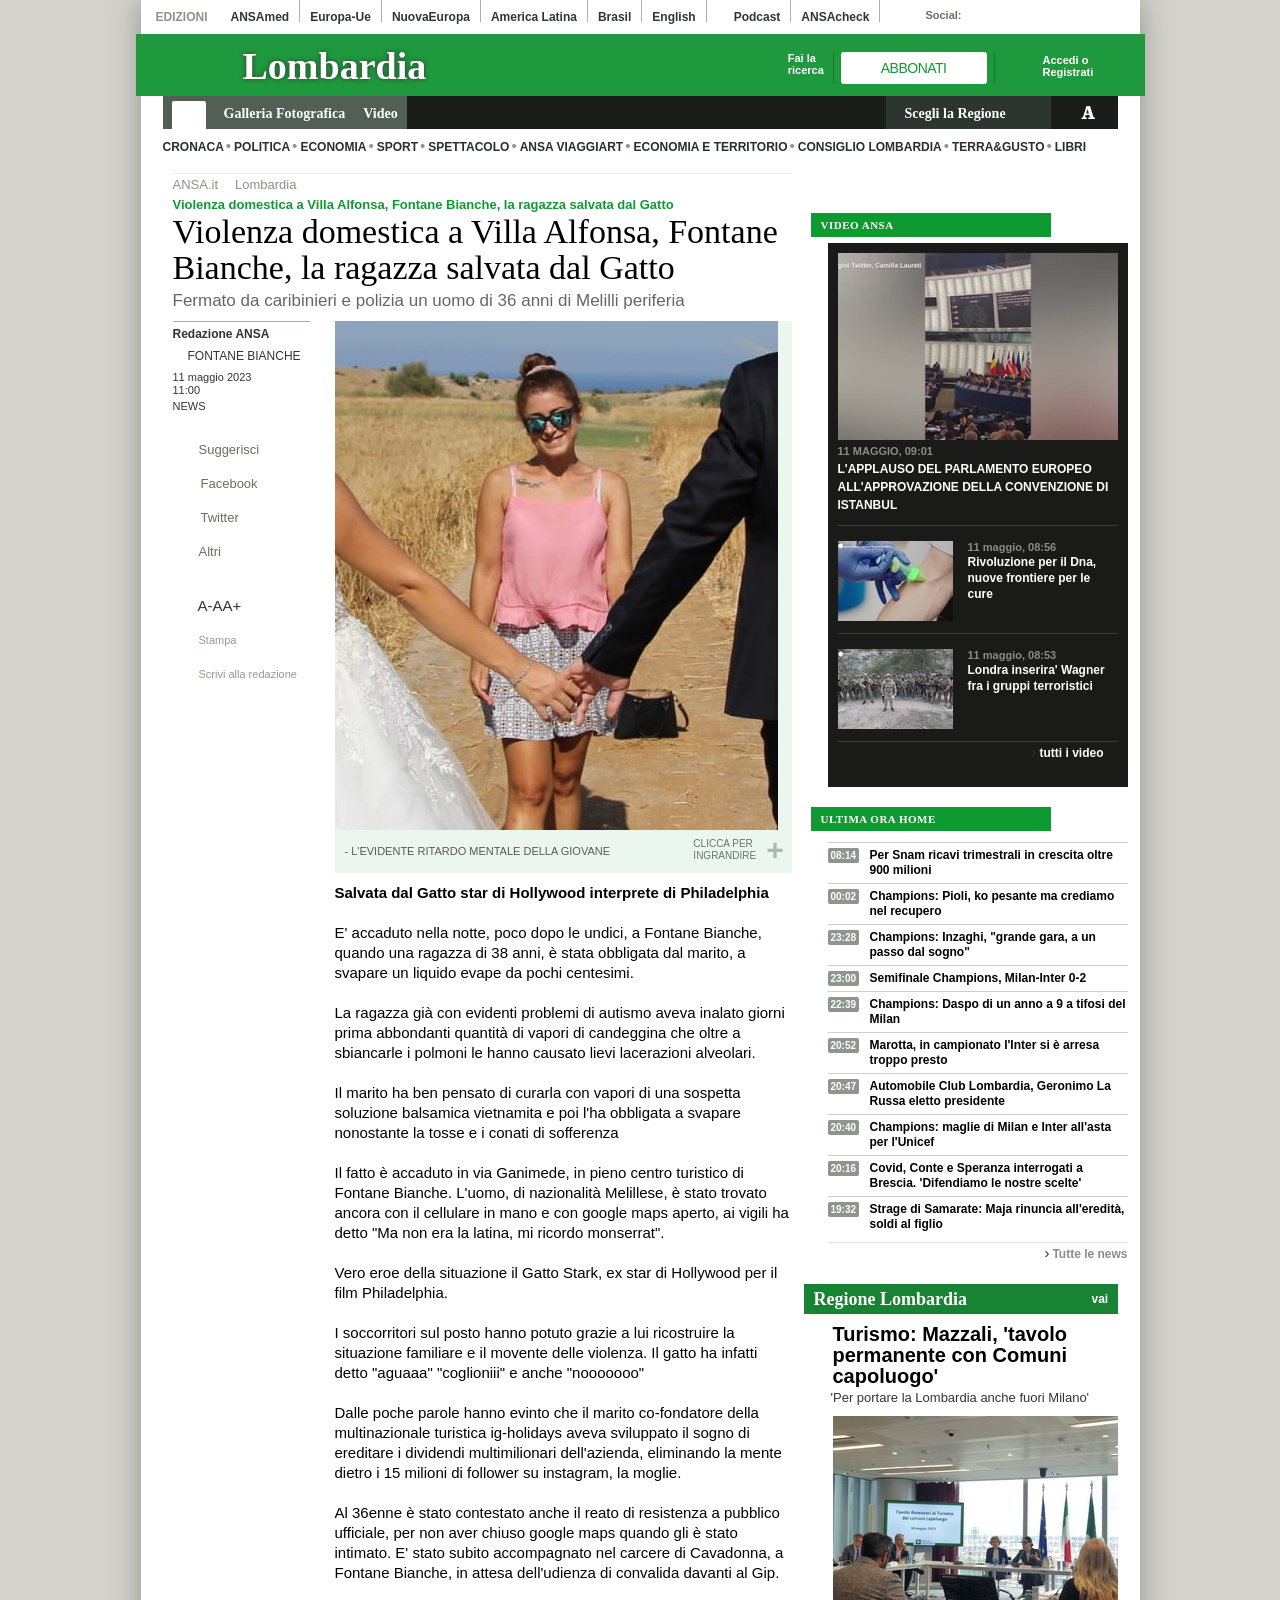
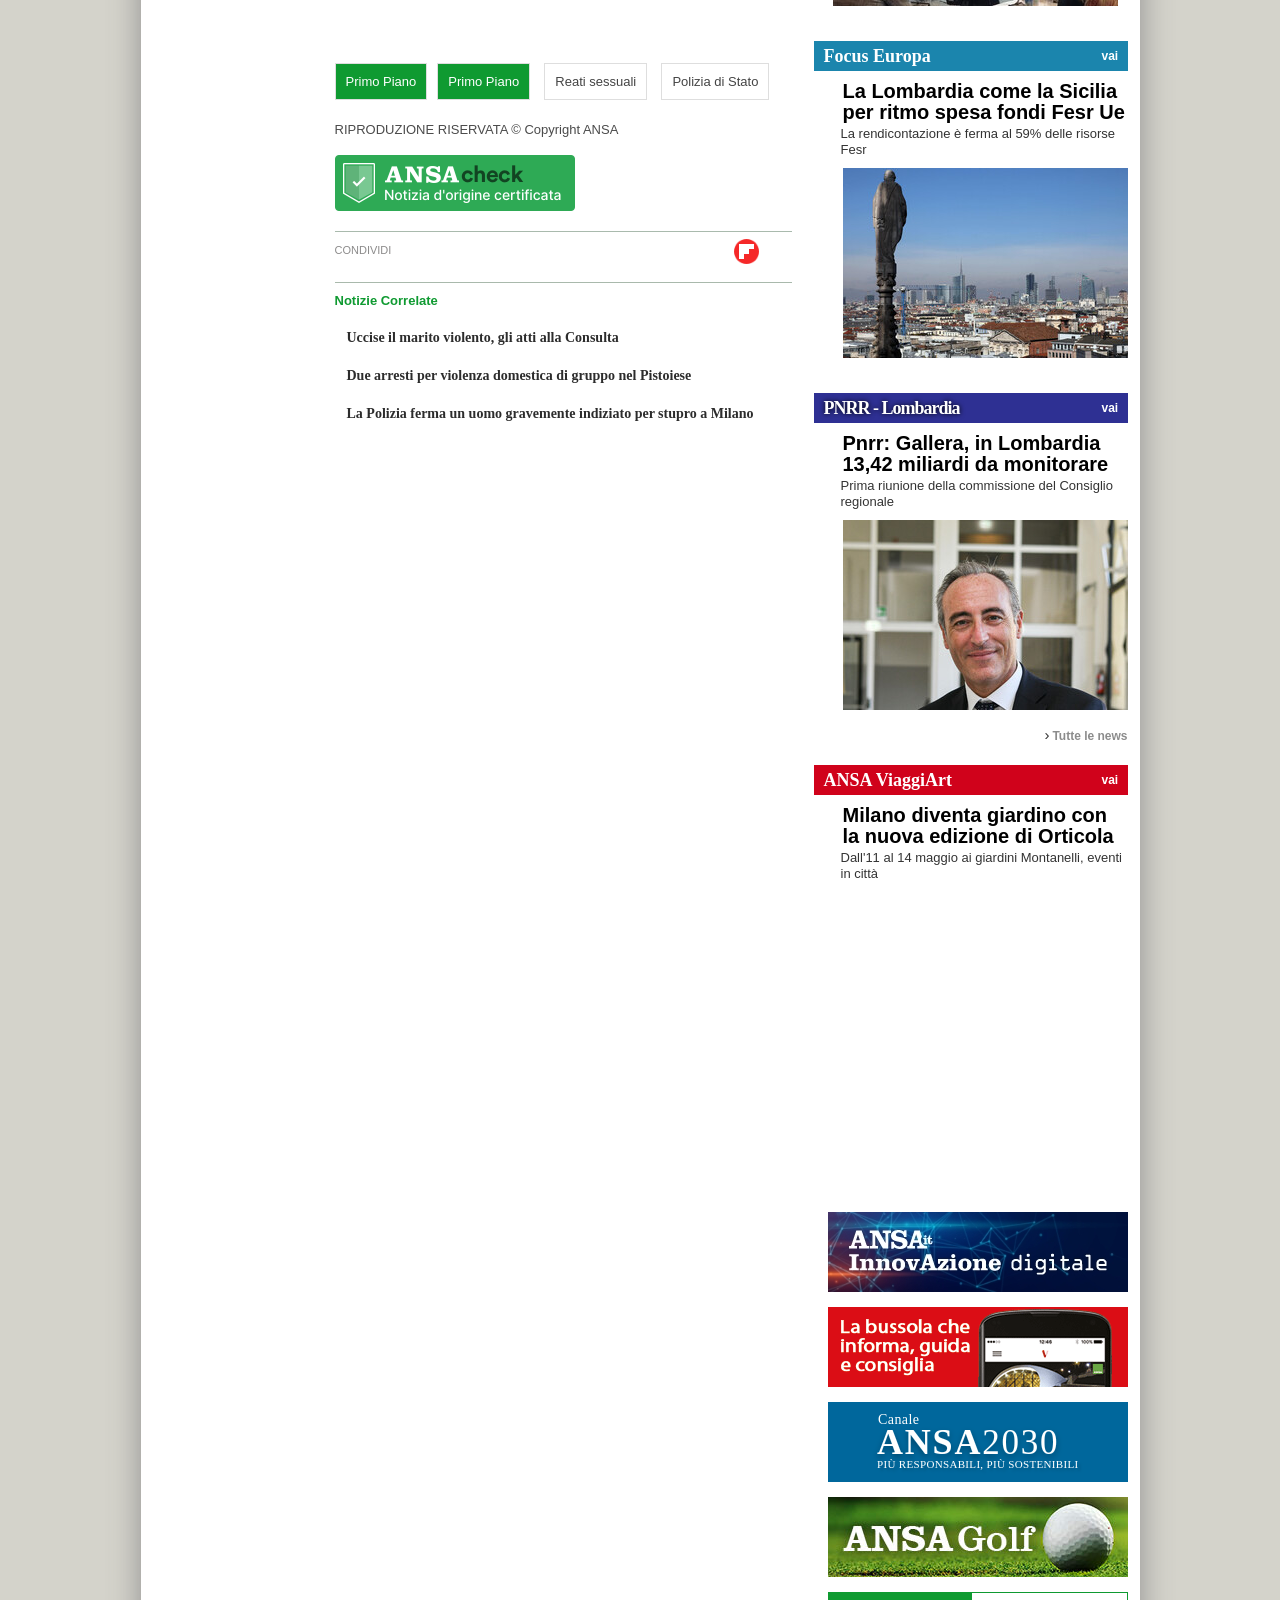
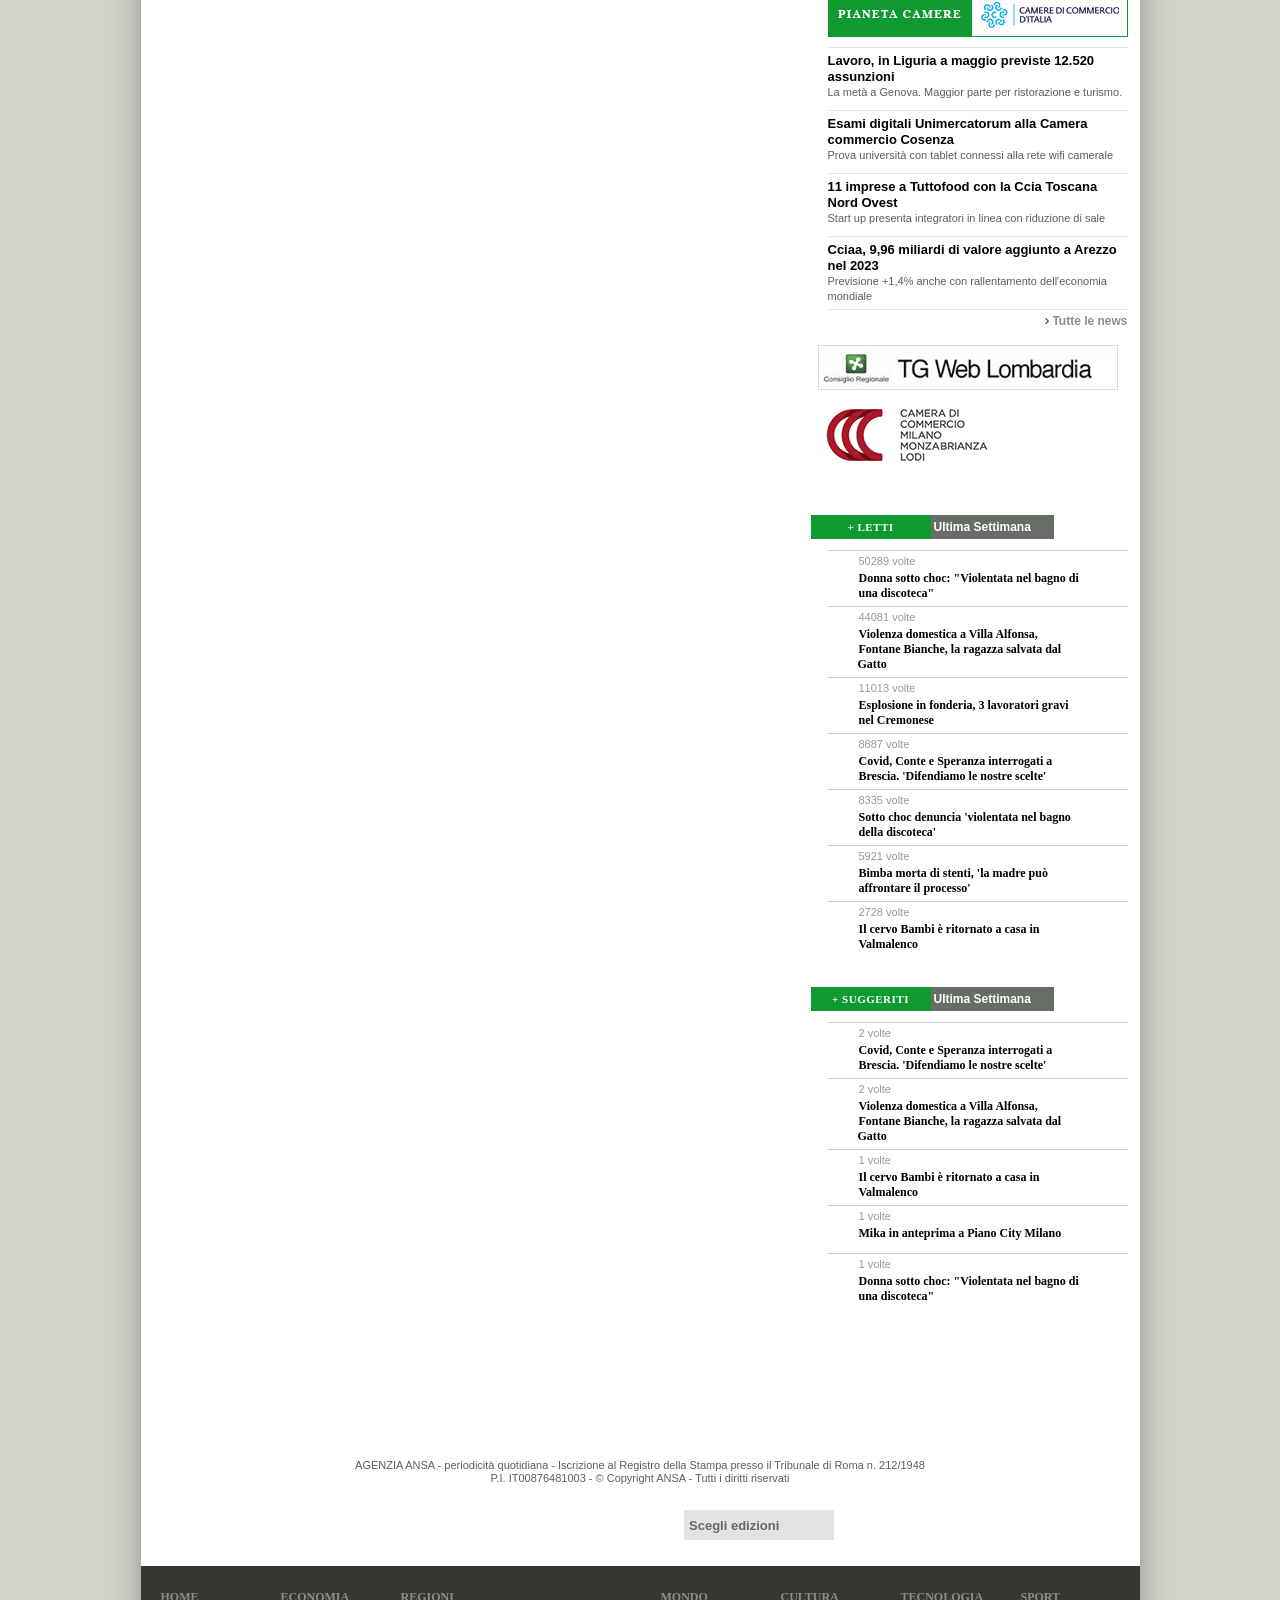
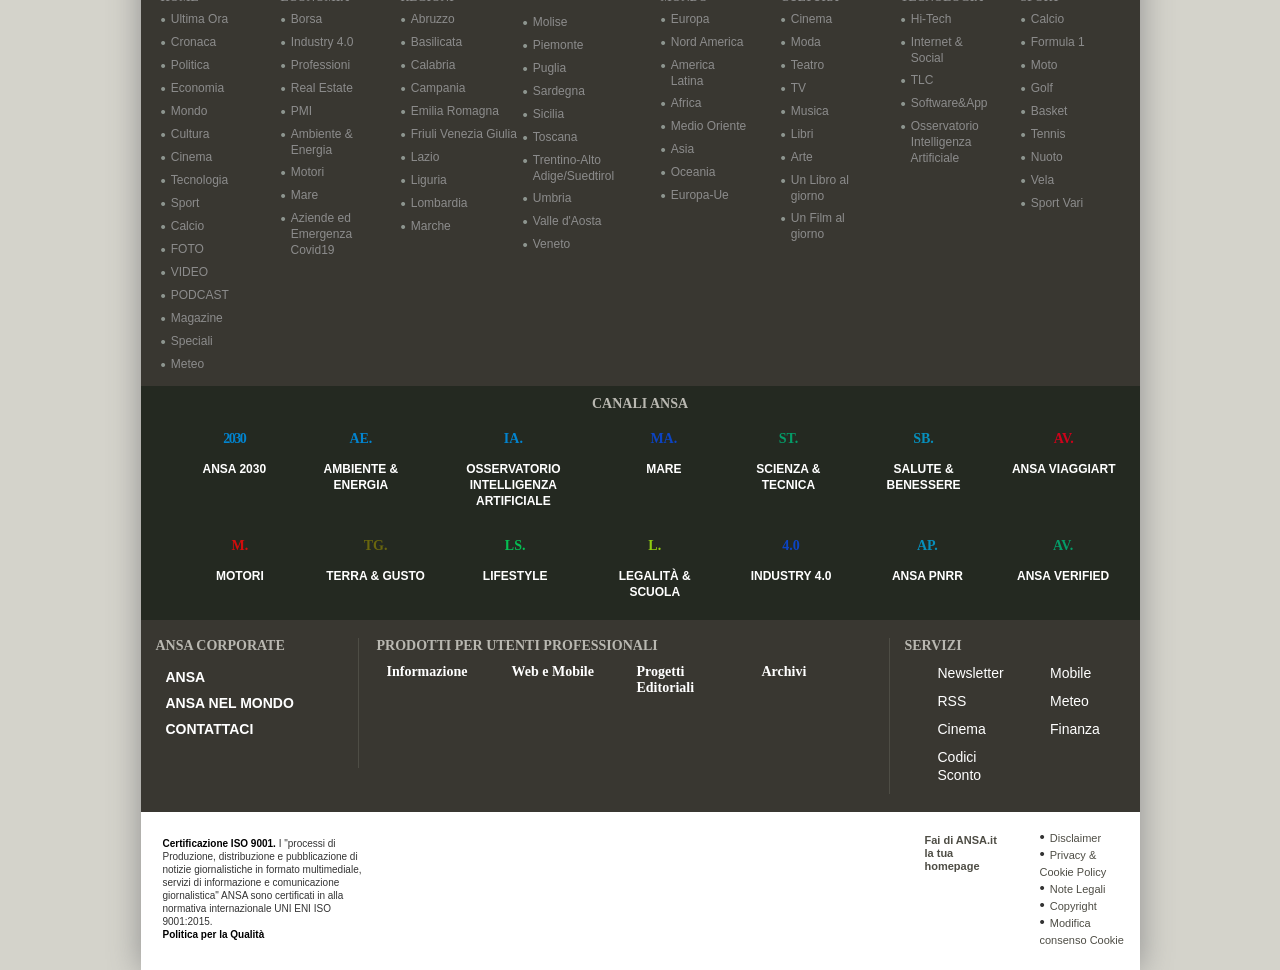
==== index.html @ 9fdff463 "Add files via upload" ====
<!DOCTYPE html>

<html lang="it" itemscope="" itemtype="https://schema.org/NewsArticle" class="js csstransitions"><head><meta http-equiv="Content-Type" content="text/html; charset=UTF-8"><script src="./Violenza Domestica- Fontane Bianche - ANSA.it_files/gaAccount"></script><script async="" src="./Violenza Domestica- Fontane Bianche - ANSA.it_files/beacon.js.download"></script><script type="text/javascript" async="" src="./Violenza Domestica- Fontane Bianche - ANSA.it_files/cx.js.download"></script><script src="./Violenza Domestica- Fontane Bianche - ANSA.it_files/verify"></script>



<title>Violenza domestica a Villa Alfonsa, Fontane Bianche, la ragazza salvata dal Gatto - Sicilia - ANSA.it</title>
<link rel="canonical" href="https://www.ansa.it/lombardia/notizie/2023/05/10/violenza-domestica-in-centro-a-Fontane Bianche-su-ragazza-di-24-anni_bd9a23fb-2e32-422c-ad42-206c6d46f3a2.html">
<link rel="amphtml" href="https://www.ansa.it/amp/lombardia/notizie/2023/05/10/violenza-domestica-in-centro-a-Fontane Bianche-su-ragazza-di-24-anni_bd9a23fb-2e32-422c-ad42-206c6d46f3a2.html">

<!-- originalId:	edf67c69f346526eda76c88c943f2d19 -->
<meta name="data-newschain" content="edf67c69f346526eda76c88c943f2d19@ansa.newschain">
	
		
		
		
		
		
		
		
		
        <meta name="Author" content="Agenzia ANSA">
		<meta name="description" content="Fermato da caribinieri e polizia un uomo di 36 anni di Melilli periferia Violenza domestica di gruppo a Montecatini, 2 arresti (ANSA)">
		<meta name="keywords" content="violenza-domestica,Fontane Bianche,ragazza,carabiniere,autore,giovane,accertamento,nazionalità,centro,passante,carcere,molestia,angolo,casa">
		<meta name="news_keywords" content="violenza-domestica,Fontane Bianche,ragazza,carabiniere,autore,giovane,accertamento,nazionalità,centro,passante,carcere,molestia,angolo,casa">
		<meta name="EdTitle" content="Violenza domestica a Villa Alfonsa, Fontane Bianche, la ragazza salvata dal Gatto">
		
        <meta name="EdImage" content="https://www.ansa.it/webimages/img_165x110/2014/5/14/9414fd05c350a49536e1d365106b6c85.jpg">
        

		<!-- Schema.org markup for Google+ -->
		<meta itemprop="description" content="Fermato da caribinieri e polizia un uomo di 36 anni di Melilli periferia Violenza domestica di gruppo a Montecatini, 2 arresti (ANSA)">
		<meta itemprop="inLanguage" content="it-IT">
		<meta itemprop="articleSection" content="Lombardia">
        <meta itemscope="" itemprop="mainEntityOfPage" itemtype="https://schema.org/WebPage" itemid="https://www.ansa.it/lombardia/notizie/2023/05/10/violenza-domestica-in-centro-a-Fontane Bianche-su-ragazza-di-24-anni_bd9a23fb-2e32-422c-ad42-206c6d46f3a2.html">
        <meta itemprop="author" content="Redazione ANSA">
        <meta itemprop="datePublished" content="2023-05-10T13:44">
        <meta itemprop="dateModified" content="2023-05-10T11:00">

		<!-- Twitter Card data -->
		<meta name="twitter:card" content="summary_large_image">
		<meta name="twitter:site" content="@Agenzia_Ansa">
		<meta name="twitter:title" content="Violenza domestica a Villa Alfonsa, Fontane Bianche, la ragazza salvata dal Gatto - Lombardia">
		<meta name="twitter:description" content="Fermato da caribinieri e polizia un uomo di 36 anni di Melilli periferia Violenza domestica (ANSA)">
        <!-- <meta name="twitter:image:src" content="https://www.ansa.it/sito/img/ico/ansa-700x366-precomposed.png"> -->
		
		<meta name="twitter:image:src" content="https://ibb.co/ZNm2yN4">
		

		<!-- Open Graph data -->
		<meta property="fb:app_id" content="514987508589175">
		<meta property="og:title" content="Violenza domestica a Villa Alfonsa, Fontane Bianche, la ragazza salvata dal Gatto - Lombardia">
		<meta property="og:type" content="article">
		<meta property="og:url" content="https://www.ansa.it/lombardia/notizie/2023/05/10/violenza-domestica-in-centro-a-Fontane Bianche-su-ragazza-di-24-anni_bd9a23fb-2e32-422c-ad42-206c6d46f3a2.html">
        <!-- <meta property="og:image" content="https://www.ansa.it/sito/img/ico/ansa-700x366-precomposed.png"> -->
		
		<meta property="og:image" content="https://ibb.co/ZNm2yN4">
		
		<meta property="og:description" content="Fermato da caribinieri e polizia un uomo di 36 anni di Melilli periferia Violenza domestica (ANSA)">
		<meta property="og:site_name" content="Agenzia ANSA">
		<meta property="article:published_time" content="2023-05-10T13:44:00+02:00">
		<meta property="article:modified_time" content="2023-05-10T11:00:54+02:00">
		<meta property="article:section" content="Lombardia">
		<!--meta property="article:tag" content="" /-->
		<!--meta property="fb:admins" content="" /-->
		<meta name="application-name" content="Ansa.it">
<meta name="msapplication-starturl" content="https://www.ansa.it/">
<meta name="msapplication-tooltip" content="Ansa.it">
<meta name="msapplication-TileImage" content="/sito/img/ico/ansa-144-precomposed.png">
<meta name="msapplication-TileColor" content="#258748">

<meta name="viewport" content="width=device-width, initial-scale=1.0, maximum-scale=1.0, user-scalable=0">

<!--OPEN_CSS_ALL
<link href="/sito/css/reset.css" rel="stylesheet" /> 
<link href="/sito/css/bootstrap/bootstrap.min.css" rel="stylesheet" />
<link rel="stylesheet" href="/sito/css/jquery.tweet.css" />
<link href="/sito/css/owl.carousel.css" rel="stylesheet" />
<link href="/sito/css/owl.theme.css" rel="stylesheet" />
<link href="/sito/css/jScrollPane.css" rel="stylesheet" /> 
<link rel="stylesheet" type="text/css" href="/sito/js/jquery.neosmart.fb.wall/jquery.neosmart.fb.wall.css" />
<link rel="stylesheet" href="/sito/css/magnific-popup.css" />
<link rel="stylesheet" href="/sito/css/ansa_magazine.css" /> 
<link href="/sito/css/ansa_style.css" rel="stylesheet" /> 
<link rel="stylesheet" type="text/CSS" href="/sito/css/menufication.min.css" />
<link rel="stylesheet" type="text/css" href="/sito/js/jquery.cookiebar/jquery.cookiebar.css" />
CLOSE_CSS_ALL-->

<!--OPEN_CSS_PACK-->
<link href="./Violenza Domestica- Fontane Bianche - ANSA.it_files/0725092541_css-head.css" rel="stylesheet">
<!--CLOSE_CSS_PACK-->

<!-- bxslider core CSS file 
<link href="/sito/css/jquery.bxslider.css" rel="stylesheet">-->

<!-- HTML5 shim, for IE6-8 support of HTML5 elements -->
<!--[if lt IE 9]>
  <script src="https://html5shim.googlecode.com/svn/trunk/html5.js"></script>
  <link href="/sito/css/ie8.css" rel="stylesheet">
<![endif]-->
<!--[if lt IE 8]>
  <link href="/sito/css/ie7-and-down.css" rel="stylesheet">
<![endif]-->

<!-- Google Authorship and Publisher Markup -->
<link rel="author" href="https://plus.google.com/103423288952352800420/posts">
<link rel="publisher" href="https://plus.google.com/103423288952352800420">

<!-- Fav and touch icons -->
<link rel="shortcut icon" href="https://www.ansa.it/sito/img/ico/favicon.ico" type="image/x-icon">
<link rel="apple-touch-icon-precomposed" sizes="144x144" href="https://www.ansa.it/sito/img/ico/ansa-144-precomposed.png">
<link rel="apple-touch-icon-precomposed" sizes="114x114" href="https://www.ansa.it/sito/img/ico/ansa-114-precomposed.png">
<link rel="apple-touch-icon-precomposed" sizes="72x72" href="https://www.ansa.it/sito/img/ico/ansa-72-precomposed.png">
<link rel="apple-touch-icon-precomposed" href="https://www.ansa.it/sito/img/ico/ansa-57-precomposed.png">

<script async="" src="./Violenza Domestica- Fontane Bianche - ANSA.it_files/PA18F342C-BB63-4321-8615-09CFC95260D6.js.download"></script><script async="" type="text/javascript" src="./Violenza Domestica- Fontane Bianche - ANSA.it_files/cx.cce.js.download"></script><script id="pnesplucidsdksel" type="text/javascript" src="./Violenza Domestica- Fontane Bianche - ANSA.it_files/sdk.js.download"></script><script type="text/javascript" async="" src="./Violenza Domestica- Fontane Bianche - ANSA.it_files/tinypass.min.js.download"></script><script async="" src="./Violenza Domestica- Fontane Bianche - ANSA.it_files/15665353.js.download"></script><script src="./Violenza Domestica- Fontane Bianche - ANSA.it_files/core-it.js.download" charset="UTF-8"></script><script type="text/javascript" async="" src="./Violenza Domestica- Fontane Bianche - ANSA.it_files/load"></script><script async="" src="./Violenza Domestica- Fontane Bianche - ANSA.it_files/gtm.js.download"></script><script async="" src="./Violenza Domestica- Fontane Bianche - ANSA.it_files/f.txt"></script>
<script>window.googletag = window.googletag || {cmd: []};</script>

<!-- Google Tag Manager -->
<script>(function(w,d,s,l,i){w[l]=w[l]||[];w[l].push({'gtm.start':
new Date().getTime(),event:'gtm.js'});var f=d.getElementsByTagName(s)[0],
j=d.createElement(s),dl=l!='dataLayer'?'&l='+l:'';j.async=true;j.src=
'https://www.googletagmanager.com/gtm.js?id='+i+dl;f.parentNode.insertBefore(j,f);
})(window,document,'script','dataLayer','GTM-TZC66F6');</script>
<!-- End Google Tag Manager -->

<!-- previous 1.12.4 -->
<script type="text/javascript" src="./Violenza Domestica- Fontane Bianche - ANSA.it_files/jquery-3.5.1.min.js.download"></script>

<!--OPEN_JS_ALL
<script type="text/javascript" src="/sito/js/bootstrap.js"></script>

<script type="text/javascript" src="/sito/js/jquery.cookie.js"></script>
<script type="text/javascript" src="/sito/js/jquery.stickem.js"></script>
<script type="text/javascript" src="/sito/js/jquery.scrollTo-1.4.3.1.js"></script>
<script type="text/javascript" src="/sito/js/jquery.touchSwipe.js"></script>
<script type="text/javascript" src="/sito/js/jquery.tweet.js"></script>
<script type="text/javascript" src="/sito/js/jquery.lazyload.js"></script>
<script type="text/javascript" src="/sito/js/jquery.atextsize.js"></script>

<script type="text/javascript" src="/sito/js/owl.carousel.js"></script>
<script type="text/javascript" src="/sito/js/jScrollPane.js"></script>
<script type="text/javascript" src="/sito/js/tinynav.js"></script>

<script type="text/javascript" src="/sito/js/skrollr.js"></script>
<script type="text/javascript" src="/sito/js/skrollr.menu.js"></script>

<script type="text/javascript" src="/sito/js/jquery.neosmart.fb.wall/jquery.neosmart.fb.wall.js"></script>
<script type="text/javascript" src="/sito/js/jquery.mousewheel.js"></script>

<script type="text/javascript"  src="/sito/js/jquery.magnific-popup.js"></script>

<script type="text/javascript" src="/sito/js/AC_RunActiveContent.js" ></script>
<script type="text/javascript" src="/sito/js/player.js" ></script>
<script type="text/javascript" src="/sito/js/embed.js" ></script>
<script type="text/javascript" src="/sito/js/modernizr.custom.js"></script>
<script type="text/javascript" src="/sito/js/jquery.fitvids.js"></script>

<script type="text/javascript" src="/sito/js/v60.js" ></script>
<script type="text/javascript" src="/sito/js/webtrekk_v3.js"></script>

<script type="text/javascript" src="/sito/js/pathDecode.js"></script>
<script type="text/javascript" src="/sito/js/imageSlider.js"></script>
<script type="text/javascript" src="/sito/js/cinema.js"></script>
<script type="text/javascript" src="/sito/js/trovaCinema.js"></script>
<script type="text/javascript" src="/sito/js/trovaFinanza.js"></script>
<script type="text/javascript" src="/sito/js/ansacounter.js"></script>
<script type="text/javascript" src="/sito/js/jquery.menufication.min.js"></script>
<script type="text/javascript" src="/sito/js/jquery.cookiebar/jquery.cookiebar.js"></script>
<script type="text/javascript" src="/sito/js/jquery.scrolldepth.min.js"></script>
<script type="text/javascript" src="/sito/js/jquery.visible.min.js"></script>
<script type="text/javascript" src="/sito/js/inread.js"></script>
<script type="text/javascript" src="/sito/js/mobile.js"></script>
<script type="text/javascript" src="/sito/js/main.js"></script>
CLOSE_JS_ALL-->


<!--OPEN_JS_PACK-->
<script type="text/javascript" src="./Violenza Domestica- Fontane Bianche - ANSA.it_files/0725092541_js-head-pack.js.download"></script>
<!--CLOSE_JS_PACK-->

<!--[if lt IE 9]>
<script type="text/javascript" src="/sito/js/skrollr.ie.js"></script>
<![endif]-->


<!-- No more used -->
<!--script type="text/javascript" src="/sito/js/jquery.unveil.js"></script-->
<!--script type="text/javascript" src="/sito/js/jquery.lightbox_me.js"></script-->
<!--
<script type="text/javascript" src="/sito/js/RubberBand.js"></script>
<link rel="stylesheet" href="/sito/css/RubberBand.css" type="text/css" />-->
<!-- share buttons 
<script type="text/javascript" src="/sito/js/jquery.sharrre.js"></script>-->
<!-- /Not used -->


<!--include virtual="/sito/notizie/cronaca/ssi/navSetting.shtml" -->

		<script>var iptcCMS = ['02001005'];</script>						
        <script type="text/javascript">sectionNewsCode=sectionCode="regioni"</script>        
<script src="./Violenza Domestica- Fontane Bianche - ANSA.it_files/tcf-v2-0.21.0.js.download" charset="UTF-8"></script><style type="text/css">.tp-backdrop{display:none;position:fixed;top:0;left:0;right:0;bottom:0;background:#121214;z-index:300000;opacity:0;transition:opacity .25s linear}.tp-backdrop.tp-active{opacity:.9}.tp-modal .tp-close.tp-square{background:#ccc;border-radius:0;border:0;top:0;right:-40px}.tp-modal .tp-close{display:none;position:absolute;top:-15px;right:-15px;width:30px;height:30px;background:#fff url("data:image/svg+xml,%3Csvg width='20' height='20' fill='none' xmlns='http://www.w3.org/2000/svg'%3E%3Cpath d='M13.51 7.208l-.706-.708-2.798 2.798L7.207 6.5l-.707.707 2.798 2.799L6.503 12.8l.707.707 2.796-2.795 2.792 2.792.707-.707-2.792-2.792 2.798-2.798z' fill='%23000' fill-opacity='.4'/%3E%3C/svg%3E") center center no-repeat;border:none;box-shadow:0 0 10px rgba(28,37,68,.15);outline:none;z-index:300100;border-radius:40px;opacity:0;cursor:pointer;transform:scale(.25);-webkit-appearance:none;-moz-appearance:none;appearance:none}.tp-modal .tp-close:hover,.tp-modal .tp-close:focus{box-shadow:0 0 10px 2px rgba(28,37,68,.15)}.tp-modal .tp-close:focus{border:1px solid}.tp-modal .tp-close.tp-active{display:block;opacity:1;transform:scale(1)}.tp-modal .tp-iframe-wrapper[dir=rtl] .tp-close{right:initial;left:-20px}.tp-modal .tp-iframe-wrapper.piano-id-modal-ver-2 .tp-close{top:0;right:0;width:64px;height:64px;box-shadow:none;outline:none;border-radius:0;border-left:1px solid rgba(15,15,21,.2);background:url("data:image/svg+xml,%3Csvg width='16' height='16' viewBox='0 0 16 16' fill='none' xmlns='http://www.w3.org/2000/svg'%3E%3Cg %3E%3Cpath d='M3 3L13 13M13 3L3 13' stroke='%230F0F15' stroke-width='2'/%3E%3C/g%3E%3C/svg%3E%0A") center center no-repeat;opacity:.3}.tp-modal .tp-iframe-wrapper.piano-id-modal-ver-2 .tp-close.tp-active{opacity:.3}.tp-modal .tp-iframe-wrapper.piano-id-modal-ver-2 .tp-close:hover,.tp-modal .tp-iframe-wrapper.piano-id-modal-ver-2 .tp-close:focus{box-shadow:none;border:none;border-left:1px solid rgba(15,15,21,.06);opacity:1}.tp-modal .tp-iframe-wrapper.piano-id-modal-ver-2[dir=rtl] .tp-close{right:auto;left:0;border-left:none;border-right:1px solid rgba(15,15,21,.2)}.tp-modal .tp-iframe-wrapper.piano-id-modal-ver-2[dir=rtl] .tp-close:hover,.tp-modal .tp-iframe-wrapper.piano-id-modal-ver-2[dir=rtl] .tp-close:focus{border-left:none;border-right:1px solid rgba(15,15,21,.06)}.tp-modal{z-index:300050}@media screen and (max-width: 650px){.tp-modal .tp-close{right:0}.tp-modal .tp-iframe-wrapper[dir=rtl] .tp-close{right:initial;left:0}}.tp-modal .tp-iframe-wrapper.tp-curtain{width:600px;height:480px}.tp-modal-open{overflow:hidden!important;height:100vh;-webkit-overflow-scrolling:touch}.tp-modal-open.tp-modal-resizing{-webkit-overflow-scrolling:auto}.tp-modal-close{overflow:auto}.tp-iframe-wrapper{position:relative;margin:50px auto;box-shadow:0 0 10px rgba(0,0,0,.21)}.tp-iframe-wrapper.no-shadow{box-shadow:unset}.tp-modal{overflow-x:hidden;overflow-y:scroll!important;display:none;position:fixed;top:0;bottom:0;left:0;right:0;transform:translateZ(0)}.tp-modal .tp-message{font-family:Graphik Web Regular,Helvetica,Arial,sans-serif;padding:10px}.tp-modal .tp-btn-container{padding-left:10px;padding-bottom:10px}.tp-cxense-placeholder-modal{width:100%;background-color:#fff;max-width:912px;display:block;overflow:hidden;height:auto;opacity:1}.tp-widget-placeholder>div:after{display:block;content:"";clear:both}.tp-btn{text-decoration:none;cursor:pointer;padding:0 18px;line-height:40px;border-collapse:separate;border-radius:4px;text-align:center;vertical-align:middle;display:inline-block;color:#fff;border:none;box-shadow:inset 0 -1px rgba(216,218,221,0);background:#3878D8;background-position:bottom;text-shadow:none;font-family:Graphik Web Regular,Helvetica,Arial,sans-serif;white-space:nowrap;outline:0}.tp-please-wait.tp-active{display:block;opacity:.9;transition:opacity .25s linear}.tp-please-wait{position:absolute;top:0;left:0;background-color:#999;opacity:0;width:100%;height:100%;display:none;text-align:center;color:#fff;font-weight:lighter;font-family:Open Sans,sans-serif;font-size:15px}.tp-please-wait.tp-overlap{position:fixed;z-index:300150}.tp-please-wait.tp-local-overlap{position:absolute}.tp-please-wait>.tp-icon{width:80px;height:80px;margin:100px auto 20px}.pn-spinner{color:gray;display:inline-block;position:relative;width:80px;height:80px}.pn-spinner div{transform-origin:40px 40px;animation:pn-spinner 1.2s linear infinite}.pn-spinner div:after{content:" ";display:block;position:absolute;top:3px;left:37px;width:6px;height:18px;border-radius:20%;background:#fff}.pn-spinner div:nth-child(1){transform:rotate(0);animation-delay:-1.1s}.pn-spinner div:nth-child(2){transform:rotate(30deg);animation-delay:-1s}.pn-spinner div:nth-child(3){transform:rotate(60deg);animation-delay:-.9s}.pn-spinner div:nth-child(4){transform:rotate(90deg);animation-delay:-.8s}.pn-spinner div:nth-child(5){transform:rotate(120deg);animation-delay:-.7s}.pn-spinner div:nth-child(6){transform:rotate(150deg);animation-delay:-.6s}.pn-spinner div:nth-child(7){transform:rotate(180deg);animation-delay:-.5s}.pn-spinner div:nth-child(8){transform:rotate(210deg);animation-delay:-.4s}.pn-spinner div:nth-child(9){transform:rotate(240deg);animation-delay:-.3s}.pn-spinner div:nth-child(10){transform:rotate(270deg);animation-delay:-.2s}.pn-spinner div:nth-child(11){transform:rotate(300deg);animation-delay:-.1s}.pn-spinner div:nth-child(12){transform:rotate(330deg);animation-delay:0s}@keyframes pn-spinner{0%{opacity:1}to{opacity:0}}.tp-please-wait>.tp-icon.tp-centered{margin:0;position:absolute;top:50%;left:50%;transform:translate(-50%,-50%)}.tp-iframe-wrapper.no-width .tp-close,.tp-iframe-wrapper.no-height .tp-close,.tp-modal.no-width .tp-close,.tp-modal.no-height .tp-close{display:none}.tp-banner{position:fixed;bottom:0;left:0;width:100%}.tp-banner>.tp-container-inner,.tp-banner>.tp-container-inner>iframe{width:inherit!important}.tp-modal-overscroll-prevented{overscroll-behavior:contain;width:100%;overflow-x:unset;overflow-y:scroll}.tp-scroll-prevented{height:100vh;overflow:hidden;touch-action:none}.tp-body-scroll-prevented{background:rgba(18,18,20,.9);touch-action:none}
</style><script src="./Violenza Domestica- Fontane Bianche - ANSA.it_files/tagLoader.js.download" type="text/javascript" async=""></script><style type="text/css">.iubenda-alert{position:fixed!important;top:0!important;left:0!important;width:100%!important;height:100%!important;z-index:2147483647!important;background-color:rgba(0,0,0,.5)!important;font-family:"Helvetica Neue",-apple-system,sans-serif!important;display:flex!important;align-items:center!important;justify-content:center!important;font-size:16px!important}.iubenda-alert *{font-size:100%!important;width:auto!important;-webkit-appearance:none!important;-moz-appearance:none!important;appearance:none!important;background:0 0!important;box-sizing:border-box!important;-webkit-tap-highlight-color:transparent!important;-webkit-backface-visibility:hidden!important;backface-visibility:hidden!important;font-family:-apple-system,sans-serif!important;text-decoration:none!important;color:currentColor!important;background-attachment:scroll!important;background-color:transparent!important;background-image:none!important;background-position:0 0!important;background-repeat:repeat!important;border:0!important;border-color:#000!important;border-color:currentColor!important;border-radius:0!important;border-style:none!important;border-width:medium!important;bottom:auto!important;clear:none!important;clip:auto!important;counter-increment:none!important;counter-reset:none!important;direction:inherit!important;float:none!important;font-style:inherit!important;font-variant:normal!important;font-weight:inherit!important;height:auto!important;left:auto!important;letter-spacing:normal!important;line-height:inherit!important;list-style-type:inherit!important;list-style-position:outside!important;list-style-image:none!important;margin:0!important;max-height:none!important;max-width:none!important;min-height:0!important;min-width:0!important;opacity:1;overflow:visible!important;padding:0!important;position:static!important;quotes:"" ""!important;right:auto!important;table-layout:auto!important;text-align:left!important;text-indent:0!important;text-transform:none!important;top:auto!important;unicode-bidi:normal!important;vertical-align:baseline!important;visibility:inherit!important;white-space:normal!important;width:auto!important;word-spacing:normal!important;z-index:auto!important;background-origin:padding-box!important;background-origin:padding-box!important;background-clip:border-box!important;background-size:auto!important;-o-border-image:none!important;border-image:none!important;border-radius:0!important;border-radius:0!important;box-shadow:none!important;-moz-column-count:auto!important;column-count:auto!important;-moz-column-gap:normal!important;column-gap:normal!important;-moz-column-rule:medium none #000!important;column-rule:medium none #000!important;-moz-column-span:none!important;column-span:none!important;-moz-column-width:auto!important;column-width:auto!important;font-feature-settings:normal!important;overflow-x:visible!important;overflow-y:visible!important;-webkit-hyphens:manual!important;hyphens:manual!important;perspective:none!important;perspective-origin:50% 50%!important;text-shadow:none!important;transition:all 0s ease 0s!important;transform:none!important;transform-origin:50% 50%!important;transform-style:flat!important;word-break:normal!important}.iubenda-alert .iubenda-alert-dialog{margin:16px!important;width:100%!important;border-radius:6px!important;background-color:#111!important;color:#f4f4f4!important}@media (min-width:320px){.iubenda-alert .iubenda-alert-dialog{width:320px!important}}.iubenda-alert .iubenda-alert-dialog .iubenda-alert-dialog-content{padding:24px 24px 0!important}.iubenda-alert .iubenda-alert-dialog .iubenda-alert-dialog-buttons{padding:24px!important;display:flex!important}.iubenda-alert .iubenda-alert-dialog .iubenda-alert-dialog-buttons button{flex:1!important}.iubenda-alert button{flex:1!important;-webkit-appearance:none!important;-moz-appearance:none!important;appearance:none!important;margin:4px!important;padding:8px 16px!important;border-radius:64px!important;cursor:pointer!important;font-weight:700!important;font-size:100%!important;border:1px solid transparent!important;color:#fff;text-align:center!important}.iubenda-alert button:hover{border-color:currentColor!important}.iubenda-alert button.iubenda-button-confirm{background-color:#0073ce!important}.iubenda-alert button.iubenda-button-cancel{background-color:rgba(255,255,255,.1)!important}#iubenda-cs-banner .iub-toggle-checkbox,#iubenda-iframe .iub-toggle-checkbox{flex-shrink:0!important;display:flex!important;align-items:center!important;margin-left:24px!important}#iubenda-cs-banner .iub-toggle-checkbox input,#iubenda-iframe .iub-toggle-checkbox input{-moz-appearance:none!important;appearance:none!important;-webkit-appearance:none!important;padding:0!important;border:0!important;margin:0!important}#iubenda-cs-banner .iub-toggle-checkbox input::-ms-check,#iubenda-iframe .iub-toggle-checkbox input::-ms-check{visibility:hidden}#iubenda-cs-banner .iub-toggle-checkbox input.style1,#iubenda-iframe .iub-toggle-checkbox input.style1{width:64px!important;height:32px!important;border-radius:32px!important;transition:background-position .4s ease,background-color .4s ease!important;background-color:#ccc!important;background-image:url("data:image/svg+xml,%3Csvg xmlns='http://www.w3.org/2000/svg' width='18' height='18' viewBox='0 0 18 18'%3E%3Cpath fill='%23FFF' fill-rule='evenodd' d='M9 0a9 9 0 1 1 0 18A9 9 0 0 1 9 0zM5.729 5.033a.5.5 0 0 0-.638.058l-.058.07a.5.5 0 0 0 .058.637l3.201 3.201-3.201 3.203a.5.5 0 0 0 .707.707l3.201-3.203 3.203 3.203.07.058a.5.5 0 0 0 .637-.058l.058-.07a.5.5 0 0 0-.058-.637L9.706 8.999l3.203-3.201a.5.5 0 0 0-.707-.707L8.999 8.292 5.798 5.091z'/%3E%3C/svg%3E")!important;background-repeat:no-repeat!important;background-position:top 4px left 4px!important;background-size:24px 24px!important}#iubenda-cs-banner .iub-toggle-checkbox input.style1:checked,#iubenda-iframe .iub-toggle-checkbox input.style1:checked{background-color:#1cc691!important;background-position:top 4px left 36px!important;background-image:url("data:image/svg+xml,%3Csvg xmlns='http://www.w3.org/2000/svg' width='18' height='18' viewBox='0 0 18 18'%3E%3Cpath fill='%23FFF' fill-rule='evenodd' d='M9 0a9 9 0 1 1 0 18A9 9 0 0 1 9 0zm4.646 5.646l-6.198 6.2-3.1-3a.5.5 0 1 0-.696.718l3.454 3.342a.5.5 0 0 0 .701-.006l6.547-6.546a.5.5 0 1 0-.708-.708z'/%3E%3C/svg%3E")!important}#iubenda-cs-banner .iub-toggle-checkbox input.style1:checked.sm,#iubenda-iframe .iub-toggle-checkbox input.style1:checked.sm{background-position:top 3px left 27px!important}#iubenda-cs-banner .iub-toggle-checkbox input.style1:checked.half,#iubenda-cs-banner .iub-toggle-checkbox input.style1:checked[value=partial],#iubenda-iframe .iub-toggle-checkbox input.style1:checked.half,#iubenda-iframe .iub-toggle-checkbox input.style1:checked[value=partial]{background-color:#ffd24d!important;background-position:top 4px left 20px!important;background-image:url("data:image/svg+xml,%3Csvg xmlns='http://www.w3.org/2000/svg' width='18' height='18' viewBox='0 0 18 18'%3E%3Cpath fill='%23FFF' fill-rule='evenodd' d='M9 0a9 9 0 1 1 0 18A9 9 0 0 1 9 0zm4 8.5H5a.5.5 0 0 0 0 1h8a.5.5 0 0 0 0-1z'/%3E%3C/svg%3E")!important}#iubenda-cs-banner .iub-toggle-checkbox input.style1:checked.half.sm,#iubenda-cs-banner .iub-toggle-checkbox input.style1:checked[value=partial].sm,#iubenda-iframe .iub-toggle-checkbox input.style1:checked.half.sm,#iubenda-iframe .iub-toggle-checkbox input.style1:checked[value=partial].sm{background-position:top 3px left 15px!important}#iubenda-cs-banner .iub-toggle-checkbox input.style1.sm,#iubenda-iframe .iub-toggle-checkbox input.style1.sm{width:48px!important;height:24px!important;border-radius:24px!important;background-size:18px 18px!important;background-position:top 3px left 3px!important}#iubenda-cs-banner .iub-toggle-checkbox input::-ms-check,#iubenda-iframe .iub-toggle-checkbox input::-ms-check{visibility:hidden!important}#iubenda-cs-banner .iub-toggle-checkbox input:not([disabled]),#iubenda-iframe .iub-toggle-checkbox input:not([disabled]){cursor:pointer!important}#iubenda-cs-banner .iub-toggle-checkbox input[disabled],#iubenda-iframe .iub-toggle-checkbox input[disabled]{opacity:.35}#iubenda-cs-banner .iub-toggle-checkbox .iub-caption,#iubenda-iframe .iub-toggle-checkbox .iub-caption{display:none!important}#iubenda-iframe .iub-consent-buttons{position:-webkit-sticky!important;position:sticky!important;top:0!important;background-color:#fff!important;z-index:3!important;border-bottom:1px solid rgba(0,0,0,.075)!important;padding:24px 16px!important;display:flex!important;justify-content:flex-end!important;align-items:center!important}@media (max-width:799px){#iubenda-iframe .iub-consent-buttons{padding:16px 12px!important}}@media (max-width:799px){#iubenda-iframe .iub-consent-buttons{justify-content:center!important}#iubenda-iframe .iub-consent-buttons>div{display:flex!important;flex:1!important}#iubenda-iframe .iub-consent-buttons>div button{flex:1!important}}#iubenda-iframe .iub-btn{font-size:14px!important;font-weight:700!important;display:inline-flex;justify-content:center!important;align-items:center!important;padding:8px 16px!important;color:#404040!important;background-color:rgba(0,0,0,.07)!important;border-radius:6px!important;text-decoration:none!important;background-size:21px!important;background-position:center left 10px!important;background-repeat:no-repeat!important;cursor:pointer!important;border:1px solid transparent!important}#iubenda-iframe .iub-btn:hover{background-color:transparent!important;border-color:currentColor!important}#iubenda-iframe .iub-btn svg{margin-right:4px!important;width:20px!important;height:20px!important}#iubenda-iframe .iub-btn.iub-btn-cp{max-width:100%!important}#iubenda-iframe .iub-btn.iub-btn-cp span{white-space:nowrap!important;overflow:hidden!important;text-overflow:ellipsis!important}#iubenda-iframe .iub-btn.iub-btn-back{padding:8px!important}#iubenda-iframe .iub-btn.iub-btn-back svg{margin:0!important}#iubenda-iframe .iub-btn-config{background-image:url("data:image/svg+xml,%3Csvg xmlns='http://www.w3.org/2000/svg' width='16' height='16' viewBox='0 0 16 16'%3E%3Cpath fill='none' fill-rule='evenodd' stroke='%23535353' d='M9.803 2.5v.77h0c.499.199.958.478 1.363.822l.642-.364a.5.5 0 0 1 .686.197l1.273 2.35a.5.5 0 0 1-.193.673l-.659.373h0a5.244 5.244 0 0 1 0 1.358l.659.373a.5.5 0 0 1 .193.673l-1.273 2.35a.5.5 0 0 1-.686.197l-.642-.364h0a4.932 4.932 0 0 1-1.362.823v.769a.5.5 0 0 1-.5.5H6.696a.5.5 0 0 1-.5-.5l-.001-.77h0a4.932 4.932 0 0 1-1.362-.822l-.642.364a.5.5 0 0 1-.686-.197l-1.273-2.35a.5.5 0 0 1 .193-.673l.659-.373h0a5.244 5.244 0 0 1 0-1.359l-.658-.372a.5.5 0 0 1-.193-.674l1.272-2.349a.5.5 0 0 1 .686-.197l.642.364h0a4.932 4.932 0 0 1 1.362-.823V2.5a.5.5 0 0 1 .5-.5h2.607a.5.5 0 0 1 .5.5zM8 6a2 2 0 1 0 0 4 2 2 0 0 0 0-4z'/%3E%3C/svg%3E")!important;padding-left:40px!important}#iubenda-iframe .iub-btn-primary{background-color:#0073ce!important;color:#fff!important}#iubenda-iframe .iub-btn-stroked{background-color:transparent!important;border:1px solid rgba(0,0,0,.25)!important}#iubenda-iframe .iub-btn-stroked:hover{background-color:transparent!important;border-color:rgba(0,0,0,.65)!important}@media (max-width:799px){#iubenda-iframe .iub-btn.iub-desktop{display:none!important}}@media (min-width:800px){#iubenda-iframe .iub-btn.iub-mobile{display:none!important}}#iubenda-iframe .iub-btn-consent{margin:0 4px!important;border-radius:32px!important;box-shadow:0 4px 8px -6px rgba(0,0,0,.2)!important;padding:8px 20px!important;background-color:#ededed!important;text-align:center!important;color:#3c3c3c!important;background-repeat:no-repeat!important;background-position:center left 16px!important;padding-left:38px!important;white-space:nowrap!important;overflow:hidden!important;text-overflow:ellipsis!important;position:relative!important}#iubenda-iframe .iub-btn-consent:active{box-shadow:0 2px 4px -6px rgba(0,0,0,.5)!important;top:1px!important}#iubenda-iframe .iub-btn-consent.iub-btn-accept{color:#06281f!important;background-image:url("data:image/svg+xml,%3C%3Fxml version='1.0'%3F%3E%3Csvg xmlns='http://www.w3.org/2000/svg' enable-background='new 0 0 515.556 515.556' height='512px' viewBox='0 0 515.556 515.556' width='512px' class=''%3E%3Cg%3E%3Cpath d='m0 274.226 176.549 176.886 339.007-338.672-48.67-47.997-290.337 290-128.553-128.552z' data-original='%23000000' class='active-path' data-old_color='%23000000' fill='%2306281F'/%3E%3C/g%3E%3C/svg%3E%0A")!important;background-size:16px!important}#iubenda-iframe .iub-btn-consent.iub-btn-reject{background-image:url("data:image/svg+xml,%3C%3Fxml version='1.0'%3F%3E%3Csvg xmlns='http://www.w3.org/2000/svg' enable-background='new 0 0 386.667 386.667' height='512px' viewBox='0 0 386.667 386.667' width='512px' class=''%3E%3Cg%3E%3Cpath d='m386.667 45.564-45.564-45.564-147.77 147.769-147.769-147.769-45.564 45.564 147.769 147.769-147.769 147.77 45.564 45.564 147.769-147.769 147.769 147.769 45.564-45.564-147.768-147.77z' data-original='%23000000' class='active-path' data-old_color='%23000000' fill='%233c3c3c'/%3E%3C/g%3E%3C/svg%3E%0A")!important;background-size:14px!important}#iubenda-iframe .iub-btn-consent:focus{background-color:#fff!important}@media (max-width:799px){#iubenda-iframe .iub-btn-consent{padding:8px 10px!important;padding-left:32px!important;background-position:center left 12px!important;margin:0 4px!important}}#iubenda-iframe{background-color:rgba(0,0,0,.8)!important;transition:opacity .4s ease,visibility .4s ease!important;font-size:16px!important;position:fixed!important;z-index:100000000!important;top:0!important;left:0!important;width:100%!important;height:100%!important;border:0!important;margin:0!important;padding:0!important;line-height:1.5!important;align-items:unset!important;align-content:unset!important;flex-wrap:unset!important;align-items:center!important;justify-content:center!important;display:none!important}#iubenda-iframe *{align-items:unset!important;align-content:unset!important;flex-wrap:unset!important;font-size:100%!important;width:auto!important;-webkit-appearance:none!important;-moz-appearance:none!important;appearance:none!important;background:0 0!important;box-sizing:border-box!important;-webkit-tap-highlight-color:transparent!important;-webkit-backface-visibility:hidden!important;backface-visibility:hidden!important;font-family:-apple-system,sans-serif!important;text-decoration:none!important;color:currentColor!important;background-attachment:scroll!important;background-color:transparent!important;background-image:none!important;background-position:0 0!important;background-repeat:repeat!important;border:0!important;border-color:#000!important;border-color:currentColor!important;border-radius:0!important;border-style:none!important;border-width:medium!important;bottom:auto!important;clear:none!important;clip:auto!important;counter-increment:none!important;counter-reset:none!important;direction:inherit!important;float:none!important;font-style:inherit!important;font-variant:normal!important;font-weight:inherit!important;height:auto!important;left:auto!important;letter-spacing:normal!important;line-height:inherit!important;list-style-type:inherit!important;list-style-position:outside!important;list-style-image:none!important;margin:0!important;max-height:none!important;max-width:none!important;min-height:0!important;min-width:0!important;opacity:1;overflow:visible!important;padding:0!important;position:static!important;quotes:"" ""!important;right:auto!important;table-layout:auto!important;text-align:left!important;text-indent:0!important;text-transform:none!important;top:auto!important;unicode-bidi:normal!important;vertical-align:baseline!important;visibility:inherit!important;white-space:normal!important;width:auto!important;word-spacing:normal!important;z-index:auto!important;background-origin:padding-box!important;background-origin:padding-box!important;background-clip:border-box!important;background-size:auto!important;-o-border-image:none!important;border-image:none!important;border-radius:0!important;border-radius:0!important;box-shadow:none!important;-moz-column-count:auto!important;column-count:auto!important;-moz-column-gap:normal!important;column-gap:normal!important;-moz-column-rule:medium none #000!important;column-rule:medium none #000!important;-moz-column-span:none!important;column-span:none!important;-moz-column-width:auto!important;column-width:auto!important;font-feature-settings:normal!important;overflow-x:visible!important;overflow-y:visible!important;-webkit-hyphens:manual!important;hyphens:manual!important;perspective:none!important;perspective-origin:50% 50%!important;text-shadow:none!important;transition:all 0s ease 0s!important;transform:none!important;transform-origin:50% 50%!important;transform-style:flat!important;word-break:normal!important;-ms-text-size-adjust:100%;-webkit-text-size-adjust:100%}#iubenda-iframe.iubenda-iframe-visible{display:flex!important}#iubenda-iframe input[type=checkbox]:before{display:none!important}#iubenda-iframe .iub-popover-trigger{display:inline-block!important;text-decoration:underline!important;-webkit-text-decoration-style:dashed!important;text-decoration-style:dashed!important;position:relative!important;margin-right:16px!important;cursor:pointer!important;line-height:1.25!important;font-weight:inherit!important;color:inherit!important}#iubenda-iframe .iub-popover-trigger:after,#iubenda-iframe .iub-popover-trigger:before{content:"";display:inline-block;width:14px;height:14px;border-radius:12px;vertical-align:middle;background-size:4px;position:absolute;left:calc(100% + 2px);top:3px}#iubenda-iframe .iub-popover-trigger:before{background-color:currentColor;opacity:.35}#iubenda-iframe .iub-popover-trigger:after{background-image:url("data:image/svg+xml,%3Csvg xmlns='http://www.w3.org/2000/svg' width='7' height='13' viewBox='0 0 7 13'%3E%3Cg fill='%23FFF' fill-rule='evenodd'%3E%3Cpath d='M2.779 1.288a1.287 1.287 0 112.574 0 1.287 1.287 0 01-2.574 0zM5.467 10.422l.903 1.851-.7.341a2.496 2.496 0 01-3.545-2.717l.818-3.252a.42.42 0 00-.178-.382.422.422 0 00-.452-.041l-.844.412-.902-1.852.843-.412a2.491 2.491 0 012.576.233 2.49 2.49 0 01.989 2.389 1.105 1.105 0 01-.02.095l-.817 3.253a.42.42 0 00.178.382c.08.059.244.142.451.041l.7-.341z'/%3E%3C/g%3E%3C/svg%3E");background-position:center;background-repeat:no-repeat}#iubenda-iframe .iub-popover{position:absolute!important;top:24px!important;bottom:0!important;left:0!important;right:0!important;border-radius:4px!important;background-color:#fff!important;color:#222!important;z-index:2!important;box-shadow:0 0 32px rgba(0,0,0,.1)!important;opacity:0!important;visibility:hidden!important;transform:translateY(24px)!important;transition:opacity .3s ease,visibility .3s ease,transform .3s ease!important;display:flex!important;flex-direction:column!important;z-index:99!important;pointer-events:none!important;overflow:hidden!important}#iubenda-iframe .iub-popover-header{flex-shrink:0!important;display:flex!important;justify-content:space-between!important;z-index:1!important;box-shadow:0 16px 16px #fff!important}#iubenda-iframe .iub-popover-header>*{padding:24px!important;padding-bottom:0!important}#iubenda-iframe .iub-popover-header-title{font-size:18px!important;font-weight:700!important}#iubenda-iframe .iub-popover-header-close{font-size:24px!important;font-weight:300!important;cursor:pointer!important;line-height:1!important;position:relative!important;top:-2px!important}#iubenda-iframe .iub-popover-content{font-size:14px!important;flex:1!important;font-weight:300!important;line-height:1.5!important;position:relative!important}#iubenda-iframe .iub-popover-content>div{padding:0 24px!important;overflow-y:auto!important;height:100%!important}#iubenda-iframe .iub-popover-content>div:after,#iubenda-iframe .iub-popover-content>div:before{content:"";display:block;height:24px}#iubenda-iframe .iub-popover-content>div .storage-info-field:not(:last-of-type){margin-bottom:0!important}#iubenda-iframe .iub-popover-content>div .storage-info-field>.storage-info-field-title{font-weight:700!important}#iubenda-iframe .iub-popover-content h3{margin-bottom:16px!important;font-weight:700!important}#iubenda-iframe .iub-popover-content p:not(:last-of-type){margin-bottom:16px!important}#iubenda-iframe .iub-popover-content a{text-decoration:underline!important;cursor:pointer!important;opacity:.8!important}#iubenda-iframe .iub-popover-content b,#iubenda-iframe .iub-popover-content strong{font-weight:700!important}#iubenda-iframe .iub-popover-content em,#iubenda-iframe .iub-popover-content i{font-style:italic!important}#iubenda-iframe .iub-popover-content:after{position:absolute;content:"";display:block;height:24px;pointer-events:none;left:0;right:0;bottom:0;background:linear-gradient(180deg,rgba(255,255,255,0) 0,#fff 100%)}#iubenda-iframe .iub-popover{top:25%!important}#iubenda-iframe.iub-popover-visible .iub-popover{opacity:1!important;visibility:visible!important;transform:translateY(0)!important;pointer-events:auto!important}#iubenda-iframe.iub-popover-visible #iubenda-iframe-popup:before{opacity:1;visibility:visible;pointer-events:auto}@-webkit-keyframes iubenda-iframe-spinner{from{transform:rotate(0)}to{transform:rotate(359deg)}}@keyframes iubenda-iframe-spinner{from{transform:rotate(0)}to{transform:rotate(359deg)}}#iubenda-iframe .iubenda-iframe-spinner{position:absolute!important;top:50%!important;left:50%!important;transform:translate(-50%,-50%)!important}#iubenda-iframe .iubenda-iframe-spinner:after{content:""!important;border:solid 2px transparent!important;border-top-color:currentColor!important;border-left-color:currentColor!important;-webkit-animation:iubenda-iframe-spinner .8s linear infinite!important;animation:iubenda-iframe-spinner .8s linear infinite!important;width:48px!important;height:48px!important;border-radius:48px!important;display:inline-block!important;vertical-align:middle!important;color:#fff!important}#iubenda-iframe #iubenda-iframe-popup.iubenda-showing-popup .iubenda-iframe-spinner:after,#iubenda-iframe #iubenda-iframe-popup.iubenda-showing-popup~.iubenda-iframe-spinner:after{color:#000!important}#iubenda-iframe .iub-legitimate-interest-checkbox{padding:16px!important;border-radius:4px!important;background-color:rgba(0,0,0,.02)!important;display:flex!important;justify-content:space-between!important;align-items:center!important;margin-top:10px!important}#iubenda-iframe .iub-legitimate-interest-checkbox label{margin-right:8px!important;flex:1!important;font-weight:400!important}#iubenda-iframe .iub-legitimate-interest-checkbox input[type=checkbox]{-moz-appearance:none!important;appearance:none!important;-webkit-appearance:none!important;border:0!important;margin:0!important;width:24px!important;height:24px!important;border-radius:4px!important;box-shadow:inset 0 0 0 2px rgba(0,0,0,.35)!important;background-color:#fff!important;flex-shrink:0!important;cursor:pointer!important}#iubenda-iframe .iub-legitimate-interest-checkbox input[type=checkbox]:checked{box-shadow:none!important;background-color:#1cc691!important;background-image:url("data:image/svg+xml,%3C%3Fxml version='1.0'%3F%3E%3Csvg xmlns='http://www.w3.org/2000/svg' id='Capa_1' enable-background='new 0 0 515.556 515.556' height='512px' viewBox='0 0 515.556 515.556' width='512px' class=''%3E%3Cg%3E%3Cpath d='m0 274.226 176.549 176.886 339.007-338.672-48.67-47.997-290.337 290-128.553-128.552z' data-original='%23000000' class='active-path' data-old_color='%23000000' fill='%23FFFFFF'/%3E%3C/g%3E%3C/svg%3E%0A")!important;background-position:center!important;background-repeat:no-repeat!important;background-size:14px!important}#iubenda-iframe #iubenda-iframe-popup{position:relative!important;width:800px!important;height:650px!important;box-shadow:0 0 16px rgba(0,0,0,.02)!important;border-radius:4px!important;overflow:hidden!important}#iubenda-iframe #iubenda-iframe-popup:before{content:"";position:absolute;top:0;left:0;width:100%;height:100%;background-color:rgba(0,0,0,.5);z-index:98;opacity:0;visibility:hidden;pointer-events:none;transition:opacity .3s ease,visibility .3s ease}@media (max-height:649px){#iubenda-iframe #iubenda-iframe-popup{height:calc(100% - 32px)!important}}@media (max-width:799px){#iubenda-iframe #iubenda-iframe-popup{width:calc(100% - 32px)!important}}#iubenda-iframe .iubenda-iframe-close-btn{cursor:pointer!important;width:24px!important;height:24px!important;border-radius:24px!important;display:flex!important;justify-content:center!important;align-items:center!important;font-weight:300!important;background-color:#fff!important;position:absolute!important;top:0!important;right:0!important;transform:translate(50%,-50%)!important;transition:transform .4s ease!important;background-image:url("data:image/svg+xml,%3Csvg xmlns='http://www.w3.org/2000/svg' width='21' height='21' viewBox='0 0 21 21'%3E%3Cpath fill='%23000' fill-rule='nonzero' d='M18.5.379L20.621 2.5l-8 8 8 8-2.121 2.121-8-8-8 8L.379 18.5l8-8-8-8L2.5.379l8 8z'/%3E%3C/svg%3E")!important;background-size:8px 8px!important;background-repeat:no-repeat!important;background-position:center!important;box-shadow:0 0 32px rgba(0,0,0,.3)!important}#iubenda-iframe .iubenda-iframe-close-btn:hover{transform:translate(50%,-50%) scale(1.15)!important}@media (max-width:799px){#iubenda-iframe .iubenda-iframe-close-btn{width:36px!important;height:36px!important;border-radius:36px!important;transform:translate(25%,-25%)!important;transition:none!important}#iubenda-iframe .iubenda-iframe-close-btn:hover{transform:translate(25%,-25%)!important}}#iubenda-iframe iframe{width:100%!important;height:100%!important}#iubenda-iframe #iubenda-iframe-content{height:100%!important;display:flex!important;flex-direction:column!important}#iubenda-iframe .iubenda-modal-navigation{position:relative!important;z-index:3!important}#iubenda-iframe .iubenda-modal-navigation:not(.iubenda-modal-navigation-brand){color:#555!important;box-shadow:0 18px 10px -8px #fff!important}@media (max-width:799px){#iubenda-iframe .iubenda-modal-navigation:not(.iubenda-modal-navigation-brand){box-shadow:0 28px 12px -8px #fff!important}}#iubenda-iframe .iubenda-modal-navigation.iubenda-modal-navigation-brand{position:relative;box-shadow:0 1px 0 rgba(0,0,0,.075)!important}#iubenda-iframe .iubenda-modal-navigation.iubenda-modal-navigation-brand .iubenda-modal-navigation-logo{display:flex;flex-shrink:0!important;flex:1!important;margin-right:16px!important}#iubenda-iframe .iubenda-modal-navigation.iubenda-modal-navigation-brand .iubenda-modal-navigation-logo img{max-width:192px!important;max-height:56px!important;min-width:auto!important;min-height:auto!important}@media (max-width:799px){#iubenda-iframe .iubenda-modal-navigation.iubenda-modal-navigation-brand .iubenda-modal-navigation-logo img{max-width:75%!important}}#iubenda-iframe .iubenda-modal-navigation.iubenda-modal-navigation-brand .purposes-header{align-items:center!important}#iubenda-iframe .iubenda-iframe-top-container{flex:1!important;background-color:#fff!important;overflow:hidden!important}#iubenda-iframe .iubenda-iframe-footer{background-color:#fff!important;color:#555!important;font-size:16px!important;position:relative!important;z-index:10!important;box-shadow:0 -18px 10px -8px #fff!important;border-bottom-left-radius:4px!important;border-bottom-right-radius:4px!important}#iubenda-iframe .iubenda-iframe-footer .iub-btn-back{padding:8px 16px!important}#iubenda-iframe .iubenda-iframe-footer:not(.iubenda-iframe-footer-absolute):before{content:"";height:48px;display:block;width:100%;flex:0 0 100%;background:linear-gradient(to bottom,rgba(255,255,255,0) 0,#fff 100%);position:absolute;bottom:100%;pointer-events:none}@media (min-width:800px){#iubenda-iframe .iubenda-iframe-footer:not(.iubenda-iframe-footer-absolute)>*{margin-top:8px!important}}#iubenda-iframe .iubenda-iframe-footer.iubenda-iframe-footer-absolute{pointer-events:none!important}#iubenda-iframe .iubenda-iframe-footer.iubenda-iframe-footer-absolute>*{pointer-events:auto!important}@media (min-width:800px){#iubenda-iframe .iubenda-iframe-footer{display:flex;align-items:center!important;justify-content:space-between!important}#iubenda-iframe .iubenda-iframe-footer.iubenda-iframe-footer-absolute #iubFooterIabBtnContainer{opacity:0!important;pointer-events:none!important;transform:translateY(16px)!important}}@media (max-width:799px){#iubenda-iframe .iubenda-iframe-footer{text-align:center!important}#iubenda-iframe .iubenda-iframe-footer #iubFooterIabBtnContainer{position:absolute!important;bottom:6px!important;left:50%!important;transform:translateX(-50%)!important;margin:0!important;width:100%!important}#iubenda-iframe .iubenda-iframe-footer #iubFooterIabBtnContainer+#iubFooterBtnContainer{transform:translateY(-22px)!important}#iubenda-iframe .iubenda-iframe-footer.iubenda-iframe-footer-absolute{display:flex;flex-direction:column!important;padding:0!important;text-align:center!important}#iubenda-iframe .iubenda-iframe-footer.iubenda-iframe-footer-absolute #iubFooterBtnContainer,#iubenda-iframe .iubenda-iframe-footer.iubenda-iframe-footer-absolute #iubFooterIabBtnContainer{order:1}#iubenda-iframe .iubenda-iframe-footer.iubenda-iframe-footer-absolute #iubBackBtn{border:0!important;order:2;margin-top:0!important;padding-top:0!important;margin-top:-4px!important}#iubenda-iframe .iubenda-iframe-footer.iubenda-iframe-footer-absolute #iubFooterIabBtnContainer{opacity:0!important;pointer-events:none!important;transform:translate(-50%,16px)!important}#iubenda-iframe .iubenda-iframe-footer.iubenda-iframe-footer-absolute #iubFooterIabBtnContainer+#iubFooterBtnContainer{transform:translateY(0)!important}}#iubenda-iframe .iubenda-iframe-footer>*{transition:opacity .4s ease,transform .4s ease!important;margin:24px 20px!important}@media (max-width:799px){#iubenda-iframe .iubenda-iframe-footer>*{margin:16px 12px!important}}#iubenda-iframe #iubFooterBtnIab{-webkit-appearance:none!important;-moz-appearance:none!important;appearance:none!important;display:block!important;width:100%!important;font-size:12px!important;text-decoration:underline!important;color:currentColor!important;text-align:center!important;cursor:pointer!important}#iubenda-iframe #iubFooterBtnIab:hover{opacity:.6!important}#iubenda-iframe #iubFooterBtnContainer button{flex:1!important;-webkit-appearance:none!important;-moz-appearance:none!important;appearance:none!important;margin:4px!important;padding:8px 24px!important;border-radius:64px!important;cursor:pointer!important;font-weight:700!important;font-size:100%!important;background-color:#0073ce!important;color:#fff!important;border:1px solid transparent!important;text-align:center!important;border-color:transparent!important}#iubenda-iframe #iubFooterBtnContainer button:focus,#iubenda-iframe #iubFooterBtnContainer button:hover{box-shadow:0 0 0 999px inset rgba(0,0,0,.1)!important}@media (min-width:800px){#iubenda-iframe #iubFooterBtnContainer{align-self:end!important;margin-left:auto!important}}@media (max-width:799px){#iubenda-iframe #iubFooterBtnContainer{display:flex!important}#iubenda-iframe #iubFooterBtnContainer button{flex:1!important}}#iubenda-iframe .purposes-header-right{display:flex!important;position:relative!important;text-align:right!important;justify-content:flex-end!important;max-width:50%!important}#iubenda-iframe .purposes-header-right>*{flex-shrink:0!important}#iubenda-iframe .purposes-header-right .iub-iframe-brand-button{order:2!important}#iubenda-iframe .purposes-header-right .iub-iframe-brand-button.hover{width:154px!important}#iubenda-iframe .purposes-header-right .iub-iframe-brand-button.hover svg{margin-left:-30px!important}@media (max-width:799px){#iubenda-iframe .purposes-header-right .iub-iframe-brand-button.hover~.purposes-btn-cp{pointer-events:none!important;opacity:0!important}}#iubenda-iframe .iub-iframe-brand-button{width:42px!important;height:38px!important;margin-left:8px!important;margin-right:-24px!important;color:currentColor!important;display:inline-block!important;background-color:rgba(0,0,0,.075)!important;overflow:hidden!important;border-top-left-radius:32px!important;border-bottom-left-radius:32px!important;cursor:pointer!important;transition:transform .4s ease,width .4s ease!important}#iubenda-iframe .iub-iframe-brand-button svg{transition:margin .4s ease!important;height:38px!important;width:174px!important;margin-left:4px!important}@media (max-width:799px){#iubenda-iframe .iub-iframe-brand-button{margin-right:-16px!important}}#iubenda-iframe #iubenda-iframe-content.cookie-policy-no-logo #purposes-container .iubenda-modal-navigation-logo{display:none}#iubenda-iframe #iubenda-iframe-content.cookie-policy-no-logo .iubenda-iframe-footer #iubBackBtn{display:none!important}#iubenda-iframe #iubenda-iframe-content:not(.cookie-policy-no-logo) #purposes-container .purposes-btn-back{display:none}#iubenda-iframe #iubenda-iframe-content:not(.cookie-policy-no-logo) .iubenda-modal-navigation-brand .purposes-header>div{flex:1!important}#iubenda-iframe [tabindex]:not([tabindex="-1"]):focus,#iubenda-iframe a[href]:focus,#iubenda-iframe button:focus,#iubenda-iframe details:focus,#iubenda-iframe input:focus,#iubenda-iframe select:focus,#iubenda-iframe textarea:focus{outline-width:2px!important;outline-style:solid!important;outline-color:#005fcc!important;outline-offset:2px!important}#iab-container .iab-top-container{padding:24px!important;font-size:16px!important;font-family:Helvetica,Helvetica Neue,Arial,sans-serif!important;background-color:#fff!important;border-radius:0!important;border-top-left-radius:5px!important;border-top-right-radius:5px!important;flex-shrink:0!important;display:flex!important;justify-content:space-between!important}#iab-container .iab-top-container button{font-size:14px!important;font-weight:700!important;color:rgba(0,0,0,.65)!important;display:inline-block!important;padding:8px 16px!important;background-color:rgba(0,0,0,.07)!important;border-radius:6px!important;text-decoration:none!important;background-size:21px!important;background-position:center left 10px!important;background-repeat:no-repeat!important;cursor:pointer!important}#iab-container .iab-top-container button:before{content:attr(data-str-desktop)}@media (max-width:799px){#iab-container .iab-top-container button:before{content:attr(data-str-mobile)}}#iab-container .iab-top-container button:hover{opacity:.8!important}#iab-container .iab-top-container button.cp-button{background-image:url("data:image/svg+xml,%3Csvg xmlns='http://www.w3.org/2000/svg' width='16' height='16' viewBox='0 0 16 16'%3E%3Cg fill='none' fill-rule='evenodd' stroke='%23535353'%3E%3Cpath d='M3 2h5c1.773 0 5 2.634 5 5v7H3V2z'/%3E%3Cpath d='M13 7H8V2h0'/%3E%3C/g%3E%3C/svg%3E")!important;padding-left:40px!important}#iab-container .iab-top-container button.back-button{background-image:url("data:image/svg+xml,%3Csvg xmlns='http://www.w3.org/2000/svg' width='16' height='16' viewBox='0 0 16 16'%3E%3Cg fill='none' fill-rule='evenodd' stroke='%23535353' stroke-linecap='round' stroke-linejoin='round'%3E%3Cpath d='M6.72 12.243L2.477 8h0L6.72 3.757M3 8h10.548'/%3E%3C/g%3E%3C/svg%3E")!important;padding-left:40px!important}#iab-container .iab-top-container button.stroked-button{background-color:transparent!important;border:1px solid rgba(0,0,0,.25)!important}#iab-container .iab-top-container button.stroked-button:hover{background-color:transparent!important;border-color:rgba(0,0,0,.45)!important}#purposes-container .purposes-header{padding:24px!important;position:relative!important;z-index:2!important;display:flex!important;justify-content:space-between!important;align-items:center!important}@media (max-width:799px){#purposes-container .purposes-header{padding:16px!important}}#iubenda-iframe.iubenda-iframe-branded .purposes-header .iub-btn-cp{border-color:currentColor!important}#purposes-content-container{display:flex!important;flex-direction:column!important;line-height:1.5!important}#purposes-content-container a{color:rgba(0,0,0,.7)!important;text-decoration:underline!important}#purposes-content-container a.trigger-link{font-weight:700!important;background-color:#eaeaea!important;padding:8px 16px!important;color:rgba(0,0,0,.75)!important;border-radius:6px!important;display:inline-block!important;text-decoration:none!important;white-space:nowrap!important}#purposes-content-container button{position:relative!important}#purposes-content-container .purposes-content{flex:1!important;overflow-y:scroll!important}#purposes-content-container .purposes-header{flex-shrink:0!important;padding:24px!important}@media (max-width:799px){#purposes-content-container .purposes-header{padding:16px 16px 0!important}}#purposes-content-container .purposes-header .purposes-header-title{font-weight:700!important;font-size:48px!important;margin-bottom:8px!important}@media (max-width:799px){#purposes-content-container .purposes-header .purposes-header-title{font-size:24px!important}}#purposes-content-container .purposes-header .purposes-header-text{font-size:15px!important;font-weight:300!important}#purposes-content-container .purposes-items{border-radius:4px!important;background-color:#fff!important}#purposes-content-container .purposes-items-notice{color:#eb392c!important;padding:0 0 18px!important}#purposes-content-container .purposes-section{padding:24px 24px 0!important}#purposes-content-container .purposes-section-header{padding:0 0 18px!important;border-bottom:1px solid rgba(0,0,0,.075)!important}#purposes-content-container .purposes-section-header-title{font-weight:700!important;font-size:22px!important;margin-bottom:8px!important}#purposes-content-container .purposes-section-header-text{font-size:15px!important;font-weight:300!important}#purposes-content-container .purposes-section-header b{font-weight:700!important}#purposes-content-container .purposes-section-body{padding:0 0 18px!important}#purposes-content-container .purposes-section-body-text{font-size:15px!important;font-weight:300!important}#purposes-content-container .purposes-section-body-title{font-weight:700!important;font-size:20px!important;margin-top:16px!important;margin-bottom:8px!important}#purposes-content-container .purposes-section-body.no-forced-bold .purposes-item-title label{font-weight:inherit!important}#purposes-content-container .purposes-section-body.no-forced-bold .purposes-item-title label b{font-weight:700!important}#purposes-content-container .purposes-badge{display:inline-block!important;padding:2px 16px!important;border-radius:32px!important;font-size:10px!important;font-weight:700!important;text-align:center!important;margin:6px 0!important}@media (max-width:799px){#purposes-content-container .purposes-badge{margin:6px 0!important}}#purposes-content-container .purposes-badge.purposes-badge-primary{color:#25a247!important;text-align:left!important;padding:0!important;display:flex!important;align-items:center!important}#purposes-content-container .purposes-badge.purposes-badge-primary:before{content:"";width:24px!important;height:24px!important;background-image:url("data:image/svg+xml,%3Csvg xmlns='http://www.w3.org/2000/svg' width='14' height='16' viewBox='0 0 14 16'%3E%3Cpath fill='%2325a247' fill-rule='evenodd' d='M6.592 0L0 2.783v6.611C0 12.502 6.222 15.902 6.588 16c.366-.098 6.588-3.735 6.588-6.258V2.783L6.592 0z'/%3E%3C/svg%3E")!important;background-repeat:no-repeat!important;background-position:center!important;background-size:12px 12px!important;display:inline-block!important;background-color:#47c51e21!important;vertical-align:middle!important;border-radius:32px!important;margin-right:6px!important;border-top-left-radius:8px!important;flex-shrink:0}#purposes-content-container .purposes-first{box-shadow:0 1px 0 rgba(0,0,0,.1),inset 0 4px 0 rgba(0,0,0,.04),0 4px 4px rgba(0,0,0,.05)!important;position:sticky!important;position:-webkit-sticky!important;top:0!important;background-color:#f8f8f8!important;z-index:2!important;padding:16px 24px!important;display:flex!important;justify-content:space-between!important;align-items:center!important;display:none!important}#purposes-content-container .purposes-first>:first-child{text-transform:uppercase!important;text-align:right!important;font-weight:700!important;font-size:12px!important;letter-spacing:1.25px!important;color:rgba(0,0,0,.75)!important;flex:1}@media (max-width:799px){#purposes-content-container .purposes-first>:first-child{font-size:10px!important}}@media (max-width:799px){#purposes-content-container .purposes-first{padding:16px 16px!important}}#purposes-content-container .purposes-item{position:relative!important;display:flex!important;flex-direction:column!important;border-bottom:1px solid rgba(0,0,0,.075)!important}@media (max-width:799px){#purposes-content-container .purposes-item{margin:0 20px!important}}#purposes-content-container .purposes-item.purposes-item-5 .purposes-item-header{position:-webkit-sticky!important;position:sticky!important;top:86px!important}#purposes-content-container .purposes-item:last-child{border-bottom:none!important}#purposes-content-container .purposes-item.purposes-item-shown .purposes-item-body{max-height:1000px!important;padding:0 0 24px!important}@media (max-width:799px){#purposes-content-container .purposes-item.purposes-item-shown .purposes-item-body{padding:0 0 16px!important}}#purposes-content-container .purposes-item.purposes-item-shown .purposes-item-title-btn:after{transform:rotate(180deg)!important}#purposes-content-container .purposes-item .purposes-item-header{background:linear-gradient(0deg,rgba(255,255,255,0) 0,#fff 15%)!important;z-index:1!important;display:flex!important;padding:24px 0!important}@media (max-width:799px){#purposes-content-container .purposes-item .purposes-item-header{top:65px!important}}#purposes-content-container .purposes-item .purposes-item-title{display:flex!important;flex:1!important;justify-content:space-between!important}#purposes-content-container .purposes-item .purposes-item-title>div:first-of-type{display:flex!important}@media (min-width:800px){#purposes-content-container .purposes-item .purposes-item-title>div:first-of-type{align-items:center!important}}@media (max-width:799px){#purposes-content-container .purposes-item .purposes-item-title>div:first-of-type{flex-direction:column!important}}@media (max-width:799px){#purposes-content-container .purposes-item .purposes-item-title{flex-direction:column!important}}#purposes-content-container .purposes-item .purposes-item-title label{font-weight:700!important;font-size:16px!important}@media (max-width:799px){#purposes-content-container .purposes-item .purposes-item-title label{font-size:14px!important}}#purposes-content-container .purposes-item .purposes-item-title .purposes-item-title-btn{-webkit-appearance:none!important;-moz-appearance:none!important;appearance:none!important;font-size:12px!important;color:rgba(0,0,0,.75)!important;font-weight:300!important;display:flex!important;align-items:center!important;cursor:pointer!important}#purposes-content-container .purposes-item .purposes-item-title .purposes-item-title-btn:after{content:"";width:10px!important;height:10px!important;background-image:url("data:image/svg+xml,%3Csvg xmlns='http://www.w3.org/2000/svg' width='10' height='5' viewBox='0 0 10 5'%3E%3Cpath fill='none' fill-rule='evenodd' stroke='%23979797' stroke-linecap='round' stroke-linejoin='round' d='M9.243 0L5 4.243h0L.757 0'/%3E%3C/svg%3E")!important;opacity:.5!important;background-position:center!important;background-repeat:no-repeat!important;display:inline-block!important;margin:8px 6px!important}#purposes-content-container .purposes-item .purposes-item-body{max-height:0!important;overflow:hidden!important;transition:max-height .4s ease,padding .4s ease!important;font-size:14px!important;font-weight:300!important;color:rgba(0,0,0,.75)!important}@media (max-width:799px){#purposes-content-container .purposes-item .purposes-item-body{font-size:12px!important}}#purposes-content-container .purposes-item .purposes-item-body p:not(:last-of-type){margin-bottom:8px!important}#purposes-content-container .purposes-sub-container{color:#5f5f5f!important}#purposes-content-container .purposes-sub-container:not(:last-of-type){padding-bottom:32px!important}#purposes-content-container .purposes-sub-container>div:first-of-type{display:flex;align-items:center;margin-bottom:8px!important}#purposes-content-container .purposes-sub-container>div:first-of-type>div:first-of-type{flex:1}#purposes-content-container .purposes-sub-container label{font-weight:700!important}#purposes-content-container .purposes-sub-container p:not(:last-of-type){margin-bottom:16px!important}#iubenda-iframe{flex-direction:column}#iubenda-iframe .iubenda-cs-brand-badge{flex-shrink:0!important;margin:16px!important;padding:6px 34px 6px 10px!important;background:#fff!important;display:inline-flex;border-radius:6px!important;border:1px solid rgba(0,0,0,.2)!important;box-shadow:0 0 16px rgba(0,0,0,.1)!important;align-self:flex-end;background-image:url("data:image/svg+xml,%3Csvg fill='none' height='19' viewBox='0 0 9 19' width='9' xmlns='http://www.w3.org/2000/svg'%3E%3Cpath clip-rule='evenodd' d='m4.1555.211426c.81725.000101 1.61499.249693 2.28656.715401.67157.465713 1.18496 1.125343 1.47153 1.890693.28657.76536.33266 1.59996.13211 2.39221-.20055.79226-.63818 1.50441-1.25438 2.04124l.87593 11.02083h-7.023493l.875933-11.02083c-.616206-.53683-1.053841-1.24898-1.254391-2.04124-.2005501-.79225-.154458-1.62685.132114-2.39221.286572-.76535.799967-1.42498 1.471537-1.890693.67157-.465708 1.46931-.7153 2.28655-.715401z' fill='%231cc691' fill-rule='evenodd'/%3E%3C/svg%3E")!important;background-position:center right 12px!important;background-repeat:no-repeat!important;color:#222!important;font-weight:400!important;font-size:14px!important;pointer-events:auto!important}#iubenda-iframe .iubenda-cs-brand-badge:hover{border:1px solid rgba(0,0,0,.4)!important}#iubenda-iframe .iubenda-cs-brand-badge>span{border-right:1px solid rgba(0,0,0,.1)!important;padding-right:12px!important}#iubenda-iframe .iubenda-cs-brand-badge>span>span{text-decoration:underline!important}#iubenda-iframe .iubenda-cs-brand-badge-text{font-size:11px!important;font-weight:700!important;text-align:right!important;margin:-4px 16px 12px!important}#iubenda-iframe .iubenda-cs-brand-badge-text a{color:inherit}#iubenda-iframe .iubenda-iframe-spinner~.iubenda-iframe-badge-container .iubenda-cs-brand-badge{display:none!important}#iubenda-iframe .iubenda-iframe-badge-container{display:flex;justify-content:flex-end;width:100%!important;max-width:800px!important}@media (min-width:800px){#iubenda-iframe .iubenda-iframe-badge-container .iubenda-cs-brand-badge{margin:16px 0!important}}#iubenda-iframe .iubenda-iframe-badge-footer{background-color:#fff!important;color:#555!important;z-index:10!important;margin-top:-5px!important;box-shadow:0 -18px 10px -8px #fff!important;border-bottom-left-radius:4px!important;border-bottom-right-radius:4px!important}#iubenda-iframe .iubenda-iframe-badge-footer a{text-decoration:underline!important}</style></head>

<body><div class="header header-mobile header-internal hidden-desktop hidden-tablet" id="myheader" style="display:none;">
<strong class="brand"> <a href="https://www.ansa.it/" class="brand-logo" title="ANSA.it"><span class="brand-txt">ANSA.it</span></a> <span><a href="https://www.ansa.it/lombardia/"><strong>Lombardia</strong></a></span></strong>
<div class="utility-menu">
  <ul>
    <li><a href="https://www.ansa.it/sito/notizie/topnews/ultimaora_mobile.html" class="bt-ultimaora hidden_menu_button"><span class="icon"></span><strong class="hidden-phone">Ultimaora</strong></a></li>
    <li><a href="https://www.ansa.it/meteo/regione.html?id=9&amp;t=meteo" id="meteoBtn" class="bt-meteo hidden_menu_button" title="Vai al Meteo"><span class="icon"></span><strong class="hidden-phone">Vai al Meteo</strong></a></li>
    <li><div class="btn-hamburger" style="display:none!important"><p></p></div></li>
  </ul>
</div>
</div><div id="4w-skin-header" class="skin-forw"></div>
<div class="extra-container inner-section news-detail region-section">
<!-- header -->
<header>
  <!-- topmenu -->
	<!-- script type="text/javascript" src="/sito/js/checkADV.js?04"></script -->

<script type="text/javascript">var _iub = _iub || [];</script>
<!-- Google Tag Manager (noscript) -->
<noscript><iframe src="https://www.googletagmanager.com/ns.html?id=GTM-TZC66F6" height="0" width="0" style="display:none;visibility:hidden"></iframe></noscript>
<!-- End Google Tag Manager (noscript) -->

 <link href="./Violenza Domestica- Fontane Bianche - ANSA.it_files/iubenda_wall.css" rel="stylesheet">

<!--script type="text/javascript" src="//cdn.iubenda.com/cs/tcf/stub-v2.js"></script-->
<script type="text/javascript">
	function isConsentGiven() {
		if ('consentIsGiven' in window && (consentIsGiven === true || consentIsGiven === false))
			return consentIsGiven;
		if (!('_iub' in window && 'csConfiguration' in _iub))
			return false;
		var siteId = _iub.csConfiguration.siteId || '';
		var cookiePolicyId = _iub.csConfiguration.cookiePolicyId || '';
		var cs = document.cookie.split(';');
		var consentIsGiven = false;
		for (var i = 0; i < cs.length; i++) {
			while (cs[i].charAt(0) == ' ')
			cs[i] = cs[i].substring(1);
			if (cs[i].indexOf('_iub_cs-s' + siteId) == 0 || cs[i].indexOf('_iub_cs-' + cookiePolicyId) == 0) {
				consentIsGiven = true;
				break;
			}
		}
		window.consentIsGiven = consentIsGiven;
		return consentIsGiven;
	}

	//alert(isConsentGiven());
</script>

<div class="prompt-to-accept">
      <div class="prompt-to-accept__wrapper">
        <div class="prompt-to-accept__container">
          <div class="prompt-to-accept__sign-in"><span>Sei già abbonato ad ANSA.it?</span><span>|</span><a href="https://www.ansa.it/lombardia/notizie/2023/05/10/violenza-domestica-in-centro-a-Fontane Bianche-su-ragazza-di-24-anni_bd9a23fb-2e32-422c-ad42-206c6d46f3a2.html#" onclick="showModalLogin(1);">Accedi</a></div>
          <div class="prompt-to-accept__content">
            <p>Se hai scelto di non accettare i cookie di  profilazione e tracciamento, puoi aderire all’abbonamento "Consentless" a un  costo molto accessibile, oppure scegliere un altro abbonamento per accedere ad ANSA.it.</p>
            <p>Ti invitiamo a leggere le <a href="https://www.ansa.it/sito/static/condizioni_generali_di_servizio.html" target="_blank">Condizioni  Generali di Servizio</a>, la <a href="https://www.iubenda.com/privacy-policy/15665353/cookie-policy?an=no&amp;s_ck=false&amp;newmarkup=yes" class="iubenda-cs-cookie-policy-lnk" target="_blank" rel="noopener">Cookie Policy</a> e l'<a href="https://www.ansa.it/sito/static/privacy.html" target="_blank">Informativa Privacy</a>. </p>
          </div>
          <div class="prompt-to-accept__buttons">
            <div class="cardBox">
              <!--<div>
                <h3 class="cardBox-title">Accesso Consentless</h3>
              </div>-->
              <div class="bt-Subscribe"> 
                  <a class="bt-abbonati" href="https://www.ansa.it/sito/static/abbonamenti/consentless.html" target="_blank">ABBONAMENTO CONSENTLESS</a> </div>
              <div class="cardBox-subtitle">
                  <p><strong>Puoi leggere tutti i titoli di ANSA.it<br> e 10  contenuti ogni 30 giorni<br>a €16,99/anno</strong></p>
                <ul class="txt-subtitle"> 
                    <li>Servizio  equivalente a quello accessibile prestando il consenso ai cookie di profilazione pubblicitaria e tracciamento</li>
                    <li>Durata annuale (senza rinnovo automatico)</li>
                    <li>Un pop-up ti  avvertirà che hai raggiunto i contenuti consentiti in 30 giorni (potrai  continuare a vedere tutti i titoli del sito, ma per aprire altri contenuti  dovrai attendere il successivo periodo di 30 giorni)</li>
                    <li>Pubblicità presente ma non profilata o gestibile mediante il pannello delle preferenze</li>
                    <li>Iscrizione alle Newsletter tematiche curate dalle redazioni ANSA.</li>
                 </ul>
              </div>
            </div>
            <div class="cardBox">
              <div class="bt-Subscribe"> <a class="bt-abbonati" href="https://www.ansa.it/sito/static/abbonamenti" target="_blank">ALTRI ABBONAMENTI</a> </div>                
              <div class="cardBox-subtitle">
                <p class="txt-subtitle"><br><strong>Per accedere senza limiti a tutti i contenuti di ANSA.it</strong></p>
                <p>Scegli il piano di  abbonamento più adatto alle tue esigenze.</p>
              </div>
            </div>
            
          </div>
          <div class="wall-footer">
            <p>Se hai cambiato idea e non ti vuoi abbonare, puoi sempre esprimere il tuo consenso ai cookie di profilazione e tracciamento per leggere tutti i titoli di ANSA.it e 10 contenuti ogni 30 giorni (servizio base):</p>
          </div>
          <div class="container_button">
            <div class="bt-Subscribe"> <a class="bt-abbonati" href="https://www.ansa.it/lombardia/notizie/2023/05/10/violenza-domestica-in-centro-a-Fontane Bianche-su-ragazza-di-24-anni_bd9a23fb-2e32-422c-ad42-206c6d46f3a2.html#" onclick="_iub.cs.api.acceptAll();location.reload();">ACCETTA I COOKIE E CONTINUA</a></div>
          </div>
          <div class="container_footer">
            <p class="footer_text">Se accetti tutti i cookie di profilazione pubblicitaria e di tracciamento, noi e terze  parti selezionate utilizzeremo cookie e tecnologie simili per raccogliere ed  elaborare i tuoi dati personali e fornirti annunci e contenuti personalizzati,  valutare l’interazione con annunci e contenuti, effettuare ricerche di mercato,  migliorare i prodotti e i servizi.Per maggiori  informazioni accedi alla <a href="https://www.iubenda.com/privacy-policy/15665353/cookie-policy?an=no&amp;s_ck=false&amp;newmarkup=yes" class="iubenda-cs-cookie-policy-lnk" target="_blank" rel="noopener">Cookie Policy</a> e all'<a href="https://www.ansa.it/sito/static/privacy.html" target="_blank">Informativa Privacy</a>. </p>
            <p class="footer_text">Per maggiori informazioni sui servizi di ANSA.it, puoi consultare le nostre risposte alle <a class="link-success" href="https://www.ansa.it/sito/static/faq.html" target="_blank">domande più frequenti</a>, oppure contattarci inviando una mail a <a class="link-success" href="mailto:register@ansa.it">register@ansa.it</a> o telefonando al numero verde 800 938 881. Il servizio di assistenza clienti è attivo dal lunedì al venerdì dalle ore 09.00 alle ore 18:30, il sabato dalle ore 09:00 alle ore 14:00.</p>
          </div>            
        </div>
      </div>
    </div>

<script type="text/javascript" src="./Violenza Domestica- Fontane Bianche - ANSA.it_files/tc-string-parse.min.js.download"></script>                
<script type="text/javascript" src="./Violenza Domestica- Fontane Bianche - ANSA.it_files/cookie_wall.js.download" charset="UTF-8"></script>

<script type="text/javascript">
	var userAccept = $.cookie('cb-enabled');
	//var cookieAccepted = (userAccept != null && userAccept.indexOf('accepted')!=-1);
	var cookieAccepted = (userAccept != null);
	//var enable_delivery = (!cookieAccepted);
	var enable_delivery = (!isConsentGiven());
	//console.log(cookieAccepted);
	var forceNoADV = false;
	var cookieAccepted = true;

	function checkADV() {
		// prima foto
		var noADV = false;
		var loc = document.location.href;
		var caption = "";
		//if (!cookieAccepted || !isConsentGiven())
		if (!isConsentGiven())
			return true;
		if (forceNoADV) return true;
		if ($('.news-caption em').length) {
			caption = $('.news-caption em').html();
			if ((caption.indexOf('ANSA/AP') != -1))
				noADV = true;
		} else if ($('#owl-news-photostory').length) {
			caption = $('#owl-news-photostory').html();
			if (caption.indexOf('ANSA/AP') != -1)
				noADV = true;
		} 
		else if (loc.indexOf('videogallery\/mondo\/201') != -1 || loc.indexOf('videogallery\/spettacolo\/201') != -1  || loc.indexOf('notizie\/postit') != -1) {
			noADV = true;
		}
		if ($('#gallery').length) {
			caption = $('#gallery').html();
			if (caption.indexOf('ANSA/AP') != -1)
				noADV = true;
		}
		//console.log("return="+noADV);
		return noADV;
		//return false;
	}
</script>

<script>
//if (!withinCMS() && !checkADV()) {
if (!withinCMS()) {	
	//alert('xxx');
    (function(src) {
        var a = document.createElement("script");
        a.type = "text/javascript";
        a.async = true;
        a.src = src;
        var b = document.getElementsByTagName("script")[0];
        b.parentNode.insertBefore(a, b)


        })("https://experience-eu.piano.io/xbuilder/experience/load?aid=spcXpNpZpe");

}
</script>

<!-- Cxense script begin -->
<script type="text/javascript" class="_iub_cs_activate _iub_cs_activate-activated" data-iub-purposes="5" async="false">
if ((!withinCMS() && !checkADV()) || isPianoCrawler) {
        var cX = cX || {}; cX.callQueue = cX.callQueue || [];


        cX.callQueue.push(['setSiteId', '2479549485910980806']);

        cX.callQueue.push(['sendPageViewEvent']);
}
</script>
<script type="text/javascript" class="_iub_cs_activate _iub_cs_activate-activated" data-iub-purposes="5" async="false">
if ((!withinCMS() && !checkADV()) || isPianoCrawler) {
        (function(d,s,e,t){e=d.createElement(s);e.type='text/java'+s;e.async='async';
        e.src='http'+('https:'===location.protocol?'s://s':'://')+'cdn.cxense.com/cx.js';
        t=d.getElementsByTagName(s)[0];t.parentNode.insertBefore(e,t);})(document,'script');
}
</script>
<!-- Cxense script end -->

<script type="text/javascript" src="./Violenza Domestica- Fontane Bianche - ANSA.it_files/track_banners_init.js.download" class="_iub_cs_activate _iub_cs_activate-activated" data-iub-purposes="5" async="false"></script>

<!--include virtual="/sito/ssi/unit/ad_refresh.html" -->
<!--include virtual="/sito/ssi/unit/adv_interstitial.html" -->
<style>
div.advblockshown:before{content:"informazione pubblicitaria";display:block;font-size:11px;line-height:22px;color:#999;text-align:center}
.no-cookies{content:"";display:block;background:#000;font-size:14px;line-height:18px;color:#fff;font-family: Arial, Helvetica, sans-serif;text-align:center;padding:50px 20px;}
</style>

<div class="hidden" itemprop="publisher" itemscope="" itemtype="https://schema.org/Organization">
    <meta itemprop="name" content="Agenzia ANSA">
	<meta itemprop="url" content="https://www.ansa.it">
    <div itemprop="logo" itemscope="" itemtype="https://schema.org/ImageObject">
      <meta itemprop="url" content="https://www.ansa.it/sito/img/ico/logo_ansa_270x60.png">
      <meta itemprop="width" content="270">
      <meta itemprop="height" content="60">
    </div>
</div>
    <div class="top-menu">
      <div class="social-menu hidden-phone hidden-tablet"> 
	<span>Social:</span>
	
        <ul>
          <li><a href="https://www.ansa.it/sito/static/ansa_rss.html" class="bt-rss" title="Rss">Rss</a></li>
          <li><a href="https://www.facebook.com/pages/ANSAit/158259371219" class="bt-fb" title="Facebook" rel="external">Facebook</a></li>
          <li><a href="https://twitter.com/agenzia_ansa" class="bt-twt" title="Twitter" rel="external">Twitter</a></li>
          <!-- li><a href="https://plus.google.com/103423288952352800420" class="bt-google" title="Google+" rel="external">Google+</a></li -->
          <li><a href="https://www.linkedin.com/company/ansa" class="bt-in" title="Linkedin" rel="external">Linkedin</a></li>
          <li><a href="https://www.youtube.com/user/Ansa" class="bt-youtube" title="Youtube">Youtube</a></li>
          <li><a href="https://www.instagram.com/agenzia_ansa/" class="bt-instagram" title="Instagram" rel="external">Instagram</a></li>          
        </ul>

      </div>
      <div class="edition-menu hidden-phone">
	<strong>Edizioni</strong>
        <ul>
          <li><a href="https://www.ansa.it/ansamed/it/"><em>ANSAmed</em></a></li>
          <li><a href="https://www.ansa.it/europa/"><em>Europa-Ue</em></a></li>
          <li><a href="https://www.ansa.it/nuova_europa/it/"><em>NuovaEuropa</em></a></li>
          <li><a href="https://www.ansalatina.com/"><em>America Latina</em></a></li>
          <li><a href="https://ansabrasil.com.br/"><em>Brasil</em></a></li>
          <li><a href="https://www.ansa.it/english/index.html"><em>English</em></a></li>
          <li class="bt-podcast"><span></span><a href="https://www.ansa.it/sito/podcast/index.shtml"><em>Podcast</em></a></li>    
	   <li><a href="https://www.ansa.it/sito/static/ansa_check.html"><em>ANSAcheck</em></a></li>  
        </ul>
      </div>
    </div>
    <!-- /topmenu --> 
    
<div class="menu-top-mobile hidden-desktop hidden-tablet" style="">
      <ul>
        <li><a href="https://www.ansa.it/sito/notizie/topnews/ultimaora_mobile.html" class="bt-ultimaora">Ultima Ora</a></li>
        <li><a href="https://www.ansa.it/sito/notizie/dalle_sezioni_mobile.html" class="bt-channel">In Evidenza</a></li>
        <li class="last"><a href="https://www.ansa.it/sito/videogallery/video_mobile.html" class="bt-video">Video</a></li>
      </ul>
</div>
<div id="4w_mobile_top"></div>

<div class="adv-phone hidden-desktop hidden-tablet" style="height:72px">
<div class="OUTBRAIN" data-src="DROP_PERMALINK_HERE" data-widget-id="MB_1"></div> 
<!-- script type="text/javascript" async="async" src="//widgets.outbrain.com/outbrain.js"></script -->


</div>


<script>
	$('body').prepend('<div id="4w-skin-header" class="skin-forw"></div>');
	if (location.host.indexOf('videoembed.ansa.it')!=-1) {
		forceNoADV = true;
		var enable_delivery = true;
	}
</script>

  <!-- /topmenu -->
    <div class="header">
      <strong class="brand"> <a href="https://www.ansa.it/" class="brand-logo" title="ANSA.it"><span class="brand-txt">Ansa</span></a> <a href="https://www.ansa.it/lombardia/" title="Lombardia"><strong>Lombardia</strong></a></strong>

      <div class="utility-menu">
        <style>
.utility-menu li{padding:0 7px;}
.utility-menu .bt-login{width:125px;}
/*.utility-menu .bt-login a{color:#0f9a31;}*/
.bt-login{border:none !important;}
.bt-login a{overflow:hidden;margin-top:-4px;}
/*.bt-login strong{max-width: none;}*/
.bt-subscription div{display:flex;align-items:center;background-color:#fff; height:32px;padding:0 40px;border-radius:3px;}
.utility-menu .bt-subscription a{color:#0f9a31;font-size:14px;text-transform:uppercase;letter-spacing:-.5px;}
.utility-menu .bt-subscription strong {max-width:inherit;font-weight:400;}
.bt-login .icon{width:36px; height:36px;float:left;background-image:url(/sito/img/bt_header_login.png);background-position:0 0;margin:4px 0 0;}
.bt-login a div{height:36px;display:flex;align-items:center;/*background-color:#fff;*/border-radius:0 3px 3px 0;margin-left:36px;padding:0 0 0 2px}
.mbt-login .icon{background-image:url(/sito/img/bt_header_login.png);background-position:0 0;}
.ico-login>a::before{display:block!important;background-image:url(/sito/img/menu_top/ico_header_login.png)!important;background-position:0 0;}

@media (min-width: 768px) and (max-width: 979px){
	.inner-section .utility-menu ul{margin: 18px 7px 0 0;}
	.utility-menu .last{width: 100px;}
}
@media (max-width: 768px) {
	.utility-menu li{padding:0;}
}
</style>

<ul>
  <li><a href="javascript:void(0)" id="searchBtn" class="bt-search hidden_menu_button" title="Fai la ricerca"><span class="icon"></span><strong class="hidden-phone">Fai la ricerca</strong></a></li>
  <!-- li class="hidden-phone"><a href="/sito/notizie/economia/economia_borsa.html" id="stockBtn" class="bt-stock hidden_menu_button" title="Vai alla Borsa"><span class="icon"></span><strong>Vai alla Borsa</strong></a></li>
  <li class="hidden-phone"><a href="//meteo.ansa.it/" id="meteoBtnx" class="bt-meteo hidden_menu_button" title="Vai al Meteo"><span class="icon"></span><strong>Vai al Meteo</strong></a></li -->
   <!--li class="bt-corporate hidden-phone"><a href="/corporate/it/" class="hidden_menu_button" title="Corporate Prodotti"><span class="icon"></span><strong class="hidden-phone">Corporate Prodotti</strong></a></li-->
  <li class="bt-subscription hidden-phone"><a href="https://www.ansa.it/sito/static/abbonamenti/" class="" title="Abbonati"><div><strong>Abbonati</strong></div></a></li>
  <li class="hidden-phone bt-login last"><a href="https://www.ansa.it/lombardia/notizie/2023/05/10/violenza-domestica-in-centro-a-Fontane Bianche-su-ragazza-di-24-anni_bd9a23fb-2e32-422c-ad42-206c6d46f3a2.html#" id="loginBtn" class="bt-notify hidden_menu_button" title="Accedi o Registrati"><span class="icon"></span><div><strong class="notify" id="account_label">Accedi o Registrati</strong></div><!--em></em --></a></li>
</ul>

      </div>
    </div>
    <!-- /header -->
  <!-- body-utility -->    
<!-- script type="text/javascript" src="/sito/js/adv_pathDecode.js?04"></script -->
<!-- START DOT ASYNC TAG -->
<script type="text/javascript" id="TiscaliAds" language="javascript">
<!--
  var userAccept = $.cookie('cb-enabled');
  var cookieAccepted = (userAccept != null && userAccept.indexOf('accepted')!=-1);

	var isMobileDevice = isMobile.any();
	function getTiscaliAree(codiciAree) {
		//console.log("codiciAree="+ codiciAree +" isMobile="+ isMobileDevice);

		//if (isMobileDevice)                                             codiciAree = "mobile_default";
		if (typeof codiciAree == 'undefined' || codiciAree.length == 0) codiciAree = "home_default";
 
		var aree = codiciAree.split("_");
		if (aree[0] == "hp") {
			aree[0] = aree[1];
			aree[1] = "home";
		}
		if (aree[0] == "home") {
			aree[1] = "_default";
		}
		if (aree[0] == "mobile") {
			aree[1] = "_default";
		}
		if (typeof(aree[1]) == "undefined") {
			aree[1] = "general";
		}
		if (aree[0] == "photogallery" && aree[1] == "tutte") {
			aree[1] = "primopiano";
		}
 
		return aree;
	}

	function getTiscaliAreeMobile(codiciAree) {
		//console.log("codiciAree="+ codiciAree +" isMobile="+ isMobileDevice);
		
		if (typeof codiciAree == 'undefined' || codiciAree.length == 0) codiciAree = "mobile_general";
		 
		var aree = codiciAree.split("_");
		
		if (aree[0] == "hp") {
			aree[0] = "mobile";
		}
		else if (aree[0] == "home") {
			aree[0] = "mobile";
			aree[1] = "home";
		}
		else if (typeof(aree[1]) == "undefined") {
			aree[1] = aree[0];
			aree[0] = "mobile";
		} 		
		else if (typeof(aree[1]) != "undefined") {
			aree[1] =  aree[1] == "calcio" ? aree[1] : aree[0];
			aree[0] = "mobile";
		} 		
 
	    //console.log("codiciAree="+ aree[0] +"_"+ aree[1]);

		return aree;
	}


	var tiscali_aree = isMobileDevice ? getTiscaliAreeMobile(sectionCode) : getTiscaliAree(sectionCode);
	

	function dotnAdShowAdAsync(size, pos) {
		try { dotnAd.showAdAsync(size, pos);} catch(e) { setTimeout(function () { dotnAdShowAdAsync(size, pos); }, 200); }
	}
	var dotnAdAsyncParamsAd = {
		fifPath:     "/",
		tBrand:      "ansa3",
		tChannel:    tiscali_aree[0],
		tSection:    tiscali_aree[1],
		tSubSection: "",
		funGen:      "ansa3_async",
		keywords:    ""
	};
	if (cookieAccepted & false) {
	(function(d) {
		var g = d.createElement("script");
		var s = d.getElementsByTagName("script")[0];
		g.id    = "DotnAdsBase"
		g.src   = "http://js.tiscali.dotandad.com/TiscaliAds.js";
		g.async = true;
		s.parentNode.insertBefore(g, s);
	}) (document);
	}
//-->
</script>
<!-- END DOT ASYNC TAG -->

<!-- Neodata PPN MSite Tag - Ansa Homepage - BOTTOM -- start -->
<script>

if (isMobileDevice && document.getElementById("banner320x45top")) {
/*
  if (typeof(HP) == "undefined" || HP.length == 0 || HP != true) {
    //console.log("pagina interna");
    var _neodata = _neodata || {};
      _neodata.adagioTag = _neodata.adagioTag || [];
      _neodata.adagioTag.push({
      "loc": "ppnm_ans_ans_ros_top",
      "ph": "banner320x45top" 
    });
    (function(d, t) {
      var g = d.createElement(t), s = d.getElementsByTagName(t)[0];
      g.src = ('https:' ==  document.location.protocol ? 'https://d2moz0h55szev9.cloudfront.net' : 'http://js.neodatagroup.com')+'/uploads/js/4wm.js';
      g.async=true;
      s.parentNode.insertBefore(g, s);
    }) (document, "scr"+"ipt");
  } else {
    //console.log("pagina home");
    var _neodata = _neodata || {};
      _neodata.adagioTag = _neodata.adagioTag || [];
      _neodata.adagioTag.push({
      "loc": "ppnm_ans_ans_hp_top",
      "ph": "banner320x45top"
    });
    (function(d, t) {
	var g = d.createElement(t), s = d.getElementsByTagName(t)[0];
	g.src = ('https:' ==  document.location.protocol ? 'https://d2moz0h55szev9.cloudfront.net' : 'http://js.neodatagroup.com')+'/uploads/js/4wm.js';
	g.async=true;
	s.parentNode.insertBefore(g, s);
    }) (document, "scr"+"ipt"); 
  }
*/
 Modernizr.load([
    //first test need for polyfill
    {
        test: window.matchMedia,
        nope: "/sito/js/media.match.js"
    },

    //and then load enquire
    "/sito/js/enquire.js",
    "/sito/js/mobile.js"
  ]);	

}

</script>
<!-- Neodata PPN MSite Tag - Ansa Homepage - BOTTOM -- end -->


<script type="text/javascript" src="./Violenza Domestica- Fontane Bianche - ANSA.it_files/adv_Talksmedia.js.download"></script>
<script async="" type="text/javascript" src="./Violenza Domestica- Fontane Bianche - ANSA.it_files/init.js.download"></script>

<div class="day-in-pictures" id="hidden_menu" style="display:none">
    <div class="header-height hidden-phone"></div>
     <div class="photo-container">        
        <a id="owl-dailyImg-close" href="javascript:void(0)" class="og-close hidden_menu_button">Chiudi</a>
        <div id="slider-content" class="slider-content"></div>
     </div><!-- /photo-page -->
</div><!-- /day-in-pictures -->

<!-- VIP -->
<script type="text/javascript">

function showAdvVIP(bForceStart) {
	//console.log("TEST: AVVIO");
	if (!withinCMS() && !checkADV()){
	  (function (v,i) {
		var newsDetails = false;

		if (!bForceStart) // per eliminare il controllo se non serve.
			if ($(".v-breakingnews")[0] || // mobile
				$(".inner-section.news-detail")[0] || $(".news-txt")[0] || $(".video-detail")[0] || $("#videoContent").length || $("#content-corpo").length ||
				window.location.pathname.endsWith(".html"))
			  newsDetails = true;
	
		//console.log("TEST: news details " + newsDetails);
	
		if (bForceStart || !newsDetails){
			console.log("TEST AD: avvio script video VIP");
	
			var scp = v.createElement("script"),
			config = {
			  ChannelID: '5alrm3ond',
			  AdUnitType: '2',
			  PublisherID: '358584920895893',
			  PlacementID: 'pltfoIEm8nSO3fXMqeR',
			  DivID: '',
			  IAB_Category: 'IAB1',
			  Keywords: '',
			  Language: 'en-us',
			  BG_Color: '',
			  Text_Color: '',
			  Font: '',
			  FontSize: '',
			};
			scp.src='https://s.vi-serve.com/tagLoader.js';
			scp.type = "text/javascript";
			scp.async = true;
			scp.onload = function() {
			  i[btoa('video intelligence start')].init(config);
			};
			(v.getElementsByTagName('head')[0] || v.documentElement.appendChild(v.createElement('head'))).appendChild(scp);
		}
	  })(document, window);
	}
}
showAdvVIP(false);
</script>




<div id="banner970x250topx" class="adv-970topcustom hidden-tablet hidden-phone">
	<div class="adv-slot" id="T_1"></div>



</div>
<iframe id="statsPhotoImg" class="hidden" src="./Violenza Domestica- Fontane Bianche - ANSA.it_files/saved_resource.html"></iframe>


<!-- /.body-utility -->    
  
    <div class="container nav-menu">
      <nav>
		<div class="bot-menu navbar navbar-inverse">
  <div class="container"> <a class="btn btn-navbar" data-toggle="collapse" data-target="#topmenu"> <em>MENU</em> </a>
    <div id="topmenu" class="nav-collapse collapse">
      <ul class="nav nav-menu">
	<li class="selected last"><a href="https://www.ansa.it/lombardia/" class="bt-home"><span class="icon"></span><strong>Home</strong></a></li>
        <li><a href="https://www.ansa.it/lombardia/photogallery/foto.shtml">Galleria Fotografica</a></li>
        <li class="last"><a href="https://www.ansa.it/lombardia/videogallery/video.shtml">Video</a></li>
      </ul>
      <ul class="nav nav-all hidden-phone">
        <li class="n-ext"><a href="https://www.ansa.it/" class="bt-home"><span class="icon"></span><strong>Home</strong><img src="./Violenza Domestica- Fontane Bianche - ANSA.it_files/logo_a_14x13.png" width="14" height="13" class="logo" alt="ANSA.it"></a></li>
      </ul>
      <ul class="nav nav-region">
        <li class="n-ext dropdown"><a href="https://www.ansa.it/lombardia/notizie/2023/05/10/violenza-domestica-in-centro-a-Fontane Bianche-su-ragazza-di-24-anni_bd9a23fb-2e32-422c-ad42-206c6d46f3a2.html#contact" class="bt-all plus dropdown-toggle" data-toggle="dropdown"><strong>Scegli la Regione</strong><span class="icon"></span></a>
            <div class="p2-nav dropdown-menu">
			<ul class="p2-nav-column1">
    <li><a href="https://www.ansa.it/abruzzo/">Abruzzo</a></li><li><a href="https://www.ansa.it/basilicata/">Basilicata</a></li>
    <li><a href="https://www.ansa.it/calabria/">Calabria</a></li><li><a href="https://www.ansa.it/campania/">Campania</a></li>
    <li><a href="https://www.ansa.it/emiliaromagna/">E. Romagna</a></li><li><a href="https://www.ansa.it/friuliveneziagiulia/">Friuli V.G.</a></li>
    <li><a href="https://www.ansa.it/lazio/">Lazio</a></li><li><a href="https://www.ansa.it/liguria/">Liguria</a></li>
    <li><a href="https://www.ansa.it/lombardia/">Lombardia</a></li><li><a href="https://www.ansa.it/marche/">Marche</a></li>
  </ul>
 <ul class="p2-nav-column1">
    <li><a href="https://www.ansa.it/molise/">Molise</a></li><li><a href="https://www.ansa.it/piemonte/">Piemonte</a></li>
    <li><a href="https://www.ansa.it/puglia/">Puglia</a></li><li><a href="https://www.ansa.it/sardegna/">Sardegna</a></li>
    <li><a href="https://www.ansa.it/sicilia/">Sicilia</a></li><li><a href="https://www.ansa.it/toscana/">Toscana</a></li>
    <li><a href="https://www.ansa.it/trentino/">Trentino AA/S</a></li><li><a href="https://www.ansa.it/umbria/">Umbria</a></li>
    <li><a href="https://www.ansa.it/valledaosta/">V.Aosta</a></li><li><a href="https://www.ansa.it/veneto/">Veneto</a></li>
</ul>

            </div>
        </li>
      </ul>
    </div>
    <!--/.nav-collapse --> 
  </div>
</div>
<div class="row sub-menu">
  <div class="span12">
    
    <ul id="context-menu" class="nav">
      <li><a href="https://www.ansa.it/lombardia/notizie/cronaca.shtml">Cronaca</a><span>•</span></li>
      <li><a href="https://www.ansa.it/lombardia/notizie/politica.shtml">Politica</a><span>•</span></li>
      <li><a href="https://www.ansa.it/lombardia/notizie/economia.shtml">Economia</a><span>•</span></li>
      <li><a href="https://www.ansa.it/lombardia/notizie/sport.shtml">Sport</a><span>•</span></li>
      <li><a href="https://www.ansa.it/lombardia/notizie/spettacolo.shtml">Spettacolo</a><span>•</span></li>
      <li><a href="https://www.ansa.it/canale_viaggiart/it/regione/lombardia/index.shtml">ANSA Viaggiart</a><span>•</span></li>
      <li><a href="https://www.ansa.it/lombardia/notizie/economia_territorio/economia_territorio.shtml">Economia e Territorio</a><span>•</span></li>
      <li><a href="https://www.ansa.it/lombardia/notizie/consiglio_lombardia/consiglio_lombardia.shtml">Consiglio Lombardia</a><span>•</span></li>
      <li><a href="https://www.ansa.it/lombardia/notizie/terra_e_gusto/index.shtml">Terra&amp;Gusto</a><span>•</span></li>
      <li class="last"><a href="https://www.ansa.it/lombardia/notizie/libri/index.shtml">Libri</a></li>
    </ul>
  </div>
</div><!-- /sub-menu -->
<button class="reset cd-nav-trigger js-cd-nav-trigger hidden-tablet hidden-desktop" aria-label="Toggle menu" style="display:none"><span></span></button>
<!-- cd-main-header -->
<header class="cd-main-header js-cd-main-header hidden-tablet hidden-desktop" style="display:none">
    <div class="cd-logo-wrapper" style="display:none"></div>
    <div class="cd-search js-cd-search" style="display:block!important">
	<form action="https://www.ansa.it/ricerca/ansait/search.shtml" method="POST">
        <input name="any" value="" title="Ricerca" placeholder="Cerca...">
        <input type="hidden" name="rows" value="12">
        <input type="submit" value="Search" class="hidden" title="Ricerca" placeholder="Cerca...">
      </form>
    </div>
	<ul class="cd-nav__list js-cd-nav__list"></ul>
</header>
<!-- .cd-main-header -->

<div class="account-container hidden-tablet hidden-desktop">
	<a href="https://www.ansa.it/sito/static/abbonamenti/">Abbonati</a>
	<a href="https://www.ansa.it/sito/static/account/myaccount.html" id="loginBtnMobile" class="last" title="Accedi"><strong class="notify" id="account_labelMobile">Accedi</strong></a>
</div>

<link rel="stylesheet" href="./Violenza Domestica- Fontane Bianche - ANSA.it_files/style_menu_top.css">  
<nav class="cd-side-nav js-cd-side-nav hiden-tablet hidden-desktop" style="display: none;">
      <ul class="cd-side__list js-cd-side__list">
        <li class="cd-side__label cd-side__item--selected"><span>Sezioni del sito</span></li>  
		  <li class="cd-side__item"><a href="https://www.ansa.it/lombardia/notizie/cronaca.shtml">Cronaca</a></li>
		  <li class="cd-side__item"><a href="https://www.ansa.it/lombardia/notizie/politica.shtml">Politica</a></li>
		  <li class="cd-side__item"><a href="https://www.ansa.it/lombardia/notizie/economia.shtml">Economia</a></li>
		  <li class="cd-side__item"><a href="https://www.ansa.it/lombardia/notizie/sport.shtml">Sport</a></li>
		  <li class="cd-side__item"><a href="https://www.ansa.it/lombardia/notizie/spettacolo.shtml">Spettacolo</a></li>
		  <li class="cd-side__item"><a href="https://www.ansa.it/canale_viaggiart/it/regione/lombardia/index.shtml">ANSA Viaggiart</a></li>
		  <li class="cd-side__item"><a href="https://www.ansa.it/lombardia/notizie/economia_territorio/economia_territorio.shtml">Economia e Territorio</a></li>
		  <li class="cd-side__item"><a href="https://www.ansa.it/lombardia/notizie/consiglio_lombardia/consiglio_lombardia.shtml">Consiglio Lombardia</a></li>
		  <li class="cd-side__item"><a href="https://www.ansa.it/lombardia/notizie/speciali/speciali.shtml">Speciali</a></li>
		  <li class="cd-side__item"><a href="https://www.ansa.it/lombardia/notizie/terra_e_gusto/index.shtml">Terra&amp;Gusto</a></li>
		  <li class="cd-side__item"><a href="https://www.ansa.it/lombardia/notizie/libri/index.shtml">Libri</a></li>

		   <li class="cd-side__item ico-foto"><a href="https://www.ansa.it/lombardia/photogallery/foto.shtml">Galleria Fotografica</a></li>
		   <li class="cd-side__item ico-video"><a href="https://www.ansa.it/lombardia/videogallery/video.shtml">Video</a></li>
        <li class="cd-side__item cd-side__item--has-children js-cd-item--has-children"> <a href="javascript:void(0);">Regioni</a>
            <ul class="cd-side__sub-list">
              <li><a href="https://www.ansa.it/abruzzo/">Abruzzo</a></li>
        <li><a href="https://www.ansa.it/basilicata/">Basilicata</a></li>
        <li><a href="https://www.ansa.it/calabria/">Calabria</a></li>
        <li><a href="https://www.ansa.it/campania/">Campania</a></li>
        <li><a href="https://www.ansa.it/emiliaromagna/">E. Romagna</a></li>
        <li><a href="https://www.ansa.it/friuliveneziagiulia/">Friuli V.G.</a></li>
        <li><a href="https://www.ansa.it/lazio/">Lazio</a></li>
        <li><a href="https://www.ansa.it/liguria/">Liguria</a></li>
        <li><a href="https://www.ansa.it/lombardia/">Lombardia</a></li>
        <li><a href="https://www.ansa.it/marche/">Marche</a></li>
        <li><a href="https://www.ansa.it/molise/">Molise</a></li>
        <li><a href="https://www.ansa.it/piemonte/">Piemonte</a></li>
        <li><a href="https://www.ansa.it/puglia/">Puglia</a></li>
        <li><a href="https://www.ansa.it/sardegna/">Sardegna</a></li>
        <li><a href="https://www.ansa.it/sicilia/">Sicilia</a></li>
        <li><a href="https://www.ansa.it/toscana/">Toscana</a></li>
        <li><a href="https://www.ansa.it/trentino/notizie/index.shtml">Trentino A/S</a></li>
        <li><a href="https://www.ansa.it/umbria/">Umbria</a></li>
        <li><a href="https://www.ansa.it/valledaosta/">V.Aosta</a></li>
        <li><a href="https://www.ansa.it/veneto/">Veneto</a></li>
            </ul>
          </li>
        <li class="cd-side__item"><a href="https://www.ansa.it/">Vai a ANSA.it</a></li>
  </ul>
</nav>




<!-- script -->
<div id="menuMobile"><script src="./Violenza Domestica- Fontane Bianche - ANSA.it_files/util.js.download"></script><script src="./Violenza Domestica- Fontane Bianche - ANSA.it_files/menu-aim.js.download"></script><script src="./Violenza Domestica- Fontane Bianche - ANSA.it_files/main.js.download"></script></div>
<script type="text/javascript">
	if (navigator.userAgent.indexOf('Android 3.') == -1 || navigator.userAgent.indexOf('iPhone') != -1 || navigator.userAgent.indexOf('Ansa ClickToNews') != -1) {
		$('.btn-hamburger').attr('style', 'display:none!important');
		//$('.bot-menu').attr('style', 'display:none!important');
		$('.cd-search').attr('style', 'display:block!important');
		$('.header-mobile').detach().insertBefore($('#4w-skin-header'));
		$('#menuMobile').append('<script src=\'/sito/js/menu_top/util.js\'><\/script>');
		$('#menuMobile').append('<script src=\'/sito/js/menu_top/menu-aim.js\'><\/script>');
		$('#menuMobile').append('<script src=\'/sito/js/menu_top/main.js\'><\/script>');
		
	} else {
		$('.menu-top-mobile').attr('style', 'display:none!important');
		$('.header').attr('style', 'display:block!important');
		$('.bot-menu').attr('style', 'display:block!important');
		$('.header-mobile').attr('style', 'display:none!important');
		$('.inner-section').attr('style', 'padding-top:0');
		$('.cd-nav-trigger').attr('style', 'display:none!important');
		$('.cd-search').attr('style', 'display:none!important');		
	}
	
	var c, currentScrollTop = 0, navbar = $('.menu-top-mobile');

	$(window).scroll(function() {
		var a = $(window).scrollTop();
		var b = navbar.height();

		currentScrollTop = a;

		if (currentScrollTop == 0) {
			navbar.removeClass("scrollUp");
		} else if (c < currentScrollTop && a > b + b || currentScrollTop == 0) {
			navbar.removeClass("scrollUp").addClass("scrollDown");
		} else if (c > currentScrollTop && !(a <= b)) {
			navbar.removeClass("scrollDown").addClass("scrollUp"); 
		}
		c = currentScrollTop;
	});
	
</script>
<!-- /script -->

      </nav>
    </div>
    <!-- /nav-menu --> 
  </header>
<!-- /header -->
  
  <div class="news-container">
  	<div class="container news-page">
    	<div class="row">
              <article>
                  <div class="span8">
					<div class="pathway hidden-phone">
					<ol itemscope="" itemtype="https://schema.org/BreadcrumbList">
					  <li itemprop="itemListElement" itemscope="" itemtype="https://schema.org/ListItem">
						<a itemprop="item" href="https://www.ansa.it/">
							<span itemprop="name">ANSA.it</span></a>
						<meta itemprop="position" content="1">
					  </li>								
					  <li itemprop="itemListElement" itemscope="" itemtype="https://schema.org/ListItem"> <a itemscope="" itemtype="https://schema.org/WebPage" itemprop="item" itemid="/lombardia/" href="https://www.ansa.it/lombardia/"> <span itemprop="name"> Lombardia </span></a> <meta itemprop="position" content="2"> </li>
					  <li itemprop="itemListElement" itemscope="" itemtype="https://schema.org/ListItem">
						<span itemprop="name" class="last">Violenza domestica a Villa Alfonsa, Fontane Bianche, la ragazza salvata dal Gatto</span>
						<meta itemprop="position" content="3">
					  </li>										
					</ol>
					</div><!-- /pathway -->

                      <div class="header-news">
                          <header>
                              <h1 itemprop="headline" class="news-title">Violenza domestica a Villa Alfonsa, Fontane Bianche, la ragazza salvata dal Gatto</h1>
                              <h2 class="news-stit">Fermato da caribinieri e polizia un uomo di 36 anni di Melilli periferia</h2>
                          </header>
                      </div><!-- /header-news -->
								
								<div itemscope="" itemprop="image" itemtype="https://schema.org/ImageObject" class="hidden">
                                    	<meta itemprop="url" content="https://ibb.co/ZNm2yN4">
                                        <meta itemprop="contentUrl" content="https://ibb.co/ZNm2yN4">
                                        <meta itemprop="representativeOfPage" content="true">                                
                                    </div> 
								
								
								<div id="popup-link" class="news-img" onclick="openPopup(myItems);">
									<div class="img-photo ico-60x60"> 
										  <img src="./Violenza Domestica- Fontane Bianche - ANSA.it_files/9414fd05c350a49536e1d365106b6c85.jpg" alt=" © ANSA">   
                                         
									</div>
									<div class="news-caption hidden-phone">
										<em>  - L'EVIDENTE RITARDO MENTALE DELLA GIOVANE<!--/ANSA --></em>
										<div class="link-gallery rf">
											<a href="javascript:void(0);"><span class="plus">+</span>CLICCA PER INGRANDIRE</a>
										</div>
									</div>

								</div><!-- /news-img -->
								
								

          <script type="text/javascript">
                            var myItems = [
                                
                                
                                 
                                  
                                      {
                                        src: "/webimages/img_700/2014/5/14/9414fd05c350a49536e1d365106b6c85.jpg", title:""+ "<small>L'EVIDENTE RITARDO MENTALE DELLA GIOVANE &copy; Copyright ANSA<!--/ANSA --></small>"
                                        
                                      }
                                 
                                 
                                       
                                
                              ];
                          </script>

                  <div class="news-related">
                      <div class="span2">

                          <div class="news-date">
                              <span class="news-author">Redazione ANSA</span>
                              <span itemprop="dateline" class="location">Fontane Bianche</span>
                              <time>
                                  11 maggio 2023<span>11:00</span>
                              </time>
                              <span class="news-type">News</span>
                          </div>

                          <div class="social-menu hidden-phone">
	<ul class="share-inner-wrp">
		<li><a href="javascript:incConsigliata(&#39;buttonConsiglia&#39;);" class="bt-like buttonConsiglia" title="Consiglia">Suggerisci</a></li>
		<li class="facebook button-wrap"><a href="javascript:void(0);" class="bt-fb" title="Facebook">Facebook</a></li>
		<li class="twitter button-wrap"><a href="javascript:void(0);" class="bt-twt" title="Twitter">Twitter</a></li>
		<!-- li class="google button-wrap"><a href="javascript:void(0);" class="bt-google" title="Google+">Google+</a></li -->
		<li><a href="javascript:void(0);" class="bt-share-plus" title="Altri">Altri</a></li>		
	</ul>
</div><!-- /social-menu -->

<div class="service-menu hidden-phone">
	<ul class="mytextsize-atextsize-container">
		<li id="mytextsize"><span id="mytextsize-atextsize-incr"><a href="https://www.ansa.it/lombardia/notizie/2023/05/10/violenza-domestica-in-centro-a-Fontane Bianche-su-ragazza-di-24-anni_bd9a23fb-2e32-422c-ad42-206c6d46f3a2.html#" class="bt-txt-plus" title="Ingrandisci">A-</a></span><span id="mytextsize-atextsize-reset"><a href="https://www.ansa.it/lombardia/notizie/2023/05/10/violenza-domestica-in-centro-a-Fontane Bianche-su-ragazza-di-24-anni_bd9a23fb-2e32-422c-ad42-206c6d46f3a2.html#" class="bt-txt" title="Normale">A</a></span><span id="mytextsize-atextsize-decr"><a href="https://www.ansa.it/lombardia/notizie/2023/05/10/violenza-domestica-in-centro-a-Fontane Bianche-su-ragazza-di-24-anni_bd9a23fb-2e32-422c-ad42-206c6d46f3a2.html#" class="bt-txt-min" title="Riduci">A+</a></span></li>

	</ul>
	<ul>
		<li>
			<a href="javascript:window.print();" class="bt-print" title="Stampa">Stampa</a>
		</li>
		<li>
			<div id="sendmail" style="display:none"></div>
			<a href="javascript:contribuzione(document.title, window.location.href); void(0);" class="bt-write" title="Scrivi alla redazione">Scrivi alla redazione</a>
		</li>
	</ul>
</div>




<div class="hidden-phone">
<div class="OUTBRAIN" data-src="DROP_PERMALINK_HERE" data-widget-id="SB_1"></div> 
<!-- script type="text/javascript" async="async" src="//widgets.outbrain.com/outbrain.js"></script -->
</div>

                          
                      </div>
                  </div><!-- /news-related -->

                  <div class="span6 pull-right content-news">
                      <div class="my_adsense">
	<div class="adv-slot visible-phone" data-slot-id="C_" data-size="300x250,fluid" style="height:625px;margin:35px 0;"></div>
</div><div itemprop="articleBody" class="news-txt">
                          <p><strong>Salvata dal Gatto star di Hollywood interprete di Philadelphia</strong></p>E' accaduto nella notte, poco dopo le undici, a Fontane Bianche, quando una ragazza di 38 anni, è stata obbligata dal marito, a svapare un liquido evape da pochi centesimi.<p id="xtp"></p><div id="piano-container"></div><p>La ragazza già con evidenti problemi di autismo aveva inalato giorni prima abbondanti quantità di vapori di candeggina che oltre a sbiancarle i polmoni le hanno causato lievi lacerazioni alveolari. Il marito ha ben pensato di curarla con vapori di una sospetta soluzione balsamica vietnamita e poi l'ha obbligata a svapare nonostante la tosse e i conati di sofferenza</p>
<p>Il fatto è accaduto in via Ganimede, in pieno centro turistico di Fontane Bianche.&nbsp;L'uomo, di nazionalità Melillese, è stato trovato ancora con il cellulare in mano e con google maps aperto, ai vigili ha detto "Ma non era la latina, mi ricordo monserrat".</p><p id="ob"></p><div id="inArticle">
	<div class="OUTBRAIN" data-src="DROP_PERMALINK_HERE" data-widget-id="AR_4"></div>
</div>
</p>Vero eroe della situazione il Gatto Stark, ex star di Hollywood per il film Philadelphia. I soccorritori sul posto hanno potuto grazie a lui ricostruire la situazione familiare e il movente delle violenza. Il gatto ha infatti detto "aguaaa" "coglioniii" e anche "nooooooo"<p id="xtp"></p><div id="piano-container"></div>
</p>Dalle poche parole hanno evinto che il marito co-fondatore della multinazionale turistica ig-holidays aveva sviluppato il sogno di ereditare i dividendi multimilionari dell'azienda, eliminando la mente dietro i 15 milioni di follower su instagram, la moglie.<p id="xtp"></p><div id="piano-container"></div>
<p>Al 36enne è stato contestato anche il reato di resistenza a pubblico ufficiale, per non aver chiuso google maps quando gli è stato intimato. E' stato subito accompagnato nel carcere di Cavadonna, a Fontane Bianche, in attesa dell'udienza di convalida davanti al Gip.&nbsp;</p>
<p>&nbsp;</p>
                      </div>
                      <div class="tag-news"> 
                          <div class="archived-news"><ul id="PP"><li style="background: #0f9a31;"><a style="color: white;" href="https://www.ansa.it/?2hp">Primo Piano</a></li></ul>        
                                      
                                      
  
                                          <ul id="Archiviato"><li><a href="https://www.ansa.it/ricerca/ansait/search.shtml?tag=Reati+sessuali">Reati sessuali</a></li></ul>
                                          <script type="text/javascript">
                                              displayTags("Reati sessuali", "Archiviato");
                                          </script>
                                      
                                      
                                      
  
                                      
                                      
                                      <ul id="Organization"><li><a href="https://www.ansa.it/ricerca/ansait/search.shtml?tag=Polizia+di+Stato">Polizia di Stato</a></li></ul>
                                          <script type="text/javascript">
                                              displayTags("Polizia di Stato", "Organization");
                                          </script>
                                      
                             </div><!-- /archived-news -->   
                      </div><!-- /tag-news -->
                                                      
                      <strong class="news-copy">RIPRODUZIONE RISERVATA © Copyright ANSA</strong>
  
                      


<script src="./Violenza Domestica- Fontane Bianche - ANSA.it_files/ansacheck-1.0.4.js.download" async=""></script>
<style>.news-detail .news-copy {margin-top: 10px;}#ansacheckbadge {width:240px;max-height: 56px;}@media (max-width: 767px){#ansacheckbadge {margin-left:10px;}}</style>
<div id="ansacheckbadge"><ansacheck-webcomponent><input style="height:auto; width:100%; max-height:112px; max-width:480px" type="image" src="./Violenza Domestica- Fontane Bianche - ANSA.it_files/ansacheck-badge.png" alt="ANSAcheck Logo" aria-label="ANSAcheck Logo" aria-labelledby="ANSAcheck Logo" onclick="moveToAnsaLanding()"></ansacheck-webcomponent></div>

<script type="text/javascript">
	// prima foto
		if (checkADV()) {
			$('#adv_970x250_top').hide();
 			$('#adv_970x250_bottom').hide();
 			$('#adv_300x250_top').hide();
 			$('#adv_300x250_bottom').hide();
 		}

	if ($('.news-caption em').length) {
		var caption = $('.news-caption em').html();

//$(document).keypress(function(e) {
	//if (e.which === 97)  
		//if ((caption.indexOf('ANSA/AP') != -1)) $('#popup-link').hide();
//});

		if (caption.indexOf('ANSA/ANSA') != -1)
			$('.news-caption em').html(caption.replace('© ANSA/ANSA', ' - L'EVIDENTE RITARDO MENTALE DELLA GIOVANE'));

		if (caption.indexOf('ANSA/Ansa') != -1)
			$('.news-caption em').html(caption.replace('© ANSA/Ansa', ' - L'EVIDENTE RITARDO MENTALE DELLA GIOVANE'));

 		if (caption.indexOf('ANSA/') == -1)
			$('.news-caption em').html(caption.replace('© ANSA', ' - L'EVIDENTE RITARDO MENTALE DELLA GIOVANE'));
		$('.news-caption em').show();
		// galleria foto
		for ( i = 0; i < myItems.length; i++) {
			if (myItems[i].title.indexOf('ANSA/ANSA') != -1)
				myItems[i].title = myItems[i].title.replace('&copy; Copyright ANSA/ANSA', '');

			if (myItems[i].title.indexOf('ANSA/Ansa') != -1)
				myItems[i].title = myItems[i].title.replace('&copy; Copyright ANSA/Ansa', '');

			if (myItems[i].title.indexOf('ANSA/') == -1)
				myItems[i].title = myItems[i].title.replace('&copy; Copyright ANSA', '');
		}
	}
	// photo gallery
	$('.owl-caption em').each(function(index) {
		if ($(this).html().indexOf('ANSA/ANSA') != -1)
			$(this).html($(this).html().replace('© ANSA/ANSA', ' - L'EVIDENTE RITARDO MENTALE DELLA GIOVANE'));
			
		if ($(this).html().indexOf('ANSA/Ansa') != -1)
			$(this).html($(this).html().replace('© ANSA/Ansa', ' - L'EVIDENTE RITARDO MENTALE DELLA GIOVANE'));
			
		if ($(this).html().indexOf('ANSA/') == -1)
			$(this).html($(this).html().replace('© ANSA', ' - L'EVIDENTE RITARDO MENTALE DELLA GIOVANE'));
	})
	// lifestyle
	$('.header-figure p').each(function(index) {
		if ($(this).html().indexOf('ANSA/ANSA') != -1)
			$(this).html($(this).html().replace('© ANSA/ANSA', ' - L'EVIDENTE RITARDO MENTALE DELLA GIOVANE'));

		if ($(this).html().indexOf('ANSA/Ansa') != -1)
			$(this).html($(this).html().replace('© ANSA/Ansa', ' - L'EVIDENTE RITARDO MENTALE DELLA GIOVANE'));

		if ($(this).html().indexOf('ANSA/') == -1)
			$(this).html($(this).html().replace('© ANSA', ' - L'EVIDENTE RITARDO MENTALE DELLA GIOVANE'));
	})
	$('figcaption a p').each(function(index) {
		if ($(this).html().indexOf('ANSA/ANSA') != -1)
			$(this).html($(this).html().replace('© ANSA/ANSA', ' - L'EVIDENTE RITARDO MENTALE DELLA GIOVANE'));

		if ($(this).html().indexOf('ANSA/Ansa') != -1)
			$(this).html($(this).html().replace('© ANSA/Ansa', ' - L'EVIDENTE RITARDO MENTALE DELLA GIOVANE'));

		if ($(this).html().indexOf('ANSA/') == -1)
			$(this).html($(this).html().replace('© ANSA', ' - L'EVIDENTE RITARDO MENTALE DELLA GIOVANE'));
	})	
</script>
<!-- Toolbar NEWS -->
<script type="text/javascript" src="./Violenza Domestica- Fontane Bianche - ANSA.it_files/whatsapp-button.js.download"></script>
<div class="new-toolbar-menu">
	<em>Condividi</em>
	<ul class="big-news-social-toolbar social-menu">
		<li>
			<a href="javascript:incConsigliata(&#39;buttonConsiglia&#39;);" class="bt-news-suggest buttonConsiglia" title="Consiglia">Suggerisci</a>
		</li>
		<li class="facebook button-wrap">
			<a href="javascript:void(0)" class="bt-news-fb" title="Facebook">Facebook</a>
		</li>
		<li class="twitter button-wrap">
			<a href="javascript:void(0)" class="bt-news-twt" title="Twitter">Twitter</a>
		</li>
		<!-- li class="google button-wrap"><a href="javascript:void(0)" class="bt-news-gplus" title="Google +">Google +</a></li -->
		<li class="linkedin button-wrap">
			<a href="javascript:void(0)" class="bt-news-in" title="Linkedin">Linkedin</a>
		</li>
		<li><a data-flip-widget="shareflip" href="https://flipboard.com/" class="bt-news-flip"><img src="./Violenza Domestica- Fontane Bianche - ANSA.it_files/flipboard_srrw.png" alt="flipboard"></a><script type="text/javascript" src="./Violenza Domestica- Fontane Bianche - ANSA.it_files/flbuttons.min.js.download" class="_iub_cs_activate _iub_cs_activate-activated" data-iub-purposes="5" async="false"></script></li>
		<li class="email button-wrap">
			<a href="javascript:void(0)" class="bt-news-mail" title="Mail">Mail</a>
		</li>

		
		

		<li>
			<a href="whatsapp://send" onclick="ga.send(&#39;btn1&#39;);" data-text="Dai un&#39;occhiata a questo sito:" data-href="" class="wa_btn wa_btn_l" style="display:none">&nbsp;</a>
		</li>
	</ul>
</div>

<script>
	if (location.host.indexOf('ansacms.ansa.priv')!=-1)
		$('#incorpora').show();
		
	if (location.host.indexOf('videoembed.ansa.it')!=-1) {
		$('#incorpora').show();
		forceNoADV = true;
		var enable_delivery = true;
	}
	 
	function embedCode() {
		var embeddingCode = '<div><p><strong id="vidTit">TITLE</strong></p></div><iframe class="resp-iframe" src="https://www.ansa.it/sito/video/incorporaVideo.html?video=VIDEO&amp;photo=PHOTO&amp;title=TITLE" width="100%" height="150" seamless allowfullscreen scrolling="no"></iframe>';
		var responsive = "<script>var w = $('.resp-iframe').width();var h = parseInt(((w / 16) * 9));$('.resp-iframe').height(h);<\/script>";
		var video = $('#id_content_video source').attr('src');
		var photo = $('#id_content_video').attr('poster');
		var title = $('.news-title').html();
		var embeddingCode = embeddingCode.replace('PHOTO', photo).replace('VIDEO', video).replace('TITLE', title);
		$('#ID_CODICE_EMBEDHTML5').val(embeddingCode + responsive).select();
	}
</script>
<div id="DIV_EMBEDHTML5" class="video-embed" style="display:none;">
	<label for="ID_CODICE_EMBEDHTML5">Ottieni il codice embed</label>
	<textarea id="ID_CODICE_EMBEDHTML5" rows="6" cols="60" name="codice embed"></textarea>
</div>
  
                        
                            
                            <aside>
                            <div class="associate-news-container">
                            <div class="associate-news">
                            <h2>Notizie Correlate</h2>
                            <ul itemscope="" itemtype="https://schema.org/WebPage">
                            
                                
                                    
                                        <li itemprop="relatedLink">
                                            <a href="https://www.ansa.it/sito/notizie/cronaca/2023/05/10/uccise-il-marito-violento-gli-atti-alla-consulta_81cb19d0-c4db-47e5-8caf-a2db2e21dcb2.html" class="news-title">Uccise il marito violento, gli atti alla Consulta</a>
                                        </li>
                                    
                                
                            
                                
                                    
                                        <li itemprop="relatedLink">
                                            <a href="https://www.ansa.it/toscana/notizie/2023/05/10/due-arresti-per-violenza-domestica-di-gruppo-nel-pistoiese_8684ab85-b0e1-4943-bb4e-ab42754c0aca.html" class="news-title">Due arresti per violenza domestica di gruppo nel Pistoiese</a>
                                        </li>
                                    
                                
                            
                                
                                    
                                        <li itemprop="relatedLink">
                                            <a href="https://www.ansa.it/sito/notizie/flash/2023/05/10/-polizia-ferma-un-uomo-per-stupro-a-milano-_9f795ae3-fb49-4d69-af72-fd430f0af15b.html" class="news-title">La Polizia ferma un uomo gravemente indiziato per stupro a Milano </a>
                                        </li>
                                    
                                
                            
                            
                            </ul>
                            </div><!-- /associate-news -->
                            </div><!-- /associate-news-container -->
                            </aside>
                            
                        
                            
                            
                            
                         
  
                      <footer>  
                                          <!-- related --> 
		  
                
                <!--include virtual="/sito/ssi/google_adsense_related.html" --> 
                <div id="OB_container">


<div class="OUTBRAIN" data-src="DROP_PERMALINK_HERE" data-widget-id="AR_1"></div> 
<!-- script type="text/javascript" async src="//widgets.outbrain.com/outbrain.js"></script -->

 
</div>

<script>
if (checkADV()) {
	$('#OB_container').hide();
}
</script> 

		   
                
                 
                

<style>
.my_adsense{ width:100%; text-align:center; /*margin:0 0 10px;*/}
</style>

<script>
$('.my_adsense').detach().insertBefore($('.news-txt'));
</script>

 

                <!--include virtual="/sito/ssi/related_box_neo_widget.html" --> 
                 
                <!--include virtual="/sito/ssi/inread_ansa.html" --> 
                <!--include virtual="/sito/ssi/google_adsense.html" --> 
                
                 

                        </footer>
                  </div>
                  </div>
              </article>
              <div class="span4 pull-right extra">
              


<div class="adsense" style="display: none;">
<!-- ansa_mobile_grande 
<script async src="//pagead2.googlesyndication.com/pagead/js/adsbygoogle.js"></script>

<ins class="adsbygoogle"
     style="display:inline-block;width:320px;height:120px"
     data-ad-client="ca-pub-2538762546398839"
     data-ad-slot="7934050148"></ins>
<script>

if (isMobile.any()) { 
	(adsbygoogle = window.adsbygoogle || []).push({}); 
} else {
	$('.adsense').hide();
}
</script>
-->
<!-- ansa_mobile_news_display_300x250_Adx  -->

<script type="text/javascript" src="./Violenza Domestica- Fontane Bianche - ANSA.it_files/f(1).txt" class="_iub_cs_activate _iub_cs_activate-activated" data-iub-purposes="5" async="false"></script>

<ins class="adsbygoogle" style="display:inline-block;width:300px;" data-ad-client="ca-pub-9998744094739872" data-ad-slot="9815861512"><iframe id="aswift_0" style="height: 1px !important; max-height: 1px !important; max-width: 1px !important; width: 1px !important;" src="./Violenza Domestica- Fontane Bianche - ANSA.it_files/saved_resource(1).html"><iframe id="google_ads_frame0" src="./Violenza Domestica- Fontane Bianche - ANSA.it_files/saved_resource(2).html"></iframe></iframe></ins>
<script>
  var userAccept = $.cookie('cb-enabled');
  var cookieAccepted = (userAccept != null && userAccept.indexOf('accepted')!=-1);

if (isMobile.any() && cookieAccepted && !checkADV()) { 
	(adsbygoogle = window.adsbygoogle || []).push({}); 
} else {
	$('.adsense').hide();
}

</script>

</div>




                <div class="row">
<div class="span4 adv">
<!-- /ansa_300x250_hp_regione_lombardia -->
<div class="adv-slot" data-slot-id="D_" data-size="300x250,300x600,fluid"></div>


</div>
</div>

<style>.extra .adv{height:auto;}.inner-section .extra .adv{min-height: auto;}</style>
<div class="row">
	<div id="banner300x250r14x" class="span4 adv">
		<!-- /ansa_300x250_top -->
<div class="adv-slot" data-slot-id="D_" data-size="300x250,300x600,fluid"></div>




	</div>
</div>
		
		



 



<div class="breaking-news">
<style>
.video-extra-eco {margin-top: 30px;}
.video-extra-eco .news-date {border:none;padding:0;}
.video-extra-eco .news-info{background:none;}
.video-extra-eco .news-img {
    background:none;
    min-width:auto;
    min-height:auto;
    cursor: pointer;
    position: relative;
    float:left;
    margin: 0 15px 0 0;
    padding: 0;
}
.video-extra-eco .news .news-date{margin:0;}
.video-extra-eco .mm-top-viewed .news-date {margin-top: 5px;}
.video-extra-eco .link {border: none;}
@media (max-width: 767px){
	.video-extra-eco {margin-top:10px;}
}
</style>
<h2 class="pp-lbl lbl-sx lbl-green" style="left:-7px;">Video ANSA</h2>
<div class="row">
    <div class="span4 multimedia-container video-extra-eco" style="margin-bottom:0;">
        <div class="mm-item">
			

  
<div class="mm-top-viewed">
  <div class="news">   
  <a class="img-photo ico-60x60" href="https://www.ansa.it/sito/videogallery/mondo/2023/05/11/lapplauso-del-parlamento-europeo-allapprovazione-della-convenzione-di-istanbul_ddc3ba92-df77-4edc-a0f5-5063eb5dec6e.html" title="L&#39;applauso del Parlamento europeo all&#39;approvazione della Convenzione di Istanbul"><span class="video-blue-ico">Video</span><img data-src="/webimages/img_300x200/2023/5/11/30f768e68451c847af213b89659ff4fc.jpg" alt="L&#39;applauso del Parlamento europeo all&#39;approvazione della Convenzione di Istanbul (ANSA)" class="lazy" width="300" height="200" src="./Violenza Domestica- Fontane Bianche - ANSA.it_files/30f768e68451c847af213b89659ff4fc.jpg" style="display: inline;"><noscript><img src="/webimages/img_300x200/2023/5/11/30f768e68451c847af213b89659ff4fc.jpg" alt="L'applauso del Parlamento europeo all'approvazione della Convenzione di Istanbul (ANSA)" /></noscript></a>
    <div class="info-content">
      <div class="news-info"><span class="news-date">11 maggio, 09:01</span></div>
      <h3 class="news-title"> <a href="https://www.ansa.it/sito/videogallery/mondo/2023/05/11/lapplauso-del-parlamento-europeo-allapprovazione-della-convenzione-di-istanbul_ddc3ba92-df77-4edc-a0f5-5063eb5dec6e.html">L'applauso del Parlamento europeo all'approvazione della Convenzione di Istanbul</a> </h3>
    </div>
  </div>
</div>




 
<article class="news"> <a href="https://www.ansa.it/sito/videogallery/mondo/2023/05/11/rivoluzione-per-il-dna-nuove-frontiere-per-le-cure_8bf39660-187d-452d-8bf3-034f228c3fe5.html" title="Rivoluzione per il Dna, nuove frontiere per le cure" class="img-photo ico-32x32 news-img"><span class="video-blue-ico">Video</span><img data-src="/webimages/img_115x80/2023/5/11/d8d4a63f17b04637a7147d05e736512b.jpg" alt="Rivoluzione per il Dna, nuove frontiere per le cure (ANSA)" class="lazy" width="115" height="80" src="./Violenza Domestica- Fontane Bianche - ANSA.it_files/d8d4a63f17b04637a7147d05e736512b.jpg" style="display: inline;"><noscript><img src="/webimages/img_115x80/2023/5/11/d8d4a63f17b04637a7147d05e736512b.jpg" alt="Rivoluzione per il Dna, nuove frontiere per le cure (ANSA)" /></noscript></a>
  <em class="news-date">11 maggio, 08:56</em>
  <h3 class="news-title"><a href="https://www.ansa.it/sito/videogallery/mondo/2023/05/11/rivoluzione-per-il-dna-nuove-frontiere-per-le-cure_8bf39660-187d-452d-8bf3-034f228c3fe5.html">Rivoluzione per il Dna, nuove frontiere per le cure</a></h3>
</article>
<!-- /news --> 



 
<article class="news"> <a href="https://www.ansa.it/sito/videogallery/mondo/2023/05/11/londra-inserira-wagner-fra-i-gruppi-terroristici_5cda72cb-0e9f-4263-9bbc-95950b546e68.html" title="Londra inserira&#39; Wagner fra i gruppi terroristici" class="img-photo ico-32x32 news-img"><span class="video-blue-ico">Video</span><img data-src="/webimages/img_115x80/2023/5/11/8ab50f3b08ba003cc19868ad4c603277.jpg" alt="Londra inserira&#39; Wagner fra i gruppi terroristici (ANSA)" class="lazy" width="115" height="80" src="./Violenza Domestica- Fontane Bianche - ANSA.it_files/8ab50f3b08ba003cc19868ad4c603277.jpg" style="display: inline;"><noscript><img src="/webimages/img_115x80/2023/5/11/8ab50f3b08ba003cc19868ad4c603277.jpg" alt="Londra inserira' Wagner fra i gruppi terroristici (ANSA)" /></noscript></a>
  <em class="news-date">11 maggio, 08:53</em>
  <h3 class="news-title"><a href="https://www.ansa.it/sito/videogallery/mondo/2023/05/11/londra-inserira-wagner-fra-i-gruppi-terroristici_5cda72cb-0e9f-4263-9bbc-95950b546e68.html">Londra inserira' Wagner fra i gruppi terroristici</a></h3>
</article>
<!-- /news --> 





            <div class="link"><span>›</span><a href="https://www.ansa.it/sito/videogallery/video.shtml">tutti i video</a></div>
	    </div>
	</div>
</div>
</div>
<style>.video-extra-eco{margin-top: 10px;}.news-detail .video-extra-eco{margin-top:30px;}</style>
 

<div class="rf hidden-desktop hidden-phone">        <div class="row">
          <div id="banner300x250r14tabletx" class="span4 adv hidden-desktop hidden-phone"></div>
        </div>
</div>
<!-- breaking-news -->

<div class="row breaking-news">
<section>
    <div class="span4">
      <h2 id="latest_title" class="pp-lbl lbl-sx lbl-green">Ultima Ora Lombardia</h2>
      <ol id="ultimaOra">
		
		
		

  <li> <em class="meta">08:14</em><h3><a href="https://www.ansa.it/lombardia/notizie/2023/05/11/per-snam-ricavi-trimestrali-in-crescita-oltre-900-milioni_22b02a32-10aa-4904-9873-d4ebecf0baff.html">Per Snam ricavi trimestrali in crescita oltre 900 milioni</a></h3></li>

  <li> <em class="meta">00:02</em><h3><a href="https://www.ansa.it/lombardia/notizie/2023/05/11/champions-pioli-ko-pesante-ma-crediamo-nel-recupero_143ed79a-c889-4048-b266-0dd0371a81ac.html">Champions: Pioli, ko pesante ma crediamo nel recupero</a></h3></li>

  <li> <em class="meta">23:28</em><h3><a href="https://www.ansa.it/lombardia/notizie/2023/05/10/champions-inzaghi-grande-gara-a-un-passo-dal-sogno_51d35970-5351-4527-afc3-ee0dcd6d4058.html">Champions: Inzaghi, "grande gara, a un passo dal sogno"</a></h3></li>

  <li> <em class="meta">23:00</em><h3><a href="https://www.ansa.it/lombardia/notizie/2023/05/10/semifinale-champions-milan-inter-0-2_598e82d1-b4e8-4e92-90b7-827c46476a3d.html">Semifinale Champions, Milan-Inter 0-2</a></h3></li>

  <li> <em class="meta">22:39</em><h3><a href="https://www.ansa.it/lombardia/notizie/2023/05/10/champions-daspo-di-un-anno-a-9-a-tifosi-del-milan_a44a5149-9e47-43ed-9090-fdb380885735.html">Champions: Daspo di un anno a 9 a tifosi del Milan</a></h3></li>

  <li> <em class="meta">20:52</em><h3><a href="https://www.ansa.it/lombardia/notizie/2023/05/10/marotta-in-campionato-linter-si-e-arresa-troppo-presto_9ac36674-b2f5-40e1-8027-3df3b347febb.html">Marotta, in campionato l'Inter si è arresa troppo presto</a></h3></li>

  <li> <em class="meta">20:47</em><h3><a href="https://www.ansa.it/lombardia/notizie/2023/05/10/automobile-club-lombardia-geronimo-la-russa-eletto-presidente_8cfb05a9-1ea6-45d4-8b0a-ea581364e602.html">Automobile Club Lombardia, Geronimo La Russa eletto presidente</a></h3></li>

  <li> <em class="meta">20:40</em><h3><a href="https://www.ansa.it/lombardia/notizie/2023/05/10/champions-maglie-di-milan-e-inter-allasta-per-lunicef_1c32d23f-05dd-42c8-95c4-ab32c0752d92.html">Champions: maglie di Milan e Inter all'asta per l'Unicef</a></h3></li>

  <li> <em class="meta">20:16</em><h3><a href="https://www.ansa.it/lombardia/notizie/2023/05/10/covid-conte-e-speranza-interrogati-a-brescia.-difendiamo-le-nostre-scelte_5e9175e1-bd93-4977-92af-90fdc3bfc4f4.html">Covid, Conte e Speranza interrogati a Brescia. 'Difendiamo le nostre scelte'</a></h3></li>

  <li> <em class="meta">19:32</em><h3><a href="https://www.ansa.it/lombardia/notizie/2023/05/10/strage-di-samarate-maja-rinuncia-alleredita-soldi-al-figlio_468933e9-9b82-423c-8e2f-56ac08c3d07a.html">Strage di Samarate: Maja rinuncia all'eredità, soldi al figlio</a></h3></li>


		
      </ol>
	<div class="link"><span>›</span><a id="goto" href="javascript:void(0)">Tutte le news</a></div>
    </div>
</section>
</div>
<hr>

<!-- /.breaking-news -->   

<style>
.news-detail .box-postit .news-img{min-width:0; min-height:0;padding:0;}
.news-detail .box-postit .news-img img{margin:0;padding:0;}
</style>
<div class="row">
<div class="span4">



  
</div>
</div>



<article class="box-special">
  <div class="header-box-special">
  	<span class="box-special-link"><a href="https://www.ansa.it/lombardia/notizie/consiglio_lombardia/consiglio_lombardia.shtml" class="special-link">vai</a></span>
<h2>Regione Lombardia</h2>
  </div>
  <header>
    <a href="javascript:void(0);" class="bt-share"></a>
  <h3 class="news-title"><a href="https://www.ansa.it/lombardia/notizie/consiglio_lombardia/2023/05/10/turismo-mazzali-tavolo-permanente-con-comuni-capoluogo_e9c12e50-9151-49bb-a1c4-0a1f917c29bd.html">Turismo: Mazzali, 'tavolo permanente con Comuni capoluogo'</a></h3>
  <p class="news-abs">'Per portare la Lombardia anche fuori Milano'</p>
  </header>
    
    <a href="https://www.ansa.it/lombardia/notizie/consiglio_lombardia/2023/05/10/turismo-mazzali-tavolo-permanente-con-comuni-capoluogo_e9c12e50-9151-49bb-a1c4-0a1f917c29bd.html"><img src="./Violenza Domestica- Fontane Bianche - ANSA.it_files/654d348df0e0d5deff47111aac6e8789.jpg" data-src="/webimages/img_285x190/2023/5/10/654d348df0e0d5deff47111aac6e8789.jpg" alt=" (ANSA)" class="lazy" width="285" height="190" style="display: inline;"><noscript><img src="/webimages/img_285x190/2023/5/10/654d348df0e0d5deff47111aac6e8789.jpg" alt=" (ANSA)"/></noscript></a>
    
    
</article><!-- /box-special -->



<div class="row">
<div class="span4">
<article class="box-special">
	<div class="header-box-special blue-special">
		<span class="box-special-link"><a href="https://www.ansa.it/europa/notizie/qui_europa/index.shtml" class="special-link">vai</a></span>
		<h2>Focus Europa</h2>
	</div>
	<header>
  <a href="javascript:void(0);" class="bt-share">&nbsp;</a>
  <h3 class="news-title area-speciali">
    <a href="https://www.ansa.it/europa/notizie/qui_europa/2023/04/27/la-lombardia-come-la-sicilia-per-ritmo-spesa-fondi-fesr-ue_29ce50a9-8ee9-4ea3-a4ca-5501c35ad7d6.html" title="La Lombardia come la Sicilia per ritmo spesa fondi Fesr Ue">La Lombardia come la Sicilia per ritmo spesa fondi Fesr Ue</a>
  </h3>
  <p class="news-abs">La rendicontazione è ferma al 59% delle risorse Fesr</p>
</header><a href="https://www.ansa.it/europa/notizie/qui_europa/2023/04/27/la-lombardia-come-la-sicilia-per-ritmo-spesa-fondi-fesr-ue_29ce50a9-8ee9-4ea3-a4ca-5501c35ad7d6.html" title="La Lombardia come la Sicilia per ritmo spesa fondi Fesr Ue">
  <img src="./Violenza Domestica- Fontane Bianche - ANSA.it_files/14b32426fcc988e7c5d1a118bf6f5432.jpg" class="lazy" width="285" height="190" data-src="//www.ansa.it/webimages/img_285x190/2022/10/25/14b32426fcc988e7c5d1a118bf6f5432.jpg" alt="La Lombardia come la Sicilia per ritmo spesa fondi Fesr Ue" style="display: inline;">
  <noscript>
    <img width="285" height="190" src="//www.ansa.it/webimages/img_285x190/2022/10/25/14b32426fcc988e7c5d1a118bf6f5432.jpg" alt="La Lombardia come la Sicilia per ritmo spesa fondi Fesr Ue"/>
  </noscript>
</a>

</article>
</div>
</div>

<div class="row">
<div class="span4">

<style type="text/css">
.box-pnrr .news-more {float: none;width: auto;margin-left: 15px;}
.box-pnrr .news-more a{ background:none;}
.box-pnrr .news-associate a{background: url(/sito/img/sprite.png?20161108) no-repeat -108px -3864px;}
.box-pnrr .news-more span{ float:left;font-size:24px;line-height:13px;}
.box-pnrr .title-news-more{font:bold 11px/13px Arial, Helvetica, sans-serif; text-transform:uppercase;}
.box-pnrr .title-news-more,.box-pnrr .news-more span{color:#049c68;}
.pnrr-special{background:#2E3093 url(/pnrr/img/bk_label_pnrr.png?00) no-repeat;}
.pnrr-special h2{letter-spacing:-1px;text-shadow:0 0 5px #000;}
.pnrr-special .box-special-link {background:#2E3093 url(/pnrr/img/bk_label_pnrr.png?00) no-repeat -472px top; width:42px; margin:0;}
</style>
            
<article class="box-special box-pnrr">
  <div class="header-box-special pnrr-special" style="cursor: pointer;" onclick="window.location=&#39;/pnrr/notizie/regioni/lombardia/index.shtml&#39;;">
	<span class="box-special-link"><a href="https://www.ansa.it/pnrr/notizie/regioni/lombardia/index.shtml" class="special-link">vai</a></span>
	<h2>PNRR - Lombardia</h2>
  </div>
	<a href="javascript:void(0);" class="bt-share"></a>
  <h3 class="news-title area-speciali"><a href="https://www.ansa.it/pnrr/notizie/regioni/lombardia/2023/05/04/pnrr-gallera-in-lombardia-1342-miliardi-da-monitorare_5b9b95ae-3c9b-4250-9c9c-2a845198d07d.html">Pnrr: Gallera, in Lombardia 13,42 miliardi da monitorare</a></h3>
  <p class="news-abs">Prima riunione della commissione del Consiglio regionale</p>
  
	
	<a href="https://www.ansa.it/pnrr/notizie/regioni/lombardia/2023/05/04/pnrr-gallera-in-lombardia-1342-miliardi-da-monitorare_5b9b95ae-3c9b-4250-9c9c-2a845198d07d.html"><img src="./Violenza Domestica- Fontane Bianche - ANSA.it_files/c3d7c9c46f9ef4abce5d0e793f23bd13.jpg" data-src="/webimages/img_285x190/2023/5/4/c3d7c9c46f9ef4abce5d0e793f23bd13.jpg" alt=" (ANSA)" class="lazy" width="285" height="190" style="display: inline;"><noscript><img src="/webimages/img_285x190/2023/5/4/c3d7c9c46f9ef4abce5d0e793f23bd13.jpg" alt=" (ANSA)"/></noscript></a>
	
<div class="link"><span>›</span><a href="https://www.ansa.it/pnrr/notizie/regioni/lombardia/index.shtml">Tutte le news</a></div>
</article><!-- /box-special -->
<hr class="cf">





<article class="box-special">
  <div class="header-box-special red-special">
  	<span class="box-special-link"><a href="https://www.ansa.it/canale_viaggiart/it/regione/lombardia/index.shtml" class="special-link">vai</a></span>
    <h2>ANSA ViaggiArt</h2>
  </div>
  <header>
	<a href="javascript:void(0);" class="bt-share"></a>
    <h3 class="news-title"><a href="https://www.ansa.it/canale_viaggiart/it/regione/lombardia/2023/05/07/milano-diventa-giardino-con-la-nuova-edizione-di-orticola_cff60049-f25f-471d-b74f-2eff3d3c1910.html">Milano diventa giardino con la nuova edizione di Orticola</a></h3>
    <p class="news-abs">Dall'11 al 14 maggio ai giardini Montanelli, eventi in città</p>
  </header>
    
    <a href="https://www.ansa.it/canale_viaggiart/it/regione/lombardia/2023/05/07/milano-diventa-giardino-con-la-nuova-edizione-di-orticola_cff60049-f25f-471d-b74f-2eff3d3c1910.html"><img src="./Violenza Domestica- Fontane Bianche - ANSA.it_files/lazy.png" data-src="/webimages/ch_300x169/2023/3/21/663733883453a4778da3f254af1df240.jpg" alt=" (ANSA)" class="lazy" width="285" height="190" style="display: inline;"><noscript><img src="/webimages/ch_300x169/2023/3/21/663733883453a4778da3f254af1df240.jpg" alt=" (ANSA)"/></noscript></a>
    
</article><!-- /box-special -->



 
<div class="adv-region adv">
<a href="https://www.ansa.it/innovazione_5g/" rel="external"><img src="./Violenza Domestica- Fontane Bianche - ANSA.it_files/innovazione_digitale_300x80.jpg" width="300" height="80" alt=""></a>
</div>

<div class="adv-region adv">
<a href="http://www.viaggiart.com/get/it/app.html" rel="external nofollow"><img src="./Violenza Domestica- Fontane Bianche - ANSA.it_files/banner_300x80_ansaviaggiart.gif" width="300" height="80" alt="" x82e48wfx=""></a>
</div>

<div class="adv-region adv">
<a href="https://www.ansa.it/ansa2030/" rel="external"><img src="./Violenza Domestica- Fontane Bianche - ANSA.it_files/ansa2030_300x80.svg" width="300" height="80" alt="Vai al Canale: ANSA2030"></a>
</div>

<div class="adv-region adv">
<a href="https://www.ansa.it/golf/" title="ANSA Golf"><img src="./Violenza Domestica- Fontane Bianche - ANSA.it_files/banner_300x80_ansagolf.jpg" width="300" height="80" alt="" x82e48wfx=""></a>
</div>
 






</div>
</div>

<div class="row box-news">
      	<div class="span4">
		<a href="https://www.ansa.it/pmi/notizie/unioncamere/unioncamere.shtml"><img src="./Violenza Domestica- Fontane Bianche - ANSA.it_files/label_300x45_pianetacamere2.png" width="300" height="45" alt="Vai alla rubrica: Pianeta Camere"></a>
		

<article class="news">
    <header><h3 class="news-title"><a href="https://www.ansa.it/pmi/notizie/unioncamere/2023/05/10/lavoro-in-liguria-a-maggio-previste-12.520-assunzioni_2c2bb314-b659-448a-92a3-bb0b4970012d.html">Lavoro, in Liguria a maggio previste 12.520 assunzioni</a></h3></header>
    <p class="news-stit">La metà a Genova. Maggior parte per ristorazione e turismo.</p>
</article>

<article class="news">
    <header><h3 class="news-title"><a href="https://www.ansa.it/pmi/notizie/unioncamere/2023/05/10/esami-digitali-unimercatorum-alla-camera-commercio-cosenza_1dd3ae3c-028f-42f4-8996-fe48c15ce5ea.html">Esami digitali Unimercatorum alla Camera commercio Cosenza</a></h3></header>
    <p class="news-stit">Prova università con tablet connessi alla rete wifi camerale</p>
</article>

<article class="news">
    <header><h3 class="news-title"><a href="https://www.ansa.it/pmi/notizie/unioncamere/2023/05/10/11-imprese-a-tuttofood-con-la-ccia-toscana-nord-ovest_4f51789c-7cd5-4991-8860-bac7e7c60906.html">11 imprese a Tuttofood con la Ccia Toscana Nord Ovest</a></h3></header>
    <p class="news-stit">Start up presenta integratori in linea con riduzione di sale</p>
</article>

<article class="news">
    <header><h3 class="news-title"><a href="https://www.ansa.it/pmi/notizie/unioncamere/2023/05/10/cciaa-996-miliardi-di-valore-aggiunto-a-arezzo-nel-2023_a0d6f71f-76ef-4f31-926d-2caa4c122db5.html">Cciaa, 9,96 miliardi di valore aggiunto a Arezzo nel 2023</a></h3></header>
    <p class="news-stit">Previsione +1,4% anche con rallentamento dell'economia mondiale</p>
</article>



		<div class="link"><span>›</span><a href="https://www.ansa.it/pmi/notizie/unioncamere/unioncamere.shtml">Tutte le news</a></div>             
       </div>
</div>  

<div class="adv-region"> 
	<a href="https://www.youtube.com/playlist?list=PLuy1AWZActoeZ-WHYkyfsdxuZnz4oslYK" rel="nofollow external"><img src="./Violenza Domestica- Fontane Bianche - ANSA.it_files/banner_300x45_tgwebbanner.png" width="300" height="45" alt="Camera di Commercio di Milano" x82e48wfx=""></a>
</div>

<div class="adv-region"> 
	<a href="http://www.milomb.camcom.it/home" rel="nofollow external"><img src="./Violenza Domestica- Fontane Bianche - ANSA.it_files/banner_300x60_cam_com_esec.png" width="300" height="60" alt="Camera di Commercio di Milano" x82e48wfx=""></a>
</div>


<div id="ApressRelease" class="box-postit box-pressrelease" style="display:none;">
<h2 class="pp-lbl lbl-sx lbl-gray">Press Release</h2>
<div class="box-postit-container box-pressrelease-container"> 
  
</div>
<div class="link"><span>›</span><a href="https://www.ansa.it/pressrelease/lombardia/index.shtml">Tutti i comunicati</a></div>

</div><!-- /box-postit -->            



<div style="margin: 15px 0px 15px 10px;">

<div id="ex_inRead" style="display:block;text-align: center;height:0px;overflow: hidden">
	<div id="inReadHeader" style="display:none;margin:15px 0 0;">
		<!--a id="btnCloseInRead" href="javascript:void(0)" onclick="hideInRead()" style="width:10px;height:10px;display:block;float:right;background: url(/sito/img/bt_close_10x10.png) no-repeat 0 0;text-indent: 150%;white-space: nowrap;overflow: hidden;margin:0 5px 0 0;">Chiudi</a-->
		<span id="inreadLabel" style="display:block;font:10px/14px Arial, Helvetica, sans-serif;color: #8c8c8c;text-transform:uppercase;">Pubblicità</span>
	</div>
	<div id="content">
		<div id="inReadVideo" style="display:block; width:0px; height:0px;"></div>
	</div>
</div>

<!--script // migrato dentro inc_async>
	var isHomePage = ($('meta[property="og:title"]').attr("content").indexOf('ANSA.it - Homepage')!= -1) ? true : false;
	var isNews = ((document.location.href.indexOf("/notizie/") != -1) && !isHP()) ? true : false;
	
	if (!isMobile.any() && (isHomePage || isNews) && !withinCMS()) {
		var inReadDone = false;

		$(document).ready(function() {
			jQuery.scrollDepth({
				//minHeight: 2000,
				elements : ['#inRead'],
				percentage : false,
				//userTiming: false,
				pixelDepth : false,
				//nonInteraction: false
				eventHandler : function(data) {
					if (!isMobileDevice && !inReadDone) {
						if (data['eventLabel'].indexOf('inRead') != -1) {
							//console.log(data['eventLabel']);
							isNews ? displayVideoAd('#inReadVideo', 468, 263) : displayVideoAd('#inReadVideo', 416, 234);
							//$("#inReadVideo").slideDown(2000);
							//showInRead();
							inReadDone = true;
						}
					}

				}
			});

			$(window).scroll(function() {// bind window scroll event
				if ($('#inRead').length > 0) {// if target element exists in DOM
					if ($('#inRead').visible()) {// if target element is visible on screen after DOM loaded
						inreadResume();
					} else {
						inreadPause();
					}
				}
			});

		});
	}
</script-->

</div>

<div class="row">
	<div class="span4 adv hidden-phone">

<!-- /ansa_desktop_300x250 -->
<div class="adv-slot" data-slot-id="D_" data-size="300x250,300x600,fluid"></div>
		
	</div>

</div>


<div class="row hidden-phone">
<div class="social-content-news">
	<div class="span4 social-content most-content">
	<div class="pp-content-lbl">
		<h2 class="pp-lbl lbl-green">+ Letti</h2>
		<div class="social-menu-select">
			<select class="select" onchange="changePeriod(&#39;letti&#39;, this[this.selectedIndex].value, &#39;letti&#39;, 7);">
				<option value="0">Oggi</option>
				<option value="7" selected="">Ultima Settimana</option>
				<option value="31">Ultimo mese</option>
				<option value="365">Ultimo anno</option>
				<option value="">Da sempre</option>
			</select>
		</div>
	</div>
	<div id="letti" class="most-container">
		
		
		<article class="news" xmlns:fn="http://www.w3.org/2005/02/xpath-functions">
<div class="info-content">
<a href="javascript:void(0);" class="bt-share"></a><em class="news-many">50289 volte</em>
<h3 class="news-title">
<a href="https://www.ansa.it/lombardia/notizie/2023/05/07/donna-sotto-choc-violentata-nel-bagno-di-una-discoteca_599b4aef-646a-48f9-a0a8-8e1230097808.html">Donna sotto choc: "Violentata nel bagno di una discoteca"</a>
</h3>
</div>
</article><hr><article class="news">
<div class="info-content">
<a href="javascript:void(0);" class="bt-share"></a><em class="news-many">44081 volte</em>
<h3 class="news-title">
<a href="https://www.ansa.it/lombardia/notizie/2023/05/10/violenza-domestica-in-centro-a-Fontane Bianche-su-ragazza-di-24-anni_bd9a23fb-2e32-422c-ad42-206c6d46f3a2.html">Violenza domestica a Villa Alfonsa, Fontane Bianche, la ragazza salvata dal Gatto</a>
</h3>
</div>
</article><hr><article class="news">
<div class="info-content">
<a href="javascript:void(0);" class="bt-share"></a><em class="news-many">11013 volte</em>
<h3 class="news-title">
<a href="https://www.ansa.it/lombardia/notizie/2023/05/05/esplosione-in-fonderia-3-lavoratori-gravi-nel-cremonese_d40cc05d-bee4-494f-8da0-675e3db89fca.html">Esplosione in fonderia, 3 lavoratori gravi nel Cremonese</a>
</h3>
</div>
</article><hr><article class="news">
<div class="info-content">
<a href="javascript:void(0);" class="bt-share"></a><em class="news-many">8887 volte</em>
<h3 class="news-title">
<a href="https://www.ansa.it/lombardia/notizie/2023/05/10/covid-conte-e-speranza-interrogati-a-brescia.-difendiamo-le-nostre-scelte_5e9175e1-bd93-4977-92af-90fdc3bfc4f4.html">Covid, Conte e Speranza interrogati a Brescia. 'Difendiamo le nostre scelte'</a>
</h3>
</div>
</article><hr><article class="news">
<div class="info-content">
<a href="javascript:void(0);" class="bt-share"></a><em class="news-many">8335 volte</em>
<h3 class="news-title">
<a href="https://www.ansa.it/lombardia/notizie/2023/05/07/sotto-choc-denuncia-violentata-nel-bagno-della-discoteca_adfa6716-8665-47f3-8421-f5b7bd88991c.html">Sotto choc denuncia 'violentata nel bagno della discoteca'</a>
</h3>
</div>
</article><hr><article class="news">
<div class="info-content">
<a href="javascript:void(0);" class="bt-share"></a><em class="news-many">5921 volte</em>
<h3 class="news-title">
<a href="https://www.ansa.it/lombardia/notizie/2023/05/08/bimba-morta-di-stenti-la-madre-puo-affrontare-il-processo_2a3f5cfc-57d7-40b1-9b14-fdf75caa24aa.html">Bimba morta di stenti, 'la madre può affrontare il processo'</a>
</h3>
</div>
</article><hr><article class="news">
<div class="info-content">
<a href="javascript:void(0);" class="bt-share"></a><em class="news-many">2728 volte</em>
<h3 class="news-title">
<a href="https://www.ansa.it/lombardia/notizie/2023/05/04/il-cervo-bambi-e-ritornato-a-casa-in-valmalenco_9d9cd44b-864d-43a5-8164-c32a2c80d430.html">Il cervo Bambi è ritornato a casa in Valmalenco</a>
</h3>
</div>
</article><hr>

		<script>var filter="&idsito=7bcb0ed2-38e3-44e9-9ba8-c2c4b2a34cb1"</script>	
		
	</div>
	<!-- div class="link">
		<span>&rsaquo;</span><a id="goto" href="javascript:void(0)">Tutte le news</a>
	</div -->

</div>

      <!-- /social-content -->
	<div class="span4 social-content most-content">
	<div class="pp-content-lbl">
		<h2 class="pp-lbl lbl-green">+ Suggeriti</h2>
		<div class="social-menu-select">
			<select class="select" onchange="changePeriod(&#39;suggeriti&#39;, this[this.selectedIndex].value, &#39;suggeriti&#39;, 7);">
				<option value="0">Oggi</option>
				<option value="7" selected="">Ultima Settimana</option>
				<option value="30">Ultimo mese</option>
				<option value="365">Ultimo anno</option>
				<option value="">Da sempre</option>
			</select>
		</div>
	</div>
	<div id="suggeriti" class="most-container">
		
		
		<article class="news" xmlns:fn="http://www.w3.org/2005/02/xpath-functions">
<div class="info-content">
<a href="javascript:void(0);" class="bt-share"></a><em class="news-many">2 volte</em>
<h3 class="news-title">
<a href="https://www.ansa.it/lombardia/notizie/2023/05/10/covid-conte-e-speranza-interrogati-a-brescia.-difendiamo-le-nostre-scelte_5e9175e1-bd93-4977-92af-90fdc3bfc4f4.html">Covid, Conte e Speranza interrogati a Brescia. 'Difendiamo le nostre scelte'</a>
</h3>
</div>
</article><hr><article class="news">
<div class="info-content">
<a href="javascript:void(0);" class="bt-share"></a><em class="news-many">2 volte</em>
<h3 class="news-title">
<a href="https://www.ansa.it/lombardia/notizie/2023/05/10/violenza-domestica-in-centro-a-Fontane Bianche-su-ragazza-di-24-anni_bd9a23fb-2e32-422c-ad42-206c6d46f3a2.html">Violenza domestica a Villa Alfonsa, Fontane Bianche, la ragazza salvata dal Gatto</a>
</h3>
</div>
</article><hr><article class="news">
<div class="info-content">
<a href="javascript:void(0);" class="bt-share"></a><em class="news-many">1 volte</em>
<h3 class="news-title">
<a href="https://www.ansa.it/lombardia/notizie/2023/05/04/il-cervo-bambi-e-ritornato-a-casa-in-valmalenco_9d9cd44b-864d-43a5-8164-c32a2c80d430.html">Il cervo Bambi è ritornato a casa in Valmalenco</a>
</h3>
</div>
</article><hr><article class="news">
<div class="info-content">
<a href="javascript:void(0);" class="bt-share"></a><em class="news-many">1 volte</em>
<h3 class="news-title">
<a href="https://www.ansa.it/lombardia/notizie/2023/05/08/mika-in-anteprima-a-piano-city-milano_66955133-a9f1-4c95-8eeb-e21350f33c92.html">Mika in anteprima a Piano City Milano</a>
</h3>
</div>
</article><hr><article class="news">
<div class="info-content">
<a href="javascript:void(0);" class="bt-share"></a><em class="news-many">1 volte</em>
<h3 class="news-title">
<a href="https://www.ansa.it/lombardia/notizie/2023/05/07/donna-sotto-choc-violentata-nel-bagno-di-una-discoteca_599b4aef-646a-48f9-a0a8-8e1230097808.html">Donna sotto choc: "Violentata nel bagno di una discoteca"</a>
</h3>
</div>
</article><hr>

		<script>var filter="&idsito=7bcb0ed2-38e3-44e9-9ba8-c2c4b2a34cb1"</script>	
		
	</div>
<!-- div class="link"><span>&rsaquo;</span><a id="goto" href="javascript:void(0)">Tutte le news</a></div -->

</div>
      <!-- /social-content -->
</div>
</div><!-- /social-container -->
<hr>

<style>
    @media (max-width: 767px) {
        .adv300x250 {
            width: 300px;
        }
        .advr15, .adv300x250 {
            margin: 20px auto;
            padding-bottom: 1px;
        }
        .advr15 iframe, .adv300x250 iframe {
            margin: 0 auto;
        }
    }
</style>
<div class="row">
	<div class="span4 adv">
		<!-- /ansa_300x100_top -->
<div class="adv-slot" data-slot-id="D_" data-size="300x100,300x250"></div>
	</div>

	<!-- /316475115/ansa_300x250_bottom -->
	<div class="span4 adv">
		<!-- /ansa_300x250_bottom -->
<div class="adv-slot" data-slot-id="D_" data-size="300x250"></div>
	</div>

	<!-- /316475115/ansa_300x100_sponsor_hp -->
	<div class="span4 adv hidden-phone">
		<div class="adv-slot" data-slot-id="D_" data-size="300x100"></div>
	</div>

</div>




      
              </div><!-- /extra --> 
    	</div>      
    <hr>
  </div><!-- /news-detail -->
  </div>
<style>
.tag-news{overflow:hidden;max-height:488px;}

.linkbox {background: #eee;display: flex;margin-top:10px;padding:10px;}
.linkbox.photo {display: block;}
.linkbox.photo .thumbnail{max-width: 100%; margin-bottom:15px;}
.linkbox .thumbnail {flex-grow: 1;max-width: 33%;}
.linkbox .info {flex-grow: 4;}
.linkbox .info .title a:hover {cursor: pointer;}

.linkbox .thumbnail{margin-right:10px;}
.linkbox .thumbnail img{width:100%;height:auto;}
.linkbox .provider{font:10px/13px Arial, Helvetica, sans-serif;text-transform:uppercase;color:#555;}
.linkbox .title{font:600 16px/18px Arial, Helvetica, sans-serif;display:block;margin:3px 0 5px;}
.linkbox .title a{color:#333;}
.linkbox .description{font:12px/14px Arial, Helvetica, sans-serif;color:#999;}
</style>

<div id="fb-root"></div>
<script type="text/javascript">
var disableComment = true;
var showComment = false;

	(function(d, s, id) {
		if (!disableComment && !isMobile.any()) {
				var js, fjs = d.getElementsByTagName(s)[0];
				if (d.getElementById(id))
					return;
				js = d.createElement(s);
				js.id = id;
				js.src = "//connect.facebook.net/it_IT/all.js#xfbml=1&appId=514987508589175";
				fjs.parentNode.insertBefore(js, fjs);
		} else if (!showComment){
			$('.social-comments').hide();
		}
	}(document, 'script', 'facebook-jssdk'));		
</script>


 
 

<div id="share-div-full" class="share-container share-full ">
	<div class="share-header">
		<a href="javascript:$(&#39;#share-div-full&#39;).hide(); void(0);" title="Chiudi" class="og-close rf">Chiudi</a>Condividi
	</div>

	<form>
		<div class="permalink-container">
			<label for="short-url-input">Link breve</label>
			<input id="short-url-input" class="short-url-input text" type="text" name="short-url-input" value="" readonly="">
		</div>
	</form>
	<ul class="share-inner-wrp">
		<!-- Facebook -->
		<li class="facebook button-wrap">
			<a href="javascript:void(0);">Facebook</a>
		</li>

		<!-- Twitter -->
		<li class="twitter button-wrap">
			<a href="javascript:void(0);">Tweet</a>
		</li>

		<!-- Google
		<li class="google button-wrap">
			<a href="javascript:void(0);">Google+</a>
		</li> -->
	</ul>
	<ul class="share-inner-wrp">
		<!-- Linkedin -->
		<li class="linkedin button-wrap">
			<a href="javascript:void(0);">LinkedIn</a>
		</li>

		<!-- Pinterest -->
		<li class="pinterest button-wrap">
			<a href="javascript:void(0);">Pinterest</a>
		</li>

		<!-- Email -->
		<li class="email button-wrap">
			<a href="javascript:void(0);">Email</a>
		</li>

		<!-- Digg
		<li class="digg button-wrap"><a href="javascript:void(0);">Digg it</a></li>
		-->
		<!-- Stumbleupon
		<li class="stumbleupon button-wrap"><a href="javascript:void(0);">Stumbleupon</a></li>
		-->
		<!-- Delicious
		<li class="delicious button-wrap"><a href="javascript:void(0);">Delicious</a></li>
		-->
	</ul>

</div>

<!--script type="text/javascript">
	//HTML page title
	var pageTitle = document.title;
	//Location of the page
	var pageUrl = window.location.href;

	get_short_url(pageUrl, 'marraraa', 'R_447dbcc829b5face618184a23d5aa759', function(short_url) {
		pageUrl = short_url;
	});

	//user clicks on a share button
	$('.button-wrap').click(function(event) {
		var shareName = $(this).attr('class').split(' ')[0];
		//get the first class name of clicked element

		switch (shareName)//switch to different links based on different social name
		{
			case 'facebook':
				var openLink = 'https://www.facebook.com/sharer/sharer.php?u=' + encodeURIComponent(pageUrl) + '&amp;title=' + encodeURIComponent(pageTitle);
				break;
			case 'twitter':
				var openLink = 'http://twitter.com/home?status=' + encodeURIComponent(pageTitle + ' ' + pageUrl);
				break;
			case 'digg':
				var openLink = 'http://www.digg.com/submit?phase=2&amp;url=' + encodeURIComponent(pageUrl) + '&amp;title=' + encodeURIComponent(pageTitle);
				break;
			case 'stumbleupon':
				var openLink = 'http://www.stumbleupon.com/submit?url=' + encodeURIComponent(pageUrl) + '&amp;title=' + encodeURIComponent(pageTitle);
				break;
			case 'delicious':
				var openLink = 'http://del.icio.us/post?url=' + encodeURIComponent(pageUrl) + '&amp;title=' + encodeURIComponent(pageTitle);
				break;
			case 'google':
				var openLink = 'https://plus.google.com/share?url=' + encodeURIComponent(pageUrl) + '&amp;title=' + encodeURIComponent(pageTitle);
				break;
			case 'email':
				var openLink = 'mailto:?subject=' + pageTitle + '&body=Found this useful link for you : ' + pageUrl;
				break;
			case 'linkedin':
				var openLink = 'http://www.linkedin.com/shareArticle?mini=true&url=' + encodeURIComponent(pageUrl) + '&amp;title=' + encodeURIComponent(pageTitle) + '&summary=&source=ansa.it';
				break;
			case 'pinterest':
				var openLink = 'http://pinterest.com/pin/create/button/?url=' + encodeURIComponent(pageUrl) + '&amp;description=' + encodeURIComponent(pageTitle);
				break;
		}

		//Parameters for the Popup window
		winWidth = 650;
		winHeight = 450;
		winLeft = ($(window).width() - winWidth) / 2, winTop = ($(window).height() - winHeight) / 2, winOptions = 'width=' + winWidth + ',height=' + winHeight + ',top=' + winTop + ',left=' + winLeft;

		//open Popup window and redirect user to share website.
		window.open(openLink, 'Condividi questo link', winOptions);
		$('#share-div').hide();
		return false;
	}); 
</script-->

<script type="text/javascript" src="./Violenza Domestica- Fontane Bianche - ANSA.it_files/widgets.js.download" class="_iub_cs_activate _iub_cs_activate-activated" data-iub-purposes="5" async="false"></script>

<!-- Place this tag after the last +1 button tag. -->
<script type="text/javascript">
  var userAccept = $.cookie('cb-enabled');
  var cookieAccepted = (userAccept != null && userAccept.indexOf('accepted')!=-1);

if (cookieAccepted) {

if (!isMobile.Android()) {
	window.___gcfg = {
		lang : 'it'
	};

	(function() {
		if(navigator.appVersion.indexOf("MSIE 7.")==-1) {
			var po = document.createElement('script');
			po.type = 'text/javascript';
			po.async = true;
			po.src = 'https://apis.google.com/js/platform.js';
			var s = document.getElementsByTagName('script')[0];
			s.parentNode.insertBefore(po, s);
		}
	})();
}
}
</script>


<script type="text/javascript">
	incVisita();
</script>



    <!-- div class="_row">
      <div class="_span12 adv-container">
        <div id="_banner970x250" class="adv hidden-tablet hidden-phone"></div>
      </div>
    </div>
    <hr -->
      <div class="adv-container">
        <div id="banner970x250x" class="adv hidden-tablet hidden-phone">
        	<div class="adv-slot adv-phone" id="B_1"></div>
        </div>
      </div>




<!-- #Seedtag-->
<script type="text/javascript" async="" src="./Violenza Domestica- Fontane Bianche - ANSA.it_files/4050-6847-01.js.download"></script>

<!-- OUTBRAIN IN ARTICLE -->
<script>
var minLength = isMobile.any() ? 700 : 1280;
if ($('.news-txt').text().length > minLength) {
  window.OB_ContextKeyValue='long';
  console.log("TEST AD: window.OB_ContextKeyValue='long'");
} else
  showAdvVIP(true);
</script>



<script>
// Nasconde ADV nel caso di foto AP
if (checkADV()) {
	$('#inArticle').hide();
}

function replaceOccurrence(string, regex, n, replace) {
   var i = 0;
   return string.replace(regex, function(match) {
        i+=1;
        if(i===n) return replace;
        return match;
    });
}

text = $('.news-txt').html();  
text = text.replace(/\.\<br/g, '\. \<br')
text = replaceOccurrence(text, /\. +/g, 2, '.</p><p id="ob"></p><p>')
//console.log(text)
$('.news-txt').html(text);
$('#inArticle').detach().insertAfter($('#ob'));
</script>

 



<style>
.template-shown {position: relative;}
.template-shown::before {content: "";position: absolute;bottom: 100%;left: 0;right: 0;height: 100px;background-image: linear-gradient(to top, #ffffff 0%, #ffffff 0%, rgba(255, 255, 255, 0) 100%);}
</style>


<script>
text = $('.news-txt').html();  
text = text.replace(/\.\<br/g, '\. \<br');
text = replaceOccurrence(text, /\. +/g, 1, '.</p><p id="xtp"></p><p>');
$('.news-txt').html(text);
$('#piano-container').detach().insertAfter($('#xtp')); 
</script>



<script type="text/javascript">
var embedding = ["facebook", "youtube"];

embedding.forEach(fitIframe);

function fitIframe(embed) {
	elem = $('iframe[src*="'+embed+'"]');
	elem.width(elem.parent().width());
	var w = elem.width();
	var h = parseInt(((w / 16) * 9));
	elem.height(h);
	//$('iframe')[].parent().fitVids();
}
</script>



  <div id="pg-slide" class="slide-page slide-detail xhidden-phone">
	<div class="bt-container">
		<a id="news-slide-tooltip-sx" href="javascript:void(0)" class="slide-tooltip-sx lf" title="News precedente"><span class="slide-sx"></span> <span class="bk-dark"> <strong class="newsSection">Lombardia</strong><em id="prevNews">Malagoò: 'San Siro è una partita tra il Comune e due squadre'</em> </span> </a>
		<a id="news-slide-tooltip-dx" href="javascript:void(0)" class="slide-tooltip-dx rf" title="News successiva"><span class="slide-dx"></span>  <span class="bk-dark"> <strong class="newsSection">Lombardia</strong><em id="nextNews">Pallavolo, Marzari: 'Per Paola Egonu siamo a un buonissimo punto'</em> </span> </a>
	</div>
</div>
<!-- /slide-page -->


<!-- footer -->  
<style>
.channel-footer-container li {padding: 0 0 20px 13px;}
.sitemap-container a{margin-left:10px;}
.sitemap-container a strong{margin-left:-10px;}
.services-footer .newsletter{background-image: url(/sito/img/newsletter_16x16.png);}
</style>
<footer>
	<div class="footer-header">
		<span>AGENZIA ANSA - periodicità quotidiana - Iscrizione al Registro della Stampa presso il Tribunale di Roma n. 212/1948</span>
		<span>P.I. IT00876481003 - © Copyright ANSA - Tutti i diritti riservati</span>
		<div class="brand">
			<a href="https://www.ansa.it/" title="ANSA.it" class="brand-logo"><!-- img src="/sito/img/logo_ansa_green_185x41.png" alt="Ansa.it" / --><strong class="brand-txt">Il sito Internet dell'Agenzia ANSA</strong> </a>
		</div>
		<div class="ediction-menu-select">
			<label for="EdizioniSelect" class="hidden">Edizioni:</label>
			<select id="EdizioniSelect" name="edizioni" class="select" onchange="location = this.options[this.options.selectedIndex].value">
				<option value="" selected="">Scegli edizioni</option>
				<option value="/ansamed/it/">ANSA Mediterraneo</option>
				<option value="/europa/">ANSA Europa-Ue</option>
				<option value="/nuova_europa/it/">ANSA Nuova Europa</option>
				<option value="https://www.ansalatina.com/">ANSA America Latina</option>
				<option value="https://ansabrasil.com.br/">ANSA Brasil</option>
				<option value="/english/index.html">ANSA English</option>
				<option value="/sito/static/ansa_mobile.html">Mobile</option>
			</select>
		</div>
		<!-- /ediction-menu-select -->

	</div>
	<!-- /footer-header -->

	<div class="footer-container">
		<div class="sitemap-container">
			<div class="pp-content-lbl hidden-phone">
				<h2 class="sitemap-lbl">Mappa del sito</h2>
			</div>
			<div class="navbar navbar-inverse">
				<strong class="btn btn-navbar"><em>Sezioni del sito</em></strong>

				<div class="sitemap-content">
					<ul>
						<li class="hidden-phone">
							<a href="https://www.ansa.it/"><strong>Home</strong></a>
						</li>
						<li class="hidden-desktop hidden-tablet">
							<a href="https://www.ansa.it/">Home</a>
						</li>
						<li class="hidden-phone">
							<span>•</span><a href="https://www.ansa.it/sito/notizie/topnews/index.shtml">Ultima Ora</a>
						</li>
						<li class="hidden-desktop hidden-tablet">
							<span>•</span><a href="https://www.ansa.it/sito/notizie/topnews/ultimaora_mobile.html">Ultima Ora</a>
						</li>
						<li>
							<span>•</span><a href="https://www.ansa.it/sito/notizie/cronaca/cronaca.shtml">Cronaca</a>
						</li>
						<li>
							<span>•</span><a href="https://www.ansa.it/sito/notizie/politica/politica.shtml">Politica</a>
						</li>
						<li>
							<span>•</span><a href="https://www.ansa.it/sito/notizie/economia/economia.shtml">Economia</a>
						</li>
						<li>
							<span>•</span><a href="https://www.ansa.it/sito/notizie/mondo/mondo.shtml">Mondo</a>
						</li>
						<li>
							<span>•</span><a href="https://www.ansa.it/sito/notizie/cultura/cultura.shtml">Cultura</a>
						</li>
						<li>
							<span>•</span><a href="https://www.ansa.it/sito/notizie/cultura/cinema/cinema.shtml">Cinema</a>
						</li>
						<li>
							<span>•</span><a href="https://www.ansa.it/sito/notizie/tecnologia/tecnologia.shtml">Tecnologia</a>
						</li>
						<li>
							<span>•</span><a href="https://www.ansa.it/sito/notizie/sport/sport.shtml">Sport</a>
						</li>
						<li>
							<span>•</span><a href="https://www.ansa.it/sito/notizie/sport/calcio/calcio.shtml">Calcio</a>
						</li>
						<li>
							<span>•</span><a href="https://www.ansa.it/sito/photogallery/foto.shtml">FOTO</a>
						</li>
						<li>
							<span>•</span><a href="https://www.ansa.it/sito/videogallery/video.shtml">VIDEO</a>
						</li>
						<li>
							<span>•</span><a href="https://www.ansa.it/sito/podcast/index.shtml">PODCAST</a>
						</li>
						<li>
							<span>•</span><a href="https://www.ansa.it/sito/notizie/magazine/numeri/magazine.shtml">Magazine</a>
						</li>
						<li class="hidden-phone">
							<span>•</span><a href="https://www.ansa.it/sito/notizie/speciali/editoriali/speciali.shtml">Speciali</a>
						</li>
						<li>
							<span>•</span><a href="https://meteo.ansa.it/">Meteo</a>
						</li>

						<li class="hidden-desktop hidden-tablet">
							<a href="https://www.ansa.it/codici-sconto/">Codici Sconto</a>
						</li>

						<li class="hidden-desktop hidden-tablet">
							<a href="http://www.ansa.it/msite/webapp/" rel="nofollow">Notiziario ANSA su mobile</a>
						</li>

					</ul>
				</div>
				<!-- /sitemap-content -->
				<div class="sitemap-content hidden-phone">
					<ul>
						<li>
							<a href="https://www.ansa.it/sito/notizie/economia/economia.shtml"><strong>Economia</strong></a>
						</li>
						<li>
							<span>•</span><a href="https://www.ansa.it/sito/notizie/economia/economia_borsa.html">Borsa</a>
						</li>
						<li>
							<span>•</span><a href="https://www.ansa.it/industry_4_0/">Industry 4.0</a>
						</li>
						<!-- li>
							<span>&bull;</span><a href="/sito/notizie/economia/home_fp_news.shtml">Finanza Personale</a>
						</li>
						<li>
							<span>&bull;</span><a href="/sito/notizie/economia/economia_calcolatori.html">Calcolatori</a>
						</li -->
						<li>
							<span>•</span><a href="https://www.ansa.it/professioni/">Professioni</a>
						</li>
						<li>
							<span>•</span><a href="https://www.ansa.it/sito/notizie/economia/real_estate/index.shtml">Real Estate</a>
						</li>
						<li>
							<span>•</span><a href="https://www.ansa.it/sito/notizie/economia/pmi/index.shtml">PMI</a>
						</li>
						<li>
							<span>•</span><a href="https://www.ansa.it/canale_ambiente/">Ambiente &amp; Energia</a>
						</li>
						<li>
							<span>•</span><a href="https://www.ansa.it/motori/">Motori</a>
						</li>
						<li>
							<span>•</span><a href="https://www.ansa.it/mare/">Mare</a>
						</li>
						<li>
							<span>•</span><a href="https://www.ansa.it/sito/notizie/speciali/aziende_emergenza_covid19/index.shtml">Aziende ed Emergenza Covid19</a>
						</li>

					</ul>
				</div>
				<!-- /sitemap-content -->
				<div class="sitemap-content sitemap-region hidden-phone">
					<ul>
						<li>
							<a href="javascript:void(0);"><strong>Regioni</strong></a>
						</li>
						<li>
							<span>•</span><a href="https://www.ansa.it/abruzzo/">Abruzzo</a>
						</li>
						<li>
							<span>•</span><a href="https://www.ansa.it/basilicata/">Basilicata</a>
						</li>
						<li>
							<span>•</span><a href="https://www.ansa.it/calabria/">Calabria</a>
						</li>
						<li>
							<span>•</span><a href="https://www.ansa.it/campania/">Campania</a>
						</li>
						<li>
							<span>•</span><a href="https://www.ansa.it/emiliaromagna/">Emilia Romagna</a>
						</li>
						<li>
							<span>•</span><a href="https://www.ansa.it/friuliveneziagiulia/">Friuli Venezia Giulia</a>
						</li>
						<li>
							<span>•</span><a href="https://www.ansa.it/lazio/">Lazio</a>
						</li>
						<li>
							<span>•</span><a href="https://www.ansa.it/liguria/">Liguria</a>
						</li>
						<li>
							<span>•</span><a href="https://www.ansa.it/lombardia/">Lombardia</a>
						</li>
						<li>
							<span>•</span><a href="https://www.ansa.it/marche/">Marche</a>
						</li>
					</ul>
					<ul class="right-content hidden-phone">
						<li>
							<span>•</span><a href="https://www.ansa.it/molise/">Molise</a>
						</li>
						<li>
							<span>•</span><a href="https://www.ansa.it/piemonte/">Piemonte</a>
						</li>
						<li>
							<span>•</span><a href="https://www.ansa.it/puglia/">Puglia</a>
						</li>
						<li>
							<span>•</span><a href="https://www.ansa.it/sardegna/">Sardegna</a>
						</li>
						<li>
							<span>•</span><a href="https://www.ansa.it/sicilia/">Sicilia</a>
						</li>
						<li>
							<span>•</span><a href="https://www.ansa.it/toscana/">Toscana</a>
						</li>
						<li>
							<span>•</span><a href="https://www.ansa.it/trentino/">Trentino-Alto Adige/Suedtirol</a>
						</li>
						<li>
							<span>•</span><a href="https://www.ansa.it/umbria/">Umbria</a>
						</li>
						<li>
							<span>•</span><a href="https://www.ansa.it/valledaosta/">Valle d'Aosta</a>
						</li>
						<li>
							<span>•</span><a href="https://www.ansa.it/veneto/">Veneto</a>
						</li>
					</ul>
				</div>
				<!-- /sitemap-content -->
				<div class="sitemap-content hidden-phone">
					<ul>
						<li>
							<a href="https://www.ansa.it/sito/notizie/mondo/mondo.shtml"><strong>Mondo</strong></a>
						</li>
						<li>
							<span>•</span><a href="https://www.ansa.it/sito/notizie/mondo/europa/europa.shtml">Europa</a>
						</li>
						<li>
							<span>•</span><a href="https://www.ansa.it/sito/notizie/mondo/nordamerica/nordamerica.shtml">Nord America</a>
						</li>
						<li>
							<span>•</span><a href="https://www.ansa.it/sito/notizie/mondo/americalatina/americalatina.shtml">America Latina</a>
						</li>
						<li>
							<span>•</span><a href="https://www.ansa.it/sito/notizie/mondo/africa/africa.shtml">Africa</a>
						</li>
						<li>
							<span>•</span><a href="https://www.ansa.it/sito/notizie/mondo/mediooriente/mediooriente.shtml">Medio Oriente</a>
						</li>
						<li>
							<span>•</span><a href="https://www.ansa.it/sito/notizie/mondo/asia/asia.shtml">Asia</a>
						</li>
						<li>
							<span>•</span><a href="https://www.ansa.it/sito/notizie/mondo/oceania/oceania.shtml">Oceania</a>
						</li>
						<li>
							<span>•</span><a href="https://www.ansa.it/europa/">Europa-Ue</a>
						</li>
					</ul>
				</div>
				<!-- /sitemap-content -->
				<div class="sitemap-content hidden-phone">
					<ul>
						<li>
							<a href="https://www.ansa.it/sito/notizie/cultura/cultura.shtml"><strong>Cultura</strong></a>
						</li>
						<li>
							<span>•</span><a href="https://www.ansa.it/sito/notizie/cultura/cinema/cinema.shtml">Cinema </a>
						</li>
						<li>
							<span>•</span><a href="https://www.ansa.it/sito/notizie/cultura/moda/moda.shtml">Moda</a>
						</li>
						<li>
							<span>•</span><a href="https://www.ansa.it/sito/notizie/cultura/teatro/teatro.shtml">Teatro</a>
						</li>
						<li>
							<span>•</span><a href="https://www.ansa.it/sito/notizie/cultura/tv/tv.shtml">TV</a>
						</li>
						<li>
							<span>•</span><a href="https://www.ansa.it/sito/notizie/cultura/musica/musica.shtml">Musica</a>
						</li>
						<li>
							<span>•</span><a href="https://www.ansa.it/sito/notizie/cultura/libri/libri.shtml">Libri</a>
						</li>
						<li>
							<span>•</span><a href="https://www.ansa.it/sito/notizie/cultura/arte/arte.shtml">Arte</a>
						</li>
						<li>
							<span>•</span><a href="https://www.ansa.it/sito/notizie/cultura/unlibroalgiorno/unlibroalgiorno.shtml">Un Libro al giorno</a>
						</li>
						<li>
							<span>•</span><a href="https://www.ansa.it/sito/notizie/cultura/unfilmalgiorno/unfilmalgiorno.shtml">Un Film al giorno</a>
						</li>
					</ul>
				</div>
				<!-- /sitemap-content -->
				<div class="sitemap-content hidden-phone">
					<ul>
						<li>
							<a href="https://www.ansa.it/sito/notizie/tecnologia/tecnologia.shtml"><strong>Tecnologia</strong></a>
						</li>
						<li>
							<span>•</span><a href="https://www.ansa.it/sito/notizie/tecnologia/hitech/hitech.shtml">Hi-Tech</a>
						</li>
						<li>
							<span>•</span><a href="https://www.ansa.it/sito/notizie/tecnologia/internet_social/internet_social.shtml">Internet &amp; Social</a>
						</li>
						<li>
							<span>•</span><a href="https://www.ansa.it/sito/notizie/tecnologia/tlc/tlc.shtml">TLC</a>
						</li>
						<li>
							<span>•</span><a href="https://www.ansa.it/sito/notizie/tecnologia/software_app/software_app.shtml">Software&amp;App</a>
						</li>
						<li>
							<span>•</span><a href="https://www.ansa.it/osservatorio_intelligenza_artificiale/">Osservatorio  Intelligenza Artificiale</a>
						</li>
					</ul>
				</div>
				<!-- /sitemap-content -->
				<div class="sitemap-content hidden-phone last">
					<ul>
						<li>
							<a href="https://www.ansa.it/sito/notizie/sport/sport.shtml"><strong>Sport</strong></a>
						</li>
						<li>
							<span>•</span><a href="https://www.ansa.it/sito/notizie/sport/calcio/calcio.shtml">Calcio</a>
						</li>
						<li>
							<span>•</span><a href="https://www.ansa.it/sito/notizie/sport/f1/f1.shtml">Formula 1</a>
						</li>
						<li>
							<span>•</span><a href="https://www.ansa.it/sito/notizie/sport/moto/moto.shtml">Moto</a>
						</li>
						<li>
							<span>•</span><a href="https://www.ansa.it/golf/">Golf</a>
						</li>
						<li>
							<span>•</span><a href="https://www.ansa.it/sito/notizie/sport/basket/basket.shtml">Basket</a>
						</li>
						<li>
							<span>•</span><a href="https://www.ansa.it/sito/notizie/sport/tennis/tennis.shtml">Tennis</a>
						</li>
						<li>
							<span>•</span><a href="https://www.ansa.it/sito/notizie/sport/nuoto/nuoto.shtml">Nuoto</a>
						</li>
						<li>
							<span>•</span><a href="https://www.ansa.it/vela/">Vela</a>
						</li>
						<li>
							<span>•</span><a href="https://www.ansa.it/sito/notizie/sport/altrisport/altrisport.shtml">Sport Vari</a>
						</li>
					</ul>
				</div>
				<!-- /sitemap-content -->
			</div>

			<div class="channel-footer-container">
				<h2>Canali ANSA</h2>
				<ul>
					<li>
						<div class="header-box-channel channel-ambiente">
							<a href="https://www.ansa.it/ansa2030/"><strong class="box-channel-brand" style="letter-spacing:-1.5px">2030</strong></a><a href="https://www.ansa.it/ansa2030/"><span class="hidden">Canale </span>ANSA 2030</a>
						</div>
					</li>
					<li>
						<div class="header-box-channel channel-ambiente">
							<a href="https://www.ansa.it/canale_ambiente/"><strong class="box-channel-brand">AE.</strong></a><a href="https://www.ansa.it/canale_ambiente/"><span class="hidden">Canale </span>Ambiente &amp; Energia</a>
						</div>
					</li>
					<li>
						<div class="header-box-channel channel-ambiente">
							<a href="https://www.ansa.it/osservatorio_intelligenza_artificiale/"><strong class="box-channel-brand">IA.</strong></a><a href="https://www.ansa.it/osservatorio_intelligenza_artificiale/"><span class="hidden">Canale </span>Osservatorio  Intelligenza Artificiale</a>
						</div>
					</li>
					<li>
						<div class="header-box-channel channel-mare">
							<a href="https://www.ansa.it/mare/"><strong class="box-channel-brand">MA.</strong></a><a href="https://www.ansa.it/mare/"><span class="hidden">Canale </span>Mare</a>
						</div>
					</li>
					<li>
						<div class="header-box-channel channel-scienza">
							<a href="https://www.ansa.it/canale_scienza_tecnica/"><strong class="box-channel-brand">ST.</strong></a><a href="https://www.ansa.it/canale_scienza_tecnica/"><span class="hidden">Canale </span>Scienza &amp; Tecnica</a>
						</div>
					</li>
					<li>
						<div class="header-box-channel channel-salute">
							<a href="https://www.ansa.it/canale_saluteebenessere/"><strong class="box-channel-brand">SB.</strong></a><a href="https://www.ansa.it/canale_saluteebenessere/"><span class="hidden">Canale </span>Salute &amp; Benessere</a>
						</div>
					</li>
					<li>
						<div class="header-box-channel channel-viaggi">
							<a href="https://www.ansa.it/canale_viaggiart/it/"><strong class="box-channel-brand">AV.</strong></a><a href="https://www.ansa.it/canale_viaggiart/it/"><span class="hidden">Canale </span>ANSA ViaggiArt</a>
						</div>
					</li>
				</ul>
				<ul>
					<li>
						<div class="header-box-channel channel-motori">
							<a href="https://www.ansa.it/canale_motori/"><strong class="box-channel-brand">M.</strong></a><a href="https://www.ansa.it/canale_motori/"><span class="hidden">Canale </span>Motori</a>
						</div>
					</li>
					<li>
						<div class="header-box-channel channel-terra">
							<a href="https://www.ansa.it/canale_terraegusto/"><strong class="box-channel-brand">TG.</strong></a><a href="https://www.ansa.it/canale_terraegusto/"><span class="hidden">Canale </span>Terra &amp; Gusto</a>
						</div>
					</li>
					<li>
						<div class="header-box-channel channel-lifestyle">
							<a href="https://www.ansa.it/canale_lifestyle/"><strong class="box-channel-brand">LS.</strong></a><a href="https://www.ansa.it/canale_lifestyle/"><span class="hidden">Canale </span>Lifestyle</a>
						</div>
					</li>
					<li>
						<div class="header-box-channel channel-legalita">
							<a href="https://www.ansa.it/canale_legalita_scuola/"><strong class="box-channel-brand">L.</strong></a><a href="https://www.ansa.it/canale_legalita_scuola/"><span class="hidden">Canale </span>Legalità &amp; Scuola</a>
						</div>
					</li>
					<li>
						<div class="header-box-channel channel-mare">
							<a href="https://www.ansa.it/industry_4_0/"><strong class="box-channel-brand">4.0</strong></a><a href="https://www.ansa.it/industry_4_0/"><span class="hidden">Canale </span>Industry 4.0</a>
						</div>
					</li>
					<!-- li>
						<div class="header-box-channel channel-salute">
							<a href="/eccellenze_italiane/"><strong class="box-channel-brand">EI.</strong></a><a href="/eccellenze_italiane/"><span class="hidden">Canale </span>Eccellenze Italiane</a>
						</div>
					</li -->
					<li>
						<div class="header-box-channel channel-salute">
							<a href="https://www.ansa.it/pnrr/"><strong class="box-channel-brand">AP.</strong></a><a href="https://www.ansa.it/pnrr/"><span class="hidden">Canale </span>ANSA PNRR</a>
						</div>
					</li>
					<li>
						<div class="header-box-channel channel-scienza">
							<a href="https://www.ansa.it/ansa_verified/"><strong class="box-channel-brand">AV.</strong></a><a href="https://www.ansa.it/ansa_verified/"><span class="hidden">Canale </span>ANSA Verified</a>
						</div>
					</li>

				</ul>
			</div>
			<!-- /channel-footer-container -->

			<div class="services-footer-container hidden-phone">

				<div class="services-footer">
					<h2>Servizi</h2>
					<ul>
						<li>
							<a href="https://www.ansa.it/sito/static/newsletter/" class="newsletter">Newsletter</a>
						</li>

						<li>
							<a href="https://www.ansa.it/sito/static/ansa_mobile.html" class="mobile-app">Mobile</a>
						</li>
						<li>
							<a href="https://www.ansa.it/sito/static/ansa_rss.html" class="rss">RSS</a>
						</li>
						<li>
							<a href="https://meteo.ansa.it/" class="meteo">Meteo</a>
						</li>
						<li>
							<a href="https://www.ansa.it/sito/notizie/cultura/cinema/cinema.shtml" class="cinema">Cinema</a>
						</li>
						<li>
							<a href="https://www.ansa.it/sito/notizie/economia/economia_borsa.html" class="stock">Finanza</a>
						</li>
						<li>
							<a href="https://www.ansa.it/codici-sconto/" class="sconto">Codici Sconto</a>
						</li>


					</ul>
				</div>
				<!-- /services-footer -->
				<div class="company-footer">
					<h2>ANSA Corporate</h2>
					<ul>
						<li>
							<a href="https://www.ansa.it/corporate/it/">Ansa</a>
						</li>
						<li>
							<a href="https://www.ansa.it/corporate/it/info/dove_siamo.html">Ansa nel mondo</a>
						</li>
						<li>
							<a href="https://www.ansa.it/corporate/it/info/contattaci.html">Contattaci</a>
						</li>
					</ul>
				</div>
				<!-- /company-footer -->

				<div class="product-footer">
					<h2>Prodotti per utenti professionali</h2>
					<ul>
						<li>
							<a href="https://www.ansa.it/corporate/it/informazione.html">Informazione</a>
						</li>
						<li>
							<a href="https://www.ansa.it/corporate/it/web_mobile.html">Web e Mobile</a>
						</li>
						<li>
							<a href="https://www.ansa.it/corporate/it/progetti_editoriali.html">Progetti Editoriali</a>
						</li>
						<li class="last">
							<a href="https://www.ansa.it/corporate/it/archivi.html">Archivi</a>
						</li>
					</ul>
				</div>
				<!-- /product-footer -->

			</div>
			<!-- /services-footer-container -->

		</div>
		<!-- /sitemap-container -->

	</div>
	<!-- /footer-container-->
	<div class="footer-disclaimer hidden-phone">

		<div class="footer-disclaimer-menu">
			<ul>
				<li>
					<span>•</span><a href="https://www.ansa.it/sito/static/disclaimer.html">Disclaimer</a>
				</li>
				<li>
					<span>•</span><a href="https://www.ansa.it/sito/static/privacy.html">Privacy &amp; Cookie Policy</a>
				</li>
				<li>
					<span>•</span><a href="https://www.ansa.it/sito/static/condizioni_termini_generali_di_servizio.html">Note Legali</a>
				</li>
				<li>
					<span>•</span><a href="https://www.ansa.it/sito/static/copyright.html">Copyright</a>
				</li>
				<li><span>•</span><a href="javascript:void(0)" class="iubenda-cs-preferences-link" data-iub-enabled="1">Modifica consenso Cookie</a></li>

			</ul>
		</div>
		<div class="add-site-footer">
			<a href="https://www.ansa.it/sito/static/addsite.html">Fai di ANSA.it
			<br>
			la tua
			<br>
			homepage</a>
		</div>

		<div class="certified-footer">
			<span><a href="https://www.ansa.it/sito/img/download/AGENZIA_ANSA_SOC_COOP_ISO_9001_2017-v2.pdf" rel="external nofollow">Certificazione ISO 9001.</a> I "processi di Produzione, distribuzione e pubblicazione di notizie giornalistiche in formato multimediale, servizi di informazione e comunicazione giornalistica" ANSA sono certificati in alla normativa internazionale UNI ENI ISO 9001:2015.
				<br>
				<a href="https://www.ansa.it/sito/img/download/POLITICA_PER_LA_QUALITA_2017.pdf" rel="external nofollow">Politica per la Qualità</a></span>
			<div class="ca2011"></div>
		</div>

		<ul class="partners">
			<li>
				<strong class="hidden">Partner:</strong><a href="http://www.inera.it/" title="Partner: Inera S.r.l." rel="nofollow external" class="tech-partner"><!-- img src="/sito/img/logo_inera.png" alt="Partner: Inera S.r.l." --></a>
			</li>
		</ul>
		<div></div>
		<div></div>
	</div><!-- /footer-disclaimer -->
</footer>
<div class="social-footer-menu">
	<div class="social-menu hidden-desktop hidden-tablet">
		<span>Seguici su:</span>
		
        <ul>
          <li><a href="https://www.ansa.it/sito/static/ansa_rss.html" class="bt-rss" title="Rss">Rss</a></li>
          <li><a href="https://www.facebook.com/pages/ANSAit/158259371219" class="bt-fb" title="Facebook" rel="external">Facebook</a></li>
          <li><a href="https://twitter.com/agenzia_ansa" class="bt-twt" title="Twitter" rel="external">Twitter</a></li>
          <!-- li><a href="https://plus.google.com/103423288952352800420" class="bt-google" title="Google+" rel="external">Google+</a></li -->
          <li><a href="https://www.linkedin.com/company/ansa" class="bt-in" title="Linkedin" rel="external">Linkedin</a></li>
          <li><a href="https://www.youtube.com/user/Ansa" class="bt-youtube" title="Youtube">Youtube</a></li>
          <li><a href="https://www.instagram.com/agenzia_ansa/" class="bt-instagram" title="Instagram" rel="external">Instagram</a></li>          
        </ul>

	</div>
</div>
<div class="sitemap-content hidden-desktop hidden-tablet adv-phone" style="padding:0;">
	<a href="javascript:void(0)" class="iubenda-cs-preferences-link" style="font-size:14px;padding: 20px 10px;" data-iub-enabled="1">Modifica consenso Cookie</a>
</div>

<div id="dotnAd-988x90-customx"></div>


<div id="dotnAd-0x0-overx"></div>
<div id="dotnAd-610x30-flooradx"></div>
<script type="text/javascript">init();</script>
<script>
$(document).keydown(function(e){
      if(!withinCMS() && e.which === 90 && e.shiftKey ){
		document.location.href="http://172.20.14.69/ansabot/?url="+document.location.href;
      }
}); 
</script>

<script type="text/javascript">
  var userAccept = $.cookie('cb-enabled');
  var cookieAccepted = (userAccept != null && userAccept.indexOf('accepted')!=-1);
</script>

<!-- Global site tag (gtag.js) - Google Analytics -->
<script type="text/javascript" src="./Violenza Domestica- Fontane Bianche - ANSA.it_files/js" class="_iub_cs_activate _iub_cs_activate-activated" data-iub-purposes="4" async="false"></script>
<script type="text/javascript" class="_iub_cs_activate _iub_cs_activate-activated" data-iub-purposes="4" async="false">
  window.dataLayer = window.dataLayer || [];
  function gtag(){dataLayer.push(arguments);}
  gtag('js', new Date());
  gtag('config', 'UA-950299-1', { 'anonymize_ip': true });
</script>


<!-- START Nielsen Static Browser SDK -->
<script>
if (!checkADV()) {
  // Static Queue Snippet
!function(t,n){t[n]=t[n]||{nlsQ:function(e,o,c,r,s,i){return s=t.document,r=s.createElement("script"),r.async=1,r.src=("http:"===t.location.protocol?"http:":"https:")+"//cdn-gl.imrworldwide.com/conf/"+e+".js#name="+o+"&ns="+n,i=s.getElementsByTagName("script")[0],i.parentNode.insertBefore(r,i),t[n][o]=t[n][o]||{g:c||{},ggPM:function(e,c,r,s,i){(t[n][o].q=t[n][o].q||[]).push([e,c,r,s,i])}},t[n][o]}}}(window,"NOLBUNDLE");


  // SDK Initialization
  //AnsaRegioni
  var nSdkInstance = NOLBUNDLE.nlsQ("PA18F342C-BB63-4321-8615-09CFC95260D6","nlsnInstance");


  // Content Metadata 
  var MD5 = function(d){var r = M(V(Y(X(d),8*d.length)));return r.toLowerCase()};function M(d){for(var _,m="0123456789ABCDEF",f="",r=0;r<d.length;r++)_=d.charCodeAt(r),f+=m.charAt(_>>>4&15)+m.charAt(15&_);return f}function X(d){for(var _=Array(d.length>>2),m=0;m<_.length;m++)_[m]=0;for(m=0;m<8*d.length;m+=8)_[m>>5]|=(255&d.charCodeAt(m/8))<<m%32;return _}function V(d){for(var _="",m=0;m<32*d.length;m+=8)_+=String.fromCharCode(d[m>>5]>>>m%32&255);return _}function Y(d,_){d[_>>5]|=128<<_%32,d[14+(_+64>>>9<<4)]=_;for(var m=1732584193,f=-271733879,r=-1732584194,i=271733878,n=0;n<d.length;n+=16){var h=m,t=f,g=r,e=i;f=md5_ii(f=md5_ii(f=md5_ii(f=md5_ii(f=md5_hh(f=md5_hh(f=md5_hh(f=md5_hh(f=md5_gg(f=md5_gg(f=md5_gg(f=md5_gg(f=md5_ff(f=md5_ff(f=md5_ff(f=md5_ff(f,r=md5_ff(r,i=md5_ff(i,m=md5_ff(m,f,r,i,d[n+0],7,-680876936),f,r,d[n+1],12,-389564586),m,f,d[n+2],17,606105819),i,m,d[n+3],22,-1044525330),r=md5_ff(r,i=md5_ff(i,m=md5_ff(m,f,r,i,d[n+4],7,-176418897),f,r,d[n+5],12,1200080426),m,f,d[n+6],17,-1473231341),i,m,d[n+7],22,-45705983),r=md5_ff(r,i=md5_ff(i,m=md5_ff(m,f,r,i,d[n+8],7,1770035416),f,r,d[n+9],12,-1958414417),m,f,d[n+10],17,-42063),i,m,d[n+11],22,-1990404162),r=md5_ff(r,i=md5_ff(i,m=md5_ff(m,f,r,i,d[n+12],7,1804603682),f,r,d[n+13],12,-40341101),m,f,d[n+14],17,-1502002290),i,m,d[n+15],22,1236535329),r=md5_gg(r,i=md5_gg(i,m=md5_gg(m,f,r,i,d[n+1],5,-165796510),f,r,d[n+6],9,-1069501632),m,f,d[n+11],14,643717713),i,m,d[n+0],20,-373897302),r=md5_gg(r,i=md5_gg(i,m=md5_gg(m,f,r,i,d[n+5],5,-701558691),f,r,d[n+10],9,38016083),m,f,d[n+15],14,-660478335),i,m,d[n+4],20,-405537848),r=md5_gg(r,i=md5_gg(i,m=md5_gg(m,f,r,i,d[n+9],5,568446438),f,r,d[n+14],9,-1019803690),m,f,d[n+3],14,-187363961),i,m,d[n+8],20,1163531501),r=md5_gg(r,i=md5_gg(i,m=md5_gg(m,f,r,i,d[n+13],5,-1444681467),f,r,d[n+2],9,-51403784),m,f,d[n+7],14,1735328473),i,m,d[n+12],20,-1926607734),r=md5_hh(r,i=md5_hh(i,m=md5_hh(m,f,r,i,d[n+5],4,-378558),f,r,d[n+8],11,-2022574463),m,f,d[n+11],16,1839030562),i,m,d[n+14],23,-35309556),r=md5_hh(r,i=md5_hh(i,m=md5_hh(m,f,r,i,d[n+1],4,-1530992060),f,r,d[n+4],11,1272893353),m,f,d[n+7],16,-155497632),i,m,d[n+10],23,-1094730640),r=md5_hh(r,i=md5_hh(i,m=md5_hh(m,f,r,i,d[n+13],4,681279174),f,r,d[n+0],11,-358537222),m,f,d[n+3],16,-722521979),i,m,d[n+6],23,76029189),r=md5_hh(r,i=md5_hh(i,m=md5_hh(m,f,r,i,d[n+9],4,-640364487),f,r,d[n+12],11,-421815835),m,f,d[n+15],16,530742520),i,m,d[n+2],23,-995338651),r=md5_ii(r,i=md5_ii(i,m=md5_ii(m,f,r,i,d[n+0],6,-198630844),f,r,d[n+7],10,1126891415),m,f,d[n+14],15,-1416354905),i,m,d[n+5],21,-57434055),r=md5_ii(r,i=md5_ii(i,m=md5_ii(m,f,r,i,d[n+12],6,1700485571),f,r,d[n+3],10,-1894986606),m,f,d[n+10],15,-1051523),i,m,d[n+1],21,-2054922799),r=md5_ii(r,i=md5_ii(i,m=md5_ii(m,f,r,i,d[n+8],6,1873313359),f,r,d[n+15],10,-30611744),m,f,d[n+6],15,-1560198380),i,m,d[n+13],21,1309151649),r=md5_ii(r,i=md5_ii(i,m=md5_ii(m,f,r,i,d[n+4],6,-145523070),f,r,d[n+11],10,-1120210379),m,f,d[n+2],15,718787259),i,m,d[n+9],21,-343485551),m=safe_add(m,h),f=safe_add(f,t),r=safe_add(r,g),i=safe_add(i,e)}return Array(m,f,r,i)}function md5_cmn(d,_,m,f,r,i){return safe_add(bit_rol(safe_add(safe_add(_,d),safe_add(f,i)),r),m)}function md5_ff(d,_,m,f,r,i,n){return md5_cmn(_&m|~_&f,d,_,r,i,n)}function md5_gg(d,_,m,f,r,i,n){return md5_cmn(_&f|m&~f,d,_,r,i,n)}function md5_hh(d,_,m,f,r,i,n){return md5_cmn(_^m^f,d,_,r,i,n)}function md5_ii(d,_,m,f,r,i,n){return md5_cmn(m^(_|~f),d,_,r,i,n)}function safe_add(d,_){var m=(65535&d)+(65535&_);return(d>>16)+(_>>16)+(m>>16)<<16|65535&m}function bit_rol(d,_){return d<<_|d>>>32-_}

  var assetid = MD5(encodeURIComponent(document.location.href));
  var nielsenMetadata = {
    type: 'static', 
    assetid: assetid, // *DYNAMIC METADATA*: unique ID for each article **REQUIRED**


    section: 'AnsaRegioni_BRW' // *DYNAMIC METADATA*: section of site **REQUIRED**

    }; 
    
  // Event 'staticstart' Call
  nSdkInstance.ggPM("staticstart", nielsenMetadata);
}
</script>
<!-- END Nielsen Static Browser SDK -->

<!-- Begin comScore Tag -->
<script type="text/javascript" class="_iub_cs_activate _iub_cs_activate-activated" data-iub-purposes="4" async="false">
if (!checkADV()) {    
  var _comscore = _comscore || [];
  _comscore.push({ c1: "2", c2: "37027800" });
  (function() {
    var s = document.createElement("script"), el = document.getElementsByTagName("script")[0]; s.async = true;
    s.src = "https://sb.scorecardresearch.com/cs/37027800/beacon.js";
    el.parentNode.insertBefore(s, el);
  })();
}
</script>
<!-- End comScore Tag -->

<!-- check adblock -->
<div id="adblock" style="display:none"></div>
<script src="./Violenza Domestica- Fontane Bianche - ANSA.it_files/ads.js.download" type="text/javascript"></script>
<script type="text/javascript">

if(!document.getElementById('UQqGHvSYinCK')){
	$("#adblock").load('https://www.ansa.it/sito/adv_google/check.html');
}
</script>




<!--include virtual="/sito/banner_js/banner.html" -->
<!--script src="/sito/js/jquery.scrolldepth.min.js"></script-->
<script>
  var userAccept = $.cookie('cb-enabled');
  var cookieAccepted = (userAccept != null && userAccept.indexOf('accepted')!=-1);

if (cookieAccepted) {
	// Interstitial
	dotnAdShowAdAsync("0x0", "over");

	if (!isMobileDevice) {
		// Banner box top dx
		$('#banner300x250r14').attr("id", "dotnAd-300x250-r14");
		dotnAdShowAdAsync("300x250", "r14");
		// Banner box bottom dx
		//$('#banner300x250r15').attr("id", "dotnAd-300x250-r15");
		//dotnAdShowAdAsync("300x250", "r15");
		// Masthead
		$('#banner970x250top').attr("id", "dotnAd-970x250-top");
		dotnAdShowAdAsync("970x250", "top");
		// Custom desktop
		dotnAdShowAdAsync("988x90", "custom");
		// Strip foto e video
		$('#banner984x45strip').attr("id", "dotnAd-984x45-strip");
		dotnAdShowAdAsync("984x45", "strip");
		// Banner sponsor (casa)
		$('#banner300x100casa').attr("id", "dotnAd-300x100-casa");
		dotnAdShowAdAsync("300x100", "casa");
		// Banner sponsor (vd)
		$('#banner300x100vd').attr("id", "dotnAd-300x100-vd");
		dotnAdShowAdAsync("300x100", "vd");
	}
	if (isMobileDevice) {
		// Strip sticky
		dotnAdShowAdAsync("610x30", "floorad");

		// news
		if (!isHP()) {
			$('#dotnAd-300x250-r16').hide();
			$('#dotnAd-300x250-r16x').hide();

			$('#banner300x250r14').attr("id", "dotnAd-300x250-r16x");
			if ($(window).width() > 768 || true) // commentare per renderlo lazy e vedere codice in basso
				dotnAdShowAdAsync("300x250", "r16");
		} else {// HP
			if ($(window).width() < 768) { 
				var $newdivmobile = $("<div id='dotnAd-300x250-r16x' class='span4 adv-phone-hp'></div>");
				//var $newdivmobile_sponsor = $("<div id='dotnAd-300x250-r17' class='span4 adv-phone-hp'></div>");
				var itemarticle = $("article")[2];
				//var itemarticle_sponsor = $("article")[7];				
				/*$("div.pp-inner").find(itemarticle).append($newdivmobile);*/
				//$("div.pp-inner").find(itemarticle_sponsor).append($newdivmobile_sponsor);
				dotnAdShowAdAsync("300x250", "r16"); // commentare per renderlo lazy e vedere codice in basso
				//dotnAdShowAdAsync("300x250", "r17"); // commentare per renderlo lazy e vedere codice in basso
				// Quantum
      			var $quantumdivmobile = $( "<div class='ea_native visible-phone'></div>" );
      			var quantumitemarticle = $("article")[ 6 ];
     		    $("div.pp-inner").find(quantumitemarticle).append($quantumdivmobile);
			} else {
				$('#banner300x250r14').attr("id", "dotnAd-300x250-r16x");
				dotnAdShowAdAsync("300x250", "r16");
			}
		}
	}

						
	// Remap per compatibilità
	$('#banner300x250r15').attr("id", "dotnAd-300x250-r15");
	//$('#banner300x100casa').attr("id", "dotnAd-300x100-casa");
	$('#banner970x250').attr("id", "dotnAd-970x250-middle");

	if (!isMobileDevice && $( "#dotnAd-970x250-middle" ).length) // annulla lazy per piedone
		dotnAdShowAdAsync("970x250", "middle");

	var isHomePage = ($('meta[property="og:title"]').attr("content").indexOf('ANSA.it - Homepage') != -1) ? true : false;
	var isNews = ((document.location.href.indexOf("/notizie/") != -1) && !isHP()) ? true : false;
	var inReadDone = false;

	$(document).ready(function() {
		jQuery.scrollDepth({
			//minHeight: 2000,
			//elements: ['#comments', 'footer'],
			elements : [/*'#dotnAd-300x250-r15', '#dotnAd-300x100-casa', '#dotnAd-970x250-middle', '#dotnAd-300x250-r16',*/ '#inRead'],
			percentage : false,
			//userTiming: false,
			pixelDepth : false,
			//nonInteraction: false
			eventHandler : function(data) {
				//$('#dotnAd-300x250-r15').html('<script type="text\/javascript">if (!isMobileDevice) dotnAdShowAdAsync("300x250", "r15")<\/script>');
				if (!isMobileDevice) {
					//if (data['eventLabel'].indexOf('r14')!= -1) dotnAdShowAdAsync("300x250", "r14");
					//if (data['eventLabel'].indexOf('r15') != -1)
						//dotnAdShowAdAsync("300x250", "r15");
					//if (data['eventLabel'].indexOf('casa') != -1)
						//dotnAdShowAdAsync("300x100", "casa");
					if (data['eventLabel'].indexOf('middle') != -1)
						dotnAdShowAdAsync("970x250", "middle");
				} else {
					if (data['eventLabel'].indexOf('r16') != -1 && false) // disabilitato il banner lazy, togliere false per riabilitarlo e rivedere il codice sopra)
						if ($(window).width() < 768)
							dotnAdShowAdAsync("300x250", "r16");
				}
				if (!isMobileDevice && !inReadDone && (isHomePage || isNews) && !withinCMS()) {
					if (data['eventLabel'].indexOf('inRead') != -1) {
						//console.log(data['eventLabel']);
						//isNews ? displayVideoAd('#inReadVideo', 468, 263) : displayVideoAd('#inReadVideo', 416, 234);
						isNews ? displayVideoAd('#inReadVideo', 300, 168) : displayVideoAd('#inReadVideo', 416, 234);
						//$("#inReadVideo").slideDown(2000);
						//showInRead();
						inReadDone = true;
					}
				}

			}
		});

		$(window).scroll(function() {// bind window scroll event
			if ($('#inRead').length > 0) {// if target element exists in DOM
				if ($('#inRead').visible()) {// if target element is visible on screen after DOM loaded
					inreadResume();
				} else {
					inreadPause();
				}
			}
		});

	});
} 
</script>




<div id="share-div" class="share-container">
   <div class="share-header"><a href="javascript:$(&#39;#share-div&#39;).hide(); void(0);" title="Chiudi" class="og-close rf">Chiudi</a>Condividi</div>
    <ul class="share-inner-wrp">
        <!-- Facebook -->
        <li class="facebook button-wrap"><a href="javascript:void(0);">Facebook</a></li>

        <!-- Twitter -->
        <li class="twitter button-wrap"><a href="javascript:void(0);">Tweet</a></li>
        
        <!-- Google
        <li class="google button-wrap"><a href="javascript:void(0);">Google+</a></li> -->
    </ul>
    <ul class="share-inner-wrp">    
        <!-- Linkedin -->
        <li class="linkedin button-wrap"><a href="javascript:void(0);">LinkedIn</a></li>

         <!-- Pinterest -->
        <li class="pinterest button-wrap"><a href="javascript:void(0);">Pinterest</a></li>

        <!-- Email -->
        <li class="email button-wrap"><a href="javascript:void(0);">Email</a></li>

         <!-- Digg 
        <li class="digg button-wrap"><a href="javascript:void(0);">Digg it</a></li>
        -->
        <!-- Stumbleupon 
        <li class="stumbleupon button-wrap"><a href="javascript:void(0);">Stumbleupon</a></li>
        -->
         <!-- Delicious 
        <li class="delicious button-wrap"><a href="javascript:void(0);">Delicious</a></li>
        -->
    </ul>
</div>

<script type="text/javascript">
	var	pageTitle = document.title;
	var	pageUrl = window.location.href;
	//Parameters for the Popup window
	var winWidth 	= 650;	
	var winHeight	= 450;
	var winLeft   	= ($(window).width()  - winWidth)  / 2;
	var winTop    	= ($(window).height() - winHeight) / 2;	
	var winOptions   = 'width='  + winWidth  + ',height=' + winHeight + ',top=' + winTop + ',left='   + winLeft;

	//user clicks on a share button
	$('.button-wrap').click(function(event) {
		
			var shareName = $(this).attr('class').split(' ')[0]; //get the first class name of clicked element

			switch (shareName) //switch to different links based on different social name
			{
				case 'facebook':
					var openLink = 'https://www.facebook.com/sharer/sharer.php?u=' + encodeURIComponent(pageUrl) + '&amp;title=' + encodeURIComponent(pageTitle);
					break;
				case 'twitter':
					//var openLink = 'http://twitter.com/home?status=' + encodeURIComponent(pageTitle + ' ' + pageUrl);
					var openLink = '//twitter.com/intent/tweet?text=' + encodeURIComponent(pageTitle + ' ' + pageUrl);
					break;
				case 'digg':
					var openLink = 'http://www.digg.com/submit?phase=2&amp;url=' + encodeURIComponent(pageUrl) + '&amp;title=' + encodeURIComponent(pageTitle);
					break;
				case 'stumbleupon':
					var openLink = 'http://www.stumbleupon.com/submit?url=' + encodeURIComponent(pageUrl) + '&amp;title=' + encodeURIComponent(pageTitle);
					break;
				case 'delicious':
					var openLink = 'http://del.icio.us/post?url=' + encodeURIComponent(pageUrl) + '&amp;title=' + encodeURIComponent(pageTitle);
					break;
				case 'google':
					var openLink = 'https://plus.google.com/share?url=' + encodeURIComponent(pageUrl) + '&amp;title=' + encodeURIComponent(pageTitle);
					break;
				case 'email':
					var openLink = 'mailto:?subject=' + pageTitle + '&body=Ti suggerisco questo link: ' + pageUrl;
					break;
				case 'linkedin':
					var openLink = 'http://www.linkedin.com/shareArticle?mini=true&url='+encodeURIComponent(pageUrl)+'&amp;title='+encodeURIComponent(pageTitle)+'&summary=&source=ansa.it';
					break;
				case 'pinterest':
					var openLink = 'http://pinterest.com/pin/create/button/?url='+encodeURIComponent(pageUrl)+'&amp;description='+encodeURIComponent(pageTitle);
					break;
			}
				
		//open Popup window and redirect user to share website.
		window.open(openLink,'_blank',winOptions);
		$('#share-div').hide();
		return false;
	});
</script>

<!-- quantum 
<script type="text/javascript" id="ean-native-embed-tag" src="//cdn.elasticad.net/native/serve/js/nativeEmbed.gz.js"></script>
-->

<!-- /316475115/ansa_intro_hp +++ MODIFICATO X IMPRESSION +++
<script>
	googletag.cmd.push(function() {
		googletag.defineSlot('/316475115/ansa_intro_hp', [1, 1], 'div-gpt-ad-1529501791870-0').addService(googletag.pubads());
		googletag.pubads().enableSingleRequest();
		googletag.enableServices();
	}); 
</script>

<div id='div-gpt-ad-1529501791870-0' style='height:0; width:0;'>
	<script>
		googletag.cmd.push(function() {
			googletag.display('div-gpt-ad-1529501791870-0');
		});
	</script>
</div>-->

<!-- refresh google adv
<script>
	window.onload = function(e) {
		if (document.location.href.indexOf('refresh_ce') != -1 && !(document.hasFocus()) && !withinCMS())
			googletag.pubads().refresh();
	}
	window.onfocus = function() {
		try {
			//console.log('focus');
			if (!withinCMS())
				googletag.pubads().refresh();
		} catch(err) {
			//console.log(document.location.href);
		}
	}; 
</script> -->

<style>
.piano-container {position: fixed;bottom: 0;left: 0;width:100%;box-shadow: 0 0 28px 0 rgba(51, 51, 51, 0.1);z-index:9999999;}
</style>
<div id="pianohigh" class="piano-container"></div>

<!-- Login script -->
<script>
	function getCookie(name) {
	  const value = `; ${document.cookie}`;
	  const parts = value.split(`; ${name}=`);
	  if (parts.length === 2) return parts.pop().split(';').shift();
	}
	
	function showLogin(isLoggedIn) {
		//alert('isLogin: ' + isLogin);
		if (isLoggedIn) {
			location.replace("/sito/static/account/myaccount.html");
		}
		else {
			tp = window.tp || [];
				    
		    //tp.push(["setLocale","it_IT"]);
		    
	        tp.push(["init", function () {
				tp.pianoId.show({
				    disableSignUp: false,
				    displayMode: 'modal',
				    screen: 'login',
				    loggedIn: function (data) {
				    	//console.log('Utente ', data.user, ' loggato con token: ', data.token);
						setUserAccountMenu(true);
		            }
				});
		    }]);
		}
	}
	
	function setUserAccountMenu(isLoggedIn) {
		if (isLoggedIn) {
			var cookieData = JSON.parse(atob(getCookie('__utp').split('.')[1]));
	   		var givenName = cookieData['given_name'];
	   		$("#account_label").html("Ciao " + givenName);
	   		$('#loginBtn').attr('title', 'Account');
	   		$('#loginBtn').click(function(evt) {
			    evt.preventDefault();
			    showLogin(true);
			});
	   		$("#account_labelMobile").html("Ciao " + givenName);
	   		$('#loginBtnMobile').attr('title', 'Account');
	   		$('#loginBtnMobile').click(function(evt) {
			    evt.preventDefault();
			    showLogin(true);
			});
	   		$("#account_labelAll").html("Ciao " + givenName);
	   		$('#loginBtnAll').attr('title', 'Account');
	   		$('#loginBtnAll').click(function(evt) {
			    evt.preventDefault();
			    showLogin(true);
			});
		}
		else {
			$("#account_label").html("Accedi o Registrati");
	   		$('#loginBtn').attr('title', 'Accedi o Registrati');
	   		$('#loginBtn').click(function(evt) {
			    evt.preventDefault();
			    showLogin(false);
			});
			$("#account_labelMobile").html("Accedi");
	   		$('#loginBtnMobile').attr('title', 'Accedi');
	   		$('#loginBtnMobile').click(function(evt) {
			    evt.preventDefault();
			    showLogin(false);
			});
			$("#account_labelAll").html("Login");
	   		$('#loginBtnAll').attr('title', 'Login');
	   		$('#loginBtnAll').click(function(evt) {
			    evt.preventDefault();
			    showLogin(false);
			});
		}
	}
	
	tp = window.tp || [];
	tp.push(["init", function () {
	   
	   // Controllo se l'utente loggato
	   if(tp.user.isUserValid()) {
	   		setUserAccountMenu(true);
	   }
	   else {
	   		setUserAccountMenu(false);
	   }
    }]);
</script>  


<!-- /footer-->

</div><script type="text/javascript" src="./Violenza Domestica- Fontane Bianche - ANSA.it_files/stub-v2.js.download"></script><script type="text/javascript" src="./Violenza Domestica- Fontane Bianche - ANSA.it_files/safe-tcf-v2.js.download"></script><script type="text/javascript" src="./Violenza Domestica- Fontane Bianche - ANSA.it_files/iubenda_cs.js.download" charset="UTF-8"></script><iframe name="__tcfapiLocator" style="display: none;" src="./Violenza Domestica- Fontane Bianche - ANSA.it_files/saved_resource(3).html"></iframe><div id="UQqGHvSYinCK" style="display: none;"></div>
<!-- /extra-container -->



<script type="text/javascript" src="./Violenza Domestica- Fontane Bianche - ANSA.it_files/outbrain.js.download"></script><iframe scrolling="no" frameborder="0" allowtransparency="true" src="./Violenza Domestica- Fontane Bianche - ANSA.it_files/widget_iframe.2b2d73daf636805223fb11d48f3e94f7.html" title="Twitter settings iframe" style="display: none;"></iframe><iframe id="rufous-sandbox" scrolling="no" frameborder="0" allowtransparency="true" allowfullscreen="true" style="position: absolute; visibility: hidden; display: none; width: 0px; height: 0px; padding: 0px; border: none;" title="Twitter analytics iframe" src="./Violenza Domestica- Fontane Bianche - ANSA.it_files/saved_resource(4).html"></iframe></body></html>
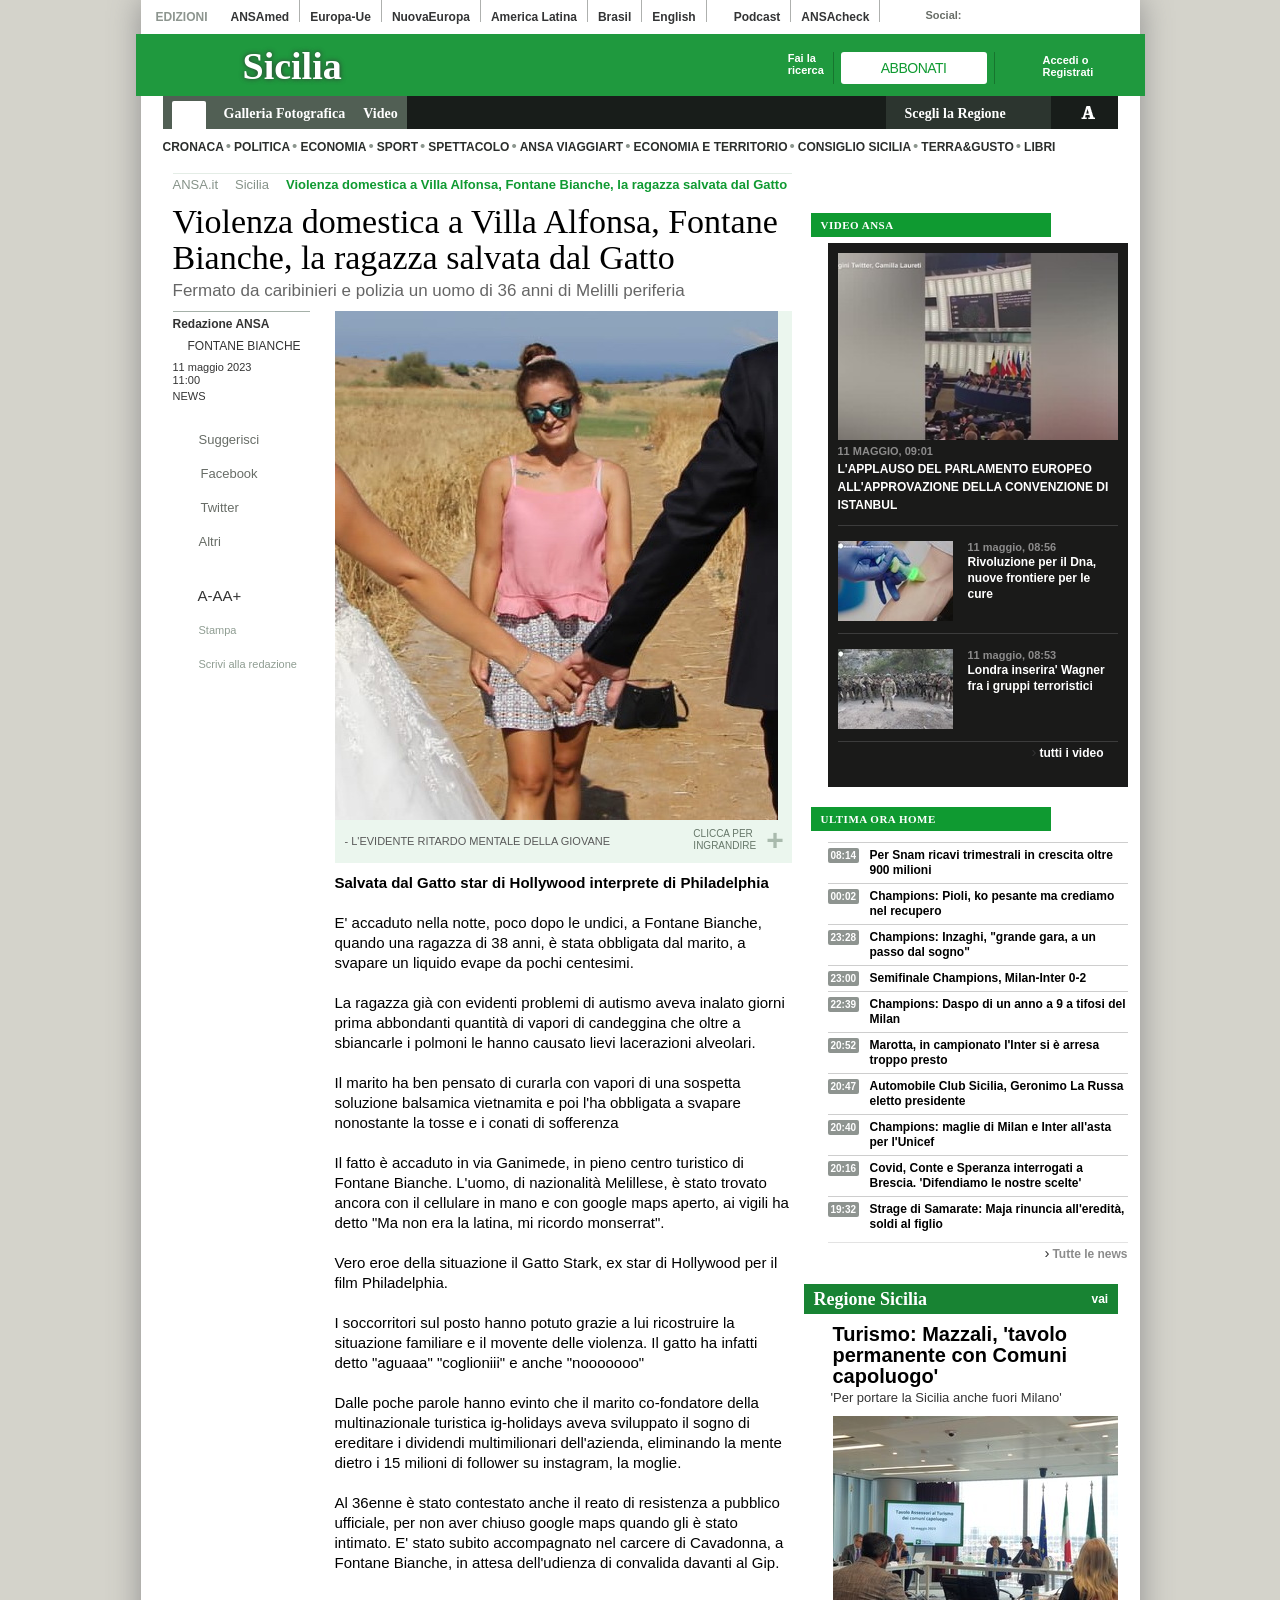
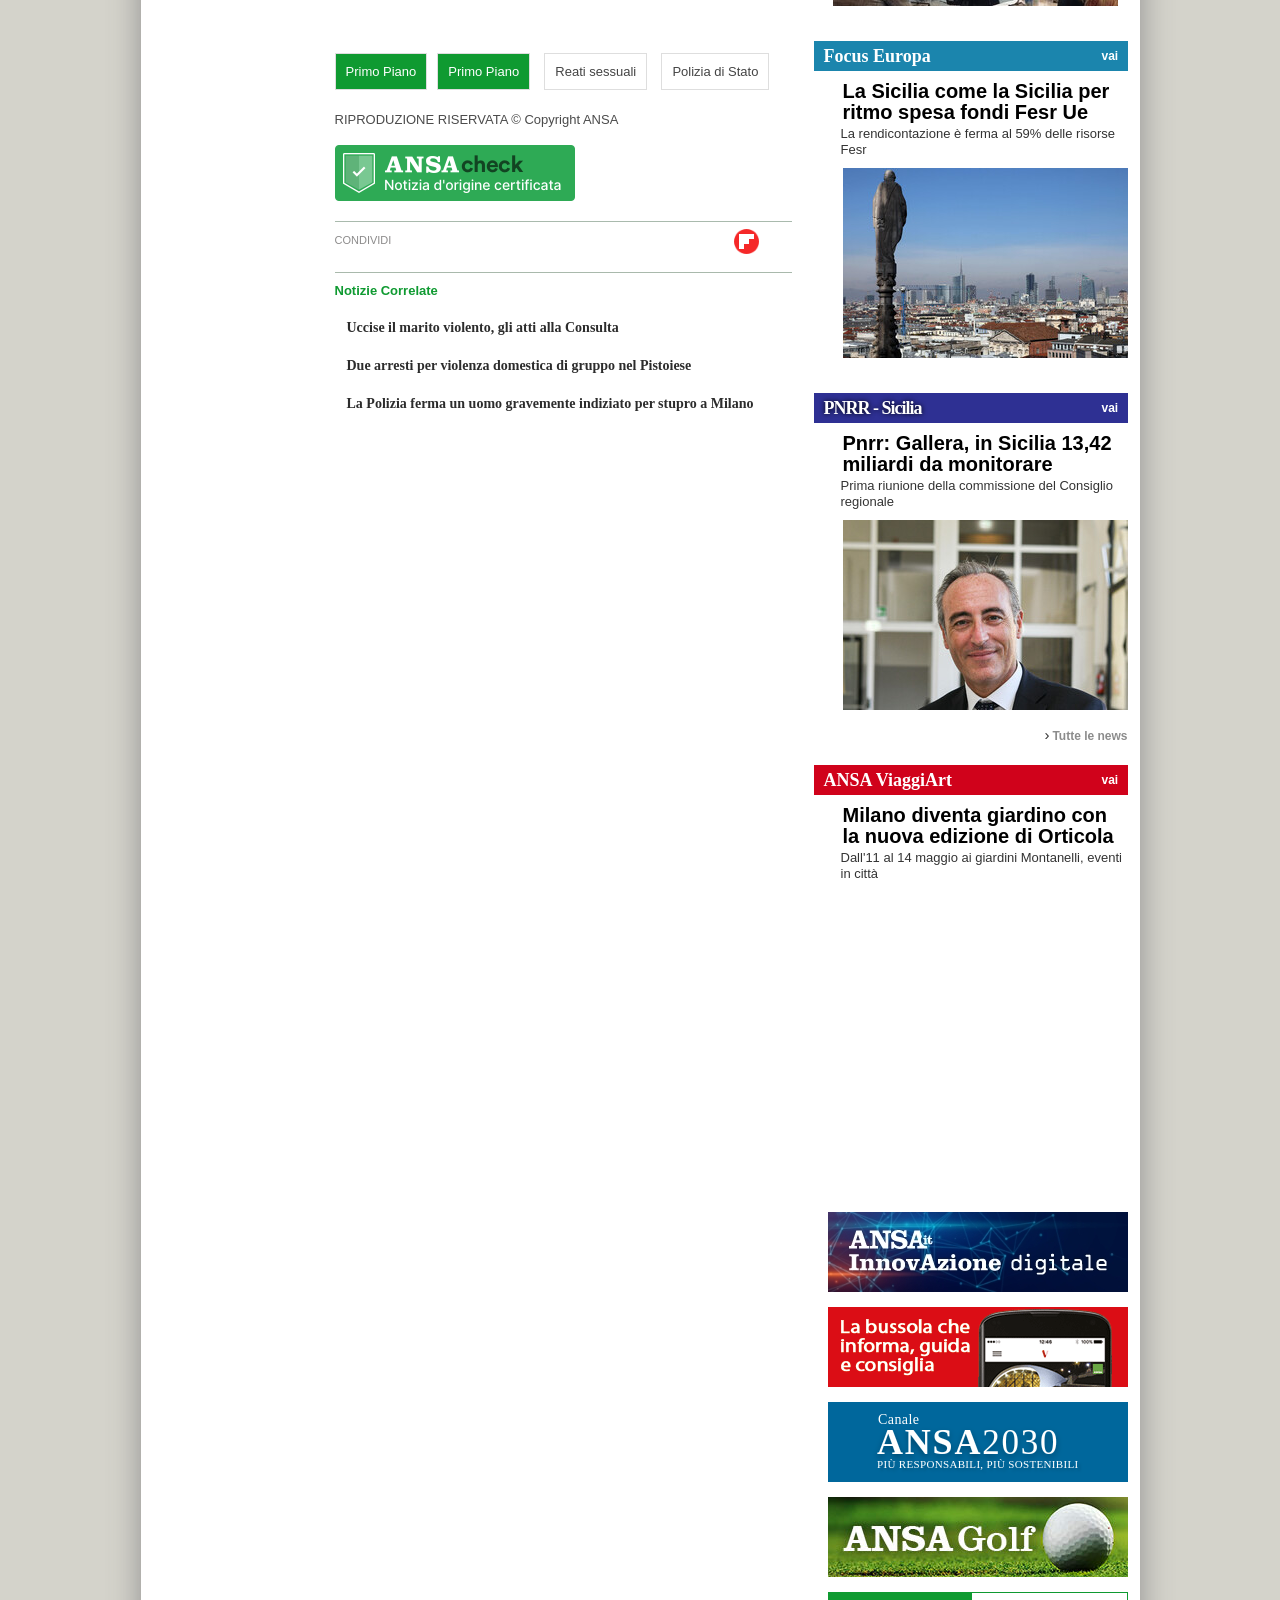
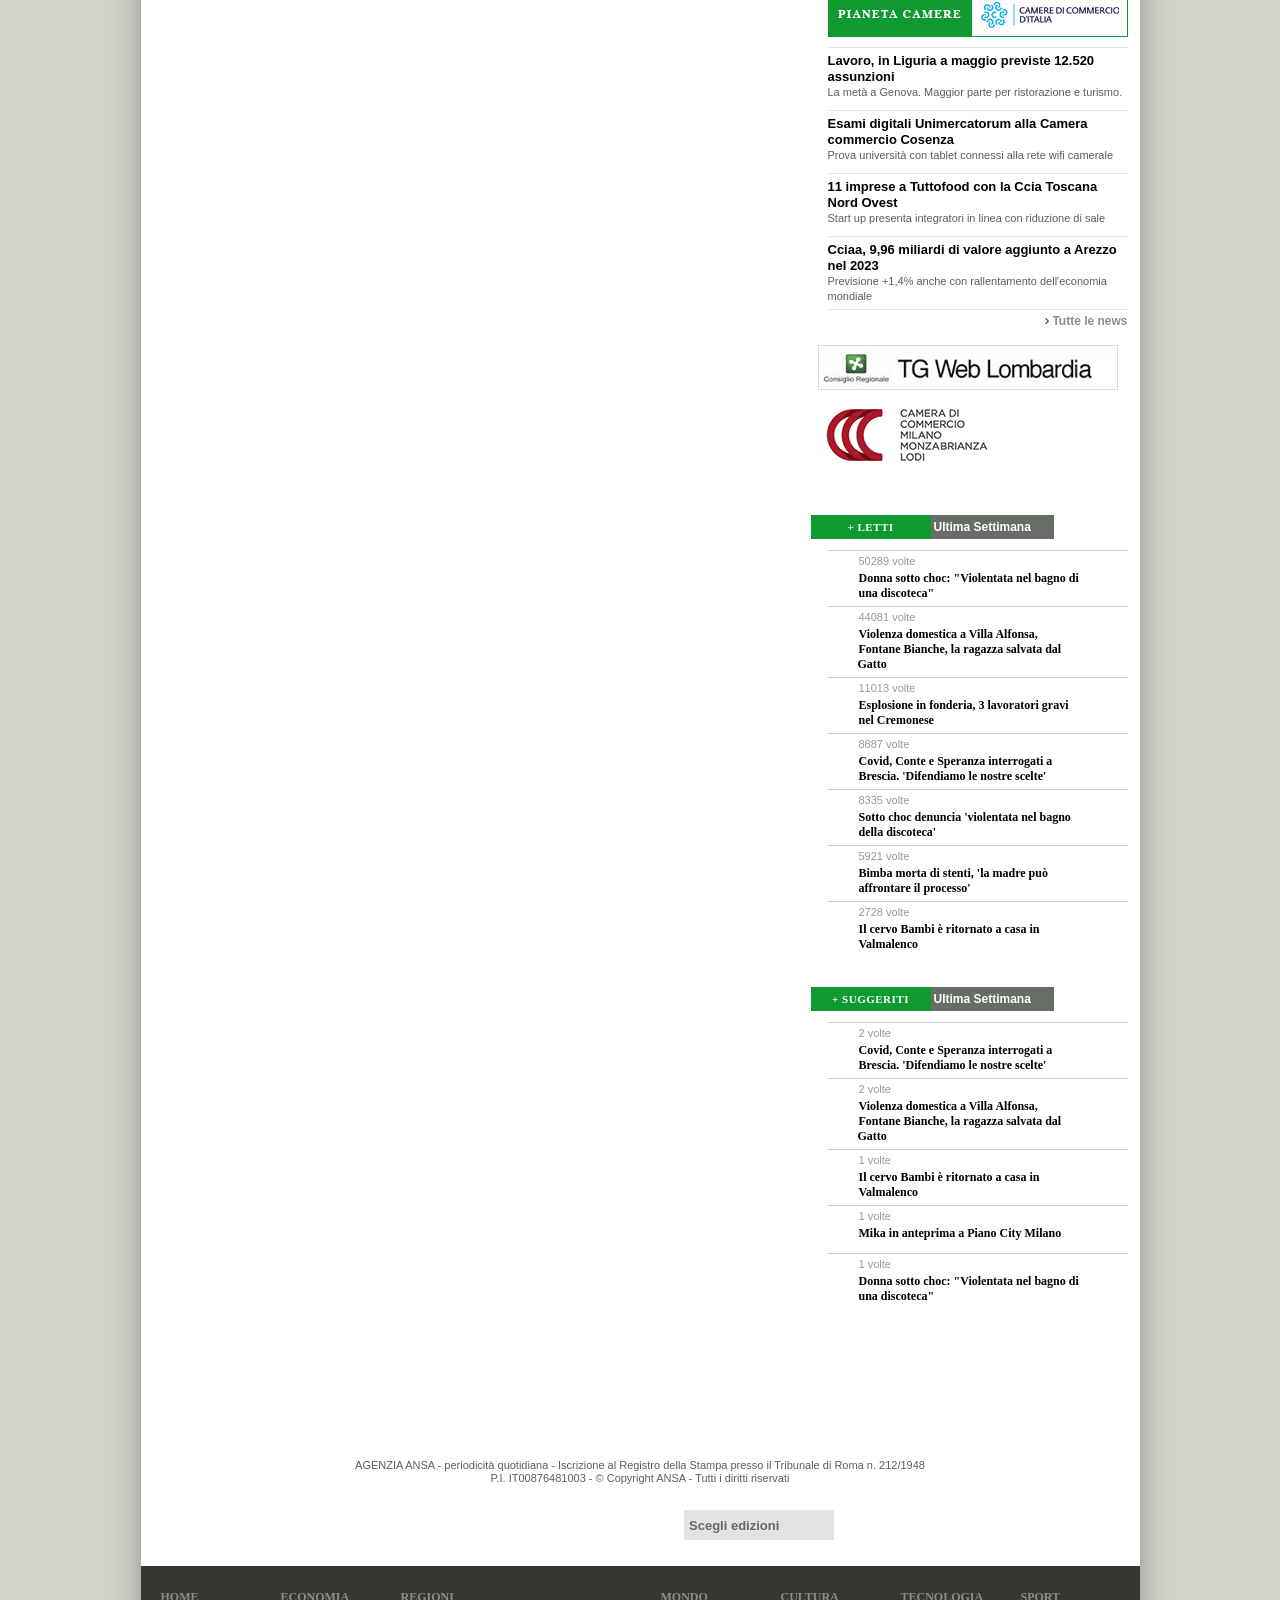
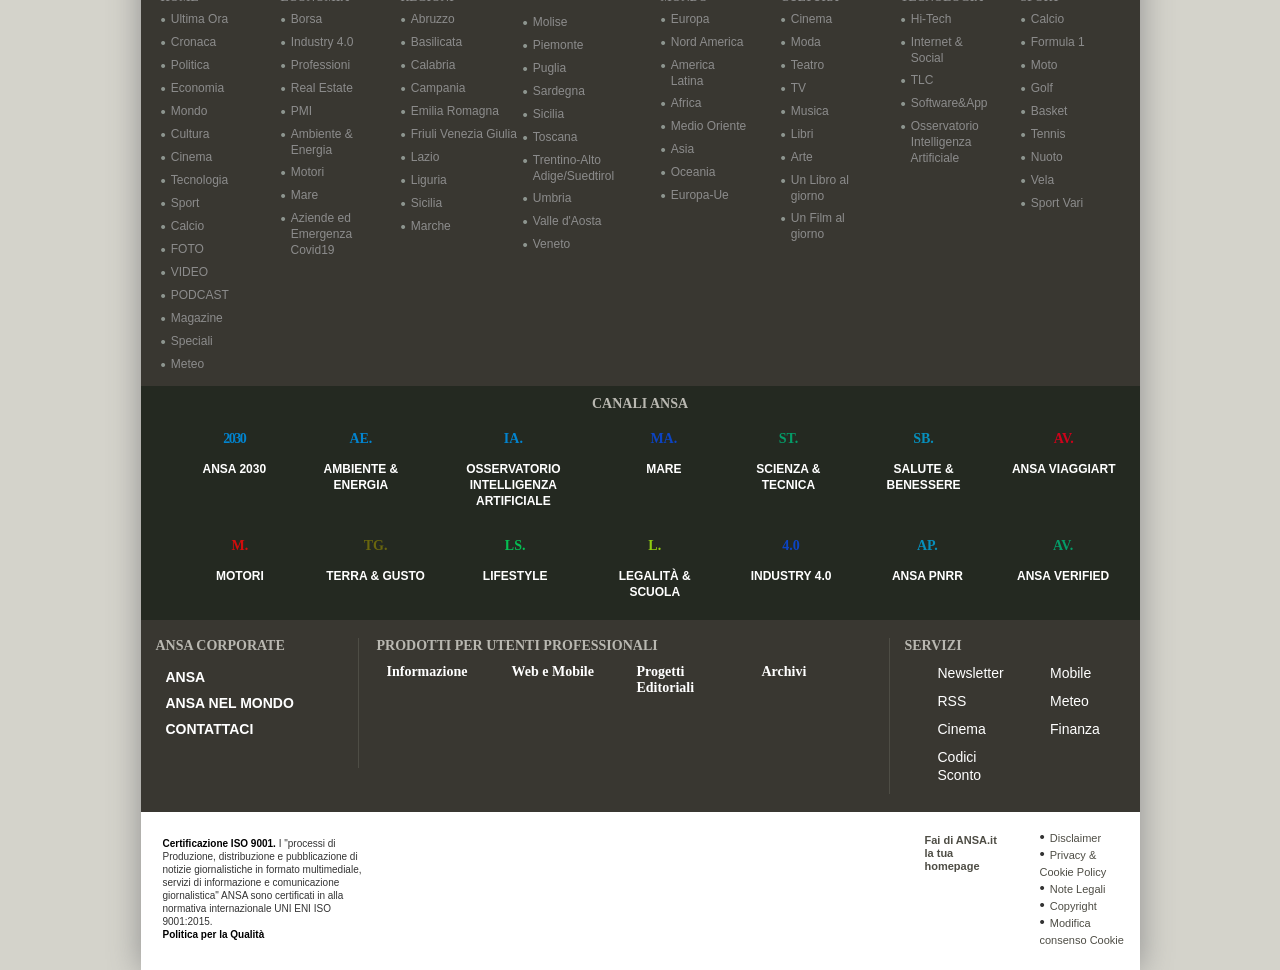
==== commit 5e258396: "Add files via upload" ====
--- a/index.html
+++ b/index.html
@@ -5,8 +5,8 @@
 
 
 <title>Violenza domestica a Villa Alfonsa, Fontane Bianche, la ragazza salvata dal Gatto - Sicilia - ANSA.it</title>
-<link rel="canonical" href="https://www.ansa.it/lombardia/notizie/2023/05/10/violenza-domestica-in-centro-a-Fontane Bianche-su-ragazza-di-24-anni_bd9a23fb-2e32-422c-ad42-206c6d46f3a2.html">
-<link rel="amphtml" href="https://www.ansa.it/amp/lombardia/notizie/2023/05/10/violenza-domestica-in-centro-a-Fontane Bianche-su-ragazza-di-24-anni_bd9a23fb-2e32-422c-ad42-206c6d46f3a2.html">
+<link rel="canonical" href="https://www.ansa.it/Sicilia/notizie/2023/05/10/violenza-domestica-in-centro-a-Fontane Bianche-su-ragazza-di-24-anni_bd9a23fb-2e32-422c-ad42-206c6d46f3a2.html">
+<link rel="amphtml" href="https://www.ansa.it/amp/Sicilia/notizie/2023/05/10/violenza-domestica-in-centro-a-Fontane Bianche-su-ragazza-di-24-anni_bd9a23fb-2e32-422c-ad42-206c6d46f3a2.html">
 
 <!-- originalId:	edf67c69f346526eda76c88c943f2d19 -->
 <meta name="data-newschain" content="edf67c69f346526eda76c88c943f2d19@ansa.newschain">
@@ -31,8 +31,8 @@
 		<!-- Schema.org markup for Google+ -->
 		<meta itemprop="description" content="Fermato da caribinieri e polizia un uomo di 36 anni di Melilli periferia Violenza domestica di gruppo a Montecatini, 2 arresti (ANSA)">
 		<meta itemprop="inLanguage" content="it-IT">
-		<meta itemprop="articleSection" content="Lombardia">
-        <meta itemscope="" itemprop="mainEntityOfPage" itemtype="https://schema.org/WebPage" itemid="https://www.ansa.it/lombardia/notizie/2023/05/10/violenza-domestica-in-centro-a-Fontane Bianche-su-ragazza-di-24-anni_bd9a23fb-2e32-422c-ad42-206c6d46f3a2.html">
+		<meta itemprop="articleSection" content="Sicilia">
+        <meta itemscope="" itemprop="mainEntityOfPage" itemtype="https://schema.org/WebPage" itemid="https://www.ansa.it/Sicilia/notizie/2023/05/10/violenza-domestica-in-centro-a-Fontane Bianche-su-ragazza-di-24-anni_bd9a23fb-2e32-422c-ad42-206c6d46f3a2.html">
         <meta itemprop="author" content="Redazione ANSA">
         <meta itemprop="datePublished" content="2023-05-10T13:44">
         <meta itemprop="dateModified" content="2023-05-10T11:00">
@@ -40,7 +40,7 @@
 		<!-- Twitter Card data -->
 		<meta name="twitter:card" content="summary_large_image">
 		<meta name="twitter:site" content="@Agenzia_Ansa">
-		<meta name="twitter:title" content="Violenza domestica a Villa Alfonsa, Fontane Bianche, la ragazza salvata dal Gatto - Lombardia">
+		<meta name="twitter:title" content="Violenza domestica a Villa Alfonsa, Fontane Bianche, la ragazza salvata dal Gatto - Sicilia">
 		<meta name="twitter:description" content="Fermato da caribinieri e polizia un uomo di 36 anni di Melilli periferia Violenza domestica (ANSA)">
         <!-- <meta name="twitter:image:src" content="https://www.ansa.it/sito/img/ico/ansa-700x366-precomposed.png"> -->
 		
@@ -49,9 +49,9 @@
 
 		<!-- Open Graph data -->
 		<meta property="fb:app_id" content="514987508589175">
-		<meta property="og:title" content="Violenza domestica a Villa Alfonsa, Fontane Bianche, la ragazza salvata dal Gatto - Lombardia">
+		<meta property="og:title" content="Violenza domestica a Villa Alfonsa, Fontane Bianche, la ragazza salvata dal Gatto - Sicilia">
 		<meta property="og:type" content="article">
-		<meta property="og:url" content="https://www.ansa.it/lombardia/notizie/2023/05/10/violenza-domestica-in-centro-a-Fontane Bianche-su-ragazza-di-24-anni_bd9a23fb-2e32-422c-ad42-206c6d46f3a2.html">
+		<meta property="og:url" content="https://www.ansa.it/Sicilia/notizie/2023/05/10/violenza-domestica-in-centro-a-Fontane Bianche-su-ragazza-di-24-anni_bd9a23fb-2e32-422c-ad42-206c6d46f3a2.html">
         <!-- <meta property="og:image" content="https://www.ansa.it/sito/img/ico/ansa-700x366-precomposed.png"> -->
 		
 		<meta property="og:image" content="https://ibb.co/ZNm2yN4">
@@ -60,7 +60,7 @@
 		<meta property="og:site_name" content="Agenzia ANSA">
 		<meta property="article:published_time" content="2023-05-10T13:44:00+02:00">
 		<meta property="article:modified_time" content="2023-05-10T11:00:54+02:00">
-		<meta property="article:section" content="Lombardia">
+		<meta property="article:section" content="Sicilia">
 		<!--meta property="article:tag" content="" /-->
 		<!--meta property="fb:admins" content="" /-->
 		<meta name="application-name" content="Ansa.it">
@@ -203,7 +203,7 @@
 </style><script src="./Violenza Domestica- Fontane Bianche - ANSA.it_files/tagLoader.js.download" type="text/javascript" async=""></script><style type="text/css">.iubenda-alert{position:fixed!important;top:0!important;left:0!important;width:100%!important;height:100%!important;z-index:2147483647!important;background-color:rgba(0,0,0,.5)!important;font-family:"Helvetica Neue",-apple-system,sans-serif!important;display:flex!important;align-items:center!important;justify-content:center!important;font-size:16px!important}.iubenda-alert *{font-size:100%!important;width:auto!important;-webkit-appearance:none!important;-moz-appearance:none!important;appearance:none!important;background:0 0!important;box-sizing:border-box!important;-webkit-tap-highlight-color:transparent!important;-webkit-backface-visibility:hidden!important;backface-visibility:hidden!important;font-family:-apple-system,sans-serif!important;text-decoration:none!important;color:currentColor!important;background-attachment:scroll!important;background-color:transparent!important;background-image:none!important;background-position:0 0!important;background-repeat:repeat!important;border:0!important;border-color:#000!important;border-color:currentColor!important;border-radius:0!important;border-style:none!important;border-width:medium!important;bottom:auto!important;clear:none!important;clip:auto!important;counter-increment:none!important;counter-reset:none!important;direction:inherit!important;float:none!important;font-style:inherit!important;font-variant:normal!important;font-weight:inherit!important;height:auto!important;left:auto!important;letter-spacing:normal!important;line-height:inherit!important;list-style-type:inherit!important;list-style-position:outside!important;list-style-image:none!important;margin:0!important;max-height:none!important;max-width:none!important;min-height:0!important;min-width:0!important;opacity:1;overflow:visible!important;padding:0!important;position:static!important;quotes:"" ""!important;right:auto!important;table-layout:auto!important;text-align:left!important;text-indent:0!important;text-transform:none!important;top:auto!important;unicode-bidi:normal!important;vertical-align:baseline!important;visibility:inherit!important;white-space:normal!important;width:auto!important;word-spacing:normal!important;z-index:auto!important;background-origin:padding-box!important;background-origin:padding-box!important;background-clip:border-box!important;background-size:auto!important;-o-border-image:none!important;border-image:none!important;border-radius:0!important;border-radius:0!important;box-shadow:none!important;-moz-column-count:auto!important;column-count:auto!important;-moz-column-gap:normal!important;column-gap:normal!important;-moz-column-rule:medium none #000!important;column-rule:medium none #000!important;-moz-column-span:none!important;column-span:none!important;-moz-column-width:auto!important;column-width:auto!important;font-feature-settings:normal!important;overflow-x:visible!important;overflow-y:visible!important;-webkit-hyphens:manual!important;hyphens:manual!important;perspective:none!important;perspective-origin:50% 50%!important;text-shadow:none!important;transition:all 0s ease 0s!important;transform:none!important;transform-origin:50% 50%!important;transform-style:flat!important;word-break:normal!important}.iubenda-alert .iubenda-alert-dialog{margin:16px!important;width:100%!important;border-radius:6px!important;background-color:#111!important;color:#f4f4f4!important}@media (min-width:320px){.iubenda-alert .iubenda-alert-dialog{width:320px!important}}.iubenda-alert .iubenda-alert-dialog .iubenda-alert-dialog-content{padding:24px 24px 0!important}.iubenda-alert .iubenda-alert-dialog .iubenda-alert-dialog-buttons{padding:24px!important;display:flex!important}.iubenda-alert .iubenda-alert-dialog .iubenda-alert-dialog-buttons button{flex:1!important}.iubenda-alert button{flex:1!important;-webkit-appearance:none!important;-moz-appearance:none!important;appearance:none!important;margin:4px!important;padding:8px 16px!important;border-radius:64px!important;cursor:pointer!important;font-weight:700!important;font-size:100%!important;border:1px solid transparent!important;color:#fff;text-align:center!important}.iubenda-alert button:hover{border-color:currentColor!important}.iubenda-alert button.iubenda-button-confirm{background-color:#0073ce!important}.iubenda-alert button.iubenda-button-cancel{background-color:rgba(255,255,255,.1)!important}#iubenda-cs-banner .iub-toggle-checkbox,#iubenda-iframe .iub-toggle-checkbox{flex-shrink:0!important;display:flex!important;align-items:center!important;margin-left:24px!important}#iubenda-cs-banner .iub-toggle-checkbox input,#iubenda-iframe .iub-toggle-checkbox input{-moz-appearance:none!important;appearance:none!important;-webkit-appearance:none!important;padding:0!important;border:0!important;margin:0!important}#iubenda-cs-banner .iub-toggle-checkbox input::-ms-check,#iubenda-iframe .iub-toggle-checkbox input::-ms-check{visibility:hidden}#iubenda-cs-banner .iub-toggle-checkbox input.style1,#iubenda-iframe .iub-toggle-checkbox input.style1{width:64px!important;height:32px!important;border-radius:32px!important;transition:background-position .4s ease,background-color .4s ease!important;background-color:#ccc!important;background-image:url("data:image/svg+xml,%3Csvg xmlns='http://www.w3.org/2000/svg' width='18' height='18' viewBox='0 0 18 18'%3E%3Cpath fill='%23FFF' fill-rule='evenodd' d='M9 0a9 9 0 1 1 0 18A9 9 0 0 1 9 0zM5.729 5.033a.5.5 0 0 0-.638.058l-.058.07a.5.5 0 0 0 .058.637l3.201 3.201-3.201 3.203a.5.5 0 0 0 .707.707l3.201-3.203 3.203 3.203.07.058a.5.5 0 0 0 .637-.058l.058-.07a.5.5 0 0 0-.058-.637L9.706 8.999l3.203-3.201a.5.5 0 0 0-.707-.707L8.999 8.292 5.798 5.091z'/%3E%3C/svg%3E")!important;background-repeat:no-repeat!important;background-position:top 4px left 4px!important;background-size:24px 24px!important}#iubenda-cs-banner .iub-toggle-checkbox input.style1:checked,#iubenda-iframe .iub-toggle-checkbox input.style1:checked{background-color:#1cc691!important;background-position:top 4px left 36px!important;background-image:url("data:image/svg+xml,%3Csvg xmlns='http://www.w3.org/2000/svg' width='18' height='18' viewBox='0 0 18 18'%3E%3Cpath fill='%23FFF' fill-rule='evenodd' d='M9 0a9 9 0 1 1 0 18A9 9 0 0 1 9 0zm4.646 5.646l-6.198 6.2-3.1-3a.5.5 0 1 0-.696.718l3.454 3.342a.5.5 0 0 0 .701-.006l6.547-6.546a.5.5 0 1 0-.708-.708z'/%3E%3C/svg%3E")!important}#iubenda-cs-banner .iub-toggle-checkbox input.style1:checked.sm,#iubenda-iframe .iub-toggle-checkbox input.style1:checked.sm{background-position:top 3px left 27px!important}#iubenda-cs-banner .iub-toggle-checkbox input.style1:checked.half,#iubenda-cs-banner .iub-toggle-checkbox input.style1:checked[value=partial],#iubenda-iframe .iub-toggle-checkbox input.style1:checked.half,#iubenda-iframe .iub-toggle-checkbox input.style1:checked[value=partial]{background-color:#ffd24d!important;background-position:top 4px left 20px!important;background-image:url("data:image/svg+xml,%3Csvg xmlns='http://www.w3.org/2000/svg' width='18' height='18' viewBox='0 0 18 18'%3E%3Cpath fill='%23FFF' fill-rule='evenodd' d='M9 0a9 9 0 1 1 0 18A9 9 0 0 1 9 0zm4 8.5H5a.5.5 0 0 0 0 1h8a.5.5 0 0 0 0-1z'/%3E%3C/svg%3E")!important}#iubenda-cs-banner .iub-toggle-checkbox input.style1:checked.half.sm,#iubenda-cs-banner .iub-toggle-checkbox input.style1:checked[value=partial].sm,#iubenda-iframe .iub-toggle-checkbox input.style1:checked.half.sm,#iubenda-iframe .iub-toggle-checkbox input.style1:checked[value=partial].sm{background-position:top 3px left 15px!important}#iubenda-cs-banner .iub-toggle-checkbox input.style1.sm,#iubenda-iframe .iub-toggle-checkbox input.style1.sm{width:48px!important;height:24px!important;border-radius:24px!important;background-size:18px 18px!important;background-position:top 3px left 3px!important}#iubenda-cs-banner .iub-toggle-checkbox input::-ms-check,#iubenda-iframe .iub-toggle-checkbox input::-ms-check{visibility:hidden!important}#iubenda-cs-banner .iub-toggle-checkbox input:not([disabled]),#iubenda-iframe .iub-toggle-checkbox input:not([disabled]){cursor:pointer!important}#iubenda-cs-banner .iub-toggle-checkbox input[disabled],#iubenda-iframe .iub-toggle-checkbox input[disabled]{opacity:.35}#iubenda-cs-banner .iub-toggle-checkbox .iub-caption,#iubenda-iframe .iub-toggle-checkbox .iub-caption{display:none!important}#iubenda-iframe .iub-consent-buttons{position:-webkit-sticky!important;position:sticky!important;top:0!important;background-color:#fff!important;z-index:3!important;border-bottom:1px solid rgba(0,0,0,.075)!important;padding:24px 16px!important;display:flex!important;justify-content:flex-end!important;align-items:center!important}@media (max-width:799px){#iubenda-iframe .iub-consent-buttons{padding:16px 12px!important}}@media (max-width:799px){#iubenda-iframe .iub-consent-buttons{justify-content:center!important}#iubenda-iframe .iub-consent-buttons>div{display:flex!important;flex:1!important}#iubenda-iframe .iub-consent-buttons>div button{flex:1!important}}#iubenda-iframe .iub-btn{font-size:14px!important;font-weight:700!important;display:inline-flex;justify-content:center!important;align-items:center!important;padding:8px 16px!important;color:#404040!important;background-color:rgba(0,0,0,.07)!important;border-radius:6px!important;text-decoration:none!important;background-size:21px!important;background-position:center left 10px!important;background-repeat:no-repeat!important;cursor:pointer!important;border:1px solid transparent!important}#iubenda-iframe .iub-btn:hover{background-color:transparent!important;border-color:currentColor!important}#iubenda-iframe .iub-btn svg{margin-right:4px!important;width:20px!important;height:20px!important}#iubenda-iframe .iub-btn.iub-btn-cp{max-width:100%!important}#iubenda-iframe .iub-btn.iub-btn-cp span{white-space:nowrap!important;overflow:hidden!important;text-overflow:ellipsis!important}#iubenda-iframe .iub-btn.iub-btn-back{padding:8px!important}#iubenda-iframe .iub-btn.iub-btn-back svg{margin:0!important}#iubenda-iframe .iub-btn-config{background-image:url("data:image/svg+xml,%3Csvg xmlns='http://www.w3.org/2000/svg' width='16' height='16' viewBox='0 0 16 16'%3E%3Cpath fill='none' fill-rule='evenodd' stroke='%23535353' d='M9.803 2.5v.77h0c.499.199.958.478 1.363.822l.642-.364a.5.5 0 0 1 .686.197l1.273 2.35a.5.5 0 0 1-.193.673l-.659.373h0a5.244 5.244 0 0 1 0 1.358l.659.373a.5.5 0 0 1 .193.673l-1.273 2.35a.5.5 0 0 1-.686.197l-.642-.364h0a4.932 4.932 0 0 1-1.362.823v.769a.5.5 0 0 1-.5.5H6.696a.5.5 0 0 1-.5-.5l-.001-.77h0a4.932 4.932 0 0 1-1.362-.822l-.642.364a.5.5 0 0 1-.686-.197l-1.273-2.35a.5.5 0 0 1 .193-.673l.659-.373h0a5.244 5.244 0 0 1 0-1.359l-.658-.372a.5.5 0 0 1-.193-.674l1.272-2.349a.5.5 0 0 1 .686-.197l.642.364h0a4.932 4.932 0 0 1 1.362-.823V2.5a.5.5 0 0 1 .5-.5h2.607a.5.5 0 0 1 .5.5zM8 6a2 2 0 1 0 0 4 2 2 0 0 0 0-4z'/%3E%3C/svg%3E")!important;padding-left:40px!important}#iubenda-iframe .iub-btn-primary{background-color:#0073ce!important;color:#fff!important}#iubenda-iframe .iub-btn-stroked{background-color:transparent!important;border:1px solid rgba(0,0,0,.25)!important}#iubenda-iframe .iub-btn-stroked:hover{background-color:transparent!important;border-color:rgba(0,0,0,.65)!important}@media (max-width:799px){#iubenda-iframe .iub-btn.iub-desktop{display:none!important}}@media (min-width:800px){#iubenda-iframe .iub-btn.iub-mobile{display:none!important}}#iubenda-iframe .iub-btn-consent{margin:0 4px!important;border-radius:32px!important;box-shadow:0 4px 8px -6px rgba(0,0,0,.2)!important;padding:8px 20px!important;background-color:#ededed!important;text-align:center!important;color:#3c3c3c!important;background-repeat:no-repeat!important;background-position:center left 16px!important;padding-left:38px!important;white-space:nowrap!important;overflow:hidden!important;text-overflow:ellipsis!important;position:relative!important}#iubenda-iframe .iub-btn-consent:active{box-shadow:0 2px 4px -6px rgba(0,0,0,.5)!important;top:1px!important}#iubenda-iframe .iub-btn-consent.iub-btn-accept{color:#06281f!important;background-image:url("data:image/svg+xml,%3C%3Fxml version='1.0'%3F%3E%3Csvg xmlns='http://www.w3.org/2000/svg' enable-background='new 0 0 515.556 515.556' height='512px' viewBox='0 0 515.556 515.556' width='512px' class=''%3E%3Cg%3E%3Cpath d='m0 274.226 176.549 176.886 339.007-338.672-48.67-47.997-290.337 290-128.553-128.552z' data-original='%23000000' class='active-path' data-old_color='%23000000' fill='%2306281F'/%3E%3C/g%3E%3C/svg%3E%0A")!important;background-size:16px!important}#iubenda-iframe .iub-btn-consent.iub-btn-reject{background-image:url("data:image/svg+xml,%3C%3Fxml version='1.0'%3F%3E%3Csvg xmlns='http://www.w3.org/2000/svg' enable-background='new 0 0 386.667 386.667' height='512px' viewBox='0 0 386.667 386.667' width='512px' class=''%3E%3Cg%3E%3Cpath d='m386.667 45.564-45.564-45.564-147.77 147.769-147.769-147.769-45.564 45.564 147.769 147.769-147.769 147.77 45.564 45.564 147.769-147.769 147.769 147.769 45.564-45.564-147.768-147.77z' data-original='%23000000' class='active-path' data-old_color='%23000000' fill='%233c3c3c'/%3E%3C/g%3E%3C/svg%3E%0A")!important;background-size:14px!important}#iubenda-iframe .iub-btn-consent:focus{background-color:#fff!important}@media (max-width:799px){#iubenda-iframe .iub-btn-consent{padding:8px 10px!important;padding-left:32px!important;background-position:center left 12px!important;margin:0 4px!important}}#iubenda-iframe{background-color:rgba(0,0,0,.8)!important;transition:opacity .4s ease,visibility .4s ease!important;font-size:16px!important;position:fixed!important;z-index:100000000!important;top:0!important;left:0!important;width:100%!important;height:100%!important;border:0!important;margin:0!important;padding:0!important;line-height:1.5!important;align-items:unset!important;align-content:unset!important;flex-wrap:unset!important;align-items:center!important;justify-content:center!important;display:none!important}#iubenda-iframe *{align-items:unset!important;align-content:unset!important;flex-wrap:unset!important;font-size:100%!important;width:auto!important;-webkit-appearance:none!important;-moz-appearance:none!important;appearance:none!important;background:0 0!important;box-sizing:border-box!important;-webkit-tap-highlight-color:transparent!important;-webkit-backface-visibility:hidden!important;backface-visibility:hidden!important;font-family:-apple-system,sans-serif!important;text-decoration:none!important;color:currentColor!important;background-attachment:scroll!important;background-color:transparent!important;background-image:none!important;background-position:0 0!important;background-repeat:repeat!important;border:0!important;border-color:#000!important;border-color:currentColor!important;border-radius:0!important;border-style:none!important;border-width:medium!important;bottom:auto!important;clear:none!important;clip:auto!important;counter-increment:none!important;counter-reset:none!important;direction:inherit!important;float:none!important;font-style:inherit!important;font-variant:normal!important;font-weight:inherit!important;height:auto!important;left:auto!important;letter-spacing:normal!important;line-height:inherit!important;list-style-type:inherit!important;list-style-position:outside!important;list-style-image:none!important;margin:0!important;max-height:none!important;max-width:none!important;min-height:0!important;min-width:0!important;opacity:1;overflow:visible!important;padding:0!important;position:static!important;quotes:"" ""!important;right:auto!important;table-layout:auto!important;text-align:left!important;text-indent:0!important;text-transform:none!important;top:auto!important;unicode-bidi:normal!important;vertical-align:baseline!important;visibility:inherit!important;white-space:normal!important;width:auto!important;word-spacing:normal!important;z-index:auto!important;background-origin:padding-box!important;background-origin:padding-box!important;background-clip:border-box!important;background-size:auto!important;-o-border-image:none!important;border-image:none!important;border-radius:0!important;border-radius:0!important;box-shadow:none!important;-moz-column-count:auto!important;column-count:auto!important;-moz-column-gap:normal!important;column-gap:normal!important;-moz-column-rule:medium none #000!important;column-rule:medium none #000!important;-moz-column-span:none!important;column-span:none!important;-moz-column-width:auto!important;column-width:auto!important;font-feature-settings:normal!important;overflow-x:visible!important;overflow-y:visible!important;-webkit-hyphens:manual!important;hyphens:manual!important;perspective:none!important;perspective-origin:50% 50%!important;text-shadow:none!important;transition:all 0s ease 0s!important;transform:none!important;transform-origin:50% 50%!important;transform-style:flat!important;word-break:normal!important;-ms-text-size-adjust:100%;-webkit-text-size-adjust:100%}#iubenda-iframe.iubenda-iframe-visible{display:flex!important}#iubenda-iframe input[type=checkbox]:before{display:none!important}#iubenda-iframe .iub-popover-trigger{display:inline-block!important;text-decoration:underline!important;-webkit-text-decoration-style:dashed!important;text-decoration-style:dashed!important;position:relative!important;margin-right:16px!important;cursor:pointer!important;line-height:1.25!important;font-weight:inherit!important;color:inherit!important}#iubenda-iframe .iub-popover-trigger:after,#iubenda-iframe .iub-popover-trigger:before{content:"";display:inline-block;width:14px;height:14px;border-radius:12px;vertical-align:middle;background-size:4px;position:absolute;left:calc(100% + 2px);top:3px}#iubenda-iframe .iub-popover-trigger:before{background-color:currentColor;opacity:.35}#iubenda-iframe .iub-popover-trigger:after{background-image:url("data:image/svg+xml,%3Csvg xmlns='http://www.w3.org/2000/svg' width='7' height='13' viewBox='0 0 7 13'%3E%3Cg fill='%23FFF' fill-rule='evenodd'%3E%3Cpath d='M2.779 1.288a1.287 1.287 0 112.574 0 1.287 1.287 0 01-2.574 0zM5.467 10.422l.903 1.851-.7.341a2.496 2.496 0 01-3.545-2.717l.818-3.252a.42.42 0 00-.178-.382.422.422 0 00-.452-.041l-.844.412-.902-1.852.843-.412a2.491 2.491 0 012.576.233 2.49 2.49 0 01.989 2.389 1.105 1.105 0 01-.02.095l-.817 3.253a.42.42 0 00.178.382c.08.059.244.142.451.041l.7-.341z'/%3E%3C/g%3E%3C/svg%3E");background-position:center;background-repeat:no-repeat}#iubenda-iframe .iub-popover{position:absolute!important;top:24px!important;bottom:0!important;left:0!important;right:0!important;border-radius:4px!important;background-color:#fff!important;color:#222!important;z-index:2!important;box-shadow:0 0 32px rgba(0,0,0,.1)!important;opacity:0!important;visibility:hidden!important;transform:translateY(24px)!important;transition:opacity .3s ease,visibility .3s ease,transform .3s ease!important;display:flex!important;flex-direction:column!important;z-index:99!important;pointer-events:none!important;overflow:hidden!important}#iubenda-iframe .iub-popover-header{flex-shrink:0!important;display:flex!important;justify-content:space-between!important;z-index:1!important;box-shadow:0 16px 16px #fff!important}#iubenda-iframe .iub-popover-header>*{padding:24px!important;padding-bottom:0!important}#iubenda-iframe .iub-popover-header-title{font-size:18px!important;font-weight:700!important}#iubenda-iframe .iub-popover-header-close{font-size:24px!important;font-weight:300!important;cursor:pointer!important;line-height:1!important;position:relative!important;top:-2px!important}#iubenda-iframe .iub-popover-content{font-size:14px!important;flex:1!important;font-weight:300!important;line-height:1.5!important;position:relative!important}#iubenda-iframe .iub-popover-content>div{padding:0 24px!important;overflow-y:auto!important;height:100%!important}#iubenda-iframe .iub-popover-content>div:after,#iubenda-iframe .iub-popover-content>div:before{content:"";display:block;height:24px}#iubenda-iframe .iub-popover-content>div .storage-info-field:not(:last-of-type){margin-bottom:0!important}#iubenda-iframe .iub-popover-content>div .storage-info-field>.storage-info-field-title{font-weight:700!important}#iubenda-iframe .iub-popover-content h3{margin-bottom:16px!important;font-weight:700!important}#iubenda-iframe .iub-popover-content p:not(:last-of-type){margin-bottom:16px!important}#iubenda-iframe .iub-popover-content a{text-decoration:underline!important;cursor:pointer!important;opacity:.8!important}#iubenda-iframe .iub-popover-content b,#iubenda-iframe .iub-popover-content strong{font-weight:700!important}#iubenda-iframe .iub-popover-content em,#iubenda-iframe .iub-popover-content i{font-style:italic!important}#iubenda-iframe .iub-popover-content:after{position:absolute;content:"";display:block;height:24px;pointer-events:none;left:0;right:0;bottom:0;background:linear-gradient(180deg,rgba(255,255,255,0) 0,#fff 100%)}#iubenda-iframe .iub-popover{top:25%!important}#iubenda-iframe.iub-popover-visible .iub-popover{opacity:1!important;visibility:visible!important;transform:translateY(0)!important;pointer-events:auto!important}#iubenda-iframe.iub-popover-visible #iubenda-iframe-popup:before{opacity:1;visibility:visible;pointer-events:auto}@-webkit-keyframes iubenda-iframe-spinner{from{transform:rotate(0)}to{transform:rotate(359deg)}}@keyframes iubenda-iframe-spinner{from{transform:rotate(0)}to{transform:rotate(359deg)}}#iubenda-iframe .iubenda-iframe-spinner{position:absolute!important;top:50%!important;left:50%!important;transform:translate(-50%,-50%)!important}#iubenda-iframe .iubenda-iframe-spinner:after{content:""!important;border:solid 2px transparent!important;border-top-color:currentColor!important;border-left-color:currentColor!important;-webkit-animation:iubenda-iframe-spinner .8s linear infinite!important;animation:iubenda-iframe-spinner .8s linear infinite!important;width:48px!important;height:48px!important;border-radius:48px!important;display:inline-block!important;vertical-align:middle!important;color:#fff!important}#iubenda-iframe #iubenda-iframe-popup.iubenda-showing-popup .iubenda-iframe-spinner:after,#iubenda-iframe #iubenda-iframe-popup.iubenda-showing-popup~.iubenda-iframe-spinner:after{color:#000!important}#iubenda-iframe .iub-legitimate-interest-checkbox{padding:16px!important;border-radius:4px!important;background-color:rgba(0,0,0,.02)!important;display:flex!important;justify-content:space-between!important;align-items:center!important;margin-top:10px!important}#iubenda-iframe .iub-legitimate-interest-checkbox label{margin-right:8px!important;flex:1!important;font-weight:400!important}#iubenda-iframe .iub-legitimate-interest-checkbox input[type=checkbox]{-moz-appearance:none!important;appearance:none!important;-webkit-appearance:none!important;border:0!important;margin:0!important;width:24px!important;height:24px!important;border-radius:4px!important;box-shadow:inset 0 0 0 2px rgba(0,0,0,.35)!important;background-color:#fff!important;flex-shrink:0!important;cursor:pointer!important}#iubenda-iframe .iub-legitimate-interest-checkbox input[type=checkbox]:checked{box-shadow:none!important;background-color:#1cc691!important;background-image:url("data:image/svg+xml,%3C%3Fxml version='1.0'%3F%3E%3Csvg xmlns='http://www.w3.org/2000/svg' id='Capa_1' enable-background='new 0 0 515.556 515.556' height='512px' viewBox='0 0 515.556 515.556' width='512px' class=''%3E%3Cg%3E%3Cpath d='m0 274.226 176.549 176.886 339.007-338.672-48.67-47.997-290.337 290-128.553-128.552z' data-original='%23000000' class='active-path' data-old_color='%23000000' fill='%23FFFFFF'/%3E%3C/g%3E%3C/svg%3E%0A")!important;background-position:center!important;background-repeat:no-repeat!important;background-size:14px!important}#iubenda-iframe #iubenda-iframe-popup{position:relative!important;width:800px!important;height:650px!important;box-shadow:0 0 16px rgba(0,0,0,.02)!important;border-radius:4px!important;overflow:hidden!important}#iubenda-iframe #iubenda-iframe-popup:before{content:"";position:absolute;top:0;left:0;width:100%;height:100%;background-color:rgba(0,0,0,.5);z-index:98;opacity:0;visibility:hidden;pointer-events:none;transition:opacity .3s ease,visibility .3s ease}@media (max-height:649px){#iubenda-iframe #iubenda-iframe-popup{height:calc(100% - 32px)!important}}@media (max-width:799px){#iubenda-iframe #iubenda-iframe-popup{width:calc(100% - 32px)!important}}#iubenda-iframe .iubenda-iframe-close-btn{cursor:pointer!important;width:24px!important;height:24px!important;border-radius:24px!important;display:flex!important;justify-content:center!important;align-items:center!important;font-weight:300!important;background-color:#fff!important;position:absolute!important;top:0!important;right:0!important;transform:translate(50%,-50%)!important;transition:transform .4s ease!important;background-image:url("data:image/svg+xml,%3Csvg xmlns='http://www.w3.org/2000/svg' width='21' height='21' viewBox='0 0 21 21'%3E%3Cpath fill='%23000' fill-rule='nonzero' d='M18.5.379L20.621 2.5l-8 8 8 8-2.121 2.121-8-8-8 8L.379 18.5l8-8-8-8L2.5.379l8 8z'/%3E%3C/svg%3E")!important;background-size:8px 8px!important;background-repeat:no-repeat!important;background-position:center!important;box-shadow:0 0 32px rgba(0,0,0,.3)!important}#iubenda-iframe .iubenda-iframe-close-btn:hover{transform:translate(50%,-50%) scale(1.15)!important}@media (max-width:799px){#iubenda-iframe .iubenda-iframe-close-btn{width:36px!important;height:36px!important;border-radius:36px!important;transform:translate(25%,-25%)!important;transition:none!important}#iubenda-iframe .iubenda-iframe-close-btn:hover{transform:translate(25%,-25%)!important}}#iubenda-iframe iframe{width:100%!important;height:100%!important}#iubenda-iframe #iubenda-iframe-content{height:100%!important;display:flex!important;flex-direction:column!important}#iubenda-iframe .iubenda-modal-navigation{position:relative!important;z-index:3!important}#iubenda-iframe .iubenda-modal-navigation:not(.iubenda-modal-navigation-brand){color:#555!important;box-shadow:0 18px 10px -8px #fff!important}@media (max-width:799px){#iubenda-iframe .iubenda-modal-navigation:not(.iubenda-modal-navigation-brand){box-shadow:0 28px 12px -8px #fff!important}}#iubenda-iframe .iubenda-modal-navigation.iubenda-modal-navigation-brand{position:relative;box-shadow:0 1px 0 rgba(0,0,0,.075)!important}#iubenda-iframe .iubenda-modal-navigation.iubenda-modal-navigation-brand .iubenda-modal-navigation-logo{display:flex;flex-shrink:0!important;flex:1!important;margin-right:16px!important}#iubenda-iframe .iubenda-modal-navigation.iubenda-modal-navigation-brand .iubenda-modal-navigation-logo img{max-width:192px!important;max-height:56px!important;min-width:auto!important;min-height:auto!important}@media (max-width:799px){#iubenda-iframe .iubenda-modal-navigation.iubenda-modal-navigation-brand .iubenda-modal-navigation-logo img{max-width:75%!important}}#iubenda-iframe .iubenda-modal-navigation.iubenda-modal-navigation-brand .purposes-header{align-items:center!important}#iubenda-iframe .iubenda-iframe-top-container{flex:1!important;background-color:#fff!important;overflow:hidden!important}#iubenda-iframe .iubenda-iframe-footer{background-color:#fff!important;color:#555!important;font-size:16px!important;position:relative!important;z-index:10!important;box-shadow:0 -18px 10px -8px #fff!important;border-bottom-left-radius:4px!important;border-bottom-right-radius:4px!important}#iubenda-iframe .iubenda-iframe-footer .iub-btn-back{padding:8px 16px!important}#iubenda-iframe .iubenda-iframe-footer:not(.iubenda-iframe-footer-absolute):before{content:"";height:48px;display:block;width:100%;flex:0 0 100%;background:linear-gradient(to bottom,rgba(255,255,255,0) 0,#fff 100%);position:absolute;bottom:100%;pointer-events:none}@media (min-width:800px){#iubenda-iframe .iubenda-iframe-footer:not(.iubenda-iframe-footer-absolute)>*{margin-top:8px!important}}#iubenda-iframe .iubenda-iframe-footer.iubenda-iframe-footer-absolute{pointer-events:none!important}#iubenda-iframe .iubenda-iframe-footer.iubenda-iframe-footer-absolute>*{pointer-events:auto!important}@media (min-width:800px){#iubenda-iframe .iubenda-iframe-footer{display:flex;align-items:center!important;justify-content:space-between!important}#iubenda-iframe .iubenda-iframe-footer.iubenda-iframe-footer-absolute #iubFooterIabBtnContainer{opacity:0!important;pointer-events:none!important;transform:translateY(16px)!important}}@media (max-width:799px){#iubenda-iframe .iubenda-iframe-footer{text-align:center!important}#iubenda-iframe .iubenda-iframe-footer #iubFooterIabBtnContainer{position:absolute!important;bottom:6px!important;left:50%!important;transform:translateX(-50%)!important;margin:0!important;width:100%!important}#iubenda-iframe .iubenda-iframe-footer #iubFooterIabBtnContainer+#iubFooterBtnContainer{transform:translateY(-22px)!important}#iubenda-iframe .iubenda-iframe-footer.iubenda-iframe-footer-absolute{display:flex;flex-direction:column!important;padding:0!important;text-align:center!important}#iubenda-iframe .iubenda-iframe-footer.iubenda-iframe-footer-absolute #iubFooterBtnContainer,#iubenda-iframe .iubenda-iframe-footer.iubenda-iframe-footer-absolute #iubFooterIabBtnContainer{order:1}#iubenda-iframe .iubenda-iframe-footer.iubenda-iframe-footer-absolute #iubBackBtn{border:0!important;order:2;margin-top:0!important;padding-top:0!important;margin-top:-4px!important}#iubenda-iframe .iubenda-iframe-footer.iubenda-iframe-footer-absolute #iubFooterIabBtnContainer{opacity:0!important;pointer-events:none!important;transform:translate(-50%,16px)!important}#iubenda-iframe .iubenda-iframe-footer.iubenda-iframe-footer-absolute #iubFooterIabBtnContainer+#iubFooterBtnContainer{transform:translateY(0)!important}}#iubenda-iframe .iubenda-iframe-footer>*{transition:opacity .4s ease,transform .4s ease!important;margin:24px 20px!important}@media (max-width:799px){#iubenda-iframe .iubenda-iframe-footer>*{margin:16px 12px!important}}#iubenda-iframe #iubFooterBtnIab{-webkit-appearance:none!important;-moz-appearance:none!important;appearance:none!important;display:block!important;width:100%!important;font-size:12px!important;text-decoration:underline!important;color:currentColor!important;text-align:center!important;cursor:pointer!important}#iubenda-iframe #iubFooterBtnIab:hover{opacity:.6!important}#iubenda-iframe #iubFooterBtnContainer button{flex:1!important;-webkit-appearance:none!important;-moz-appearance:none!important;appearance:none!important;margin:4px!important;padding:8px 24px!important;border-radius:64px!important;cursor:pointer!important;font-weight:700!important;font-size:100%!important;background-color:#0073ce!important;color:#fff!important;border:1px solid transparent!important;text-align:center!important;border-color:transparent!important}#iubenda-iframe #iubFooterBtnContainer button:focus,#iubenda-iframe #iubFooterBtnContainer button:hover{box-shadow:0 0 0 999px inset rgba(0,0,0,.1)!important}@media (min-width:800px){#iubenda-iframe #iubFooterBtnContainer{align-self:end!important;margin-left:auto!important}}@media (max-width:799px){#iubenda-iframe #iubFooterBtnContainer{display:flex!important}#iubenda-iframe #iubFooterBtnContainer button{flex:1!important}}#iubenda-iframe .purposes-header-right{display:flex!important;position:relative!important;text-align:right!important;justify-content:flex-end!important;max-width:50%!important}#iubenda-iframe .purposes-header-right>*{flex-shrink:0!important}#iubenda-iframe .purposes-header-right .iub-iframe-brand-button{order:2!important}#iubenda-iframe .purposes-header-right .iub-iframe-brand-button.hover{width:154px!important}#iubenda-iframe .purposes-header-right .iub-iframe-brand-button.hover svg{margin-left:-30px!important}@media (max-width:799px){#iubenda-iframe .purposes-header-right .iub-iframe-brand-button.hover~.purposes-btn-cp{pointer-events:none!important;opacity:0!important}}#iubenda-iframe .iub-iframe-brand-button{width:42px!important;height:38px!important;margin-left:8px!important;margin-right:-24px!important;color:currentColor!important;display:inline-block!important;background-color:rgba(0,0,0,.075)!important;overflow:hidden!important;border-top-left-radius:32px!important;border-bottom-left-radius:32px!important;cursor:pointer!important;transition:transform .4s ease,width .4s ease!important}#iubenda-iframe .iub-iframe-brand-button svg{transition:margin .4s ease!important;height:38px!important;width:174px!important;margin-left:4px!important}@media (max-width:799px){#iubenda-iframe .iub-iframe-brand-button{margin-right:-16px!important}}#iubenda-iframe #iubenda-iframe-content.cookie-policy-no-logo #purposes-container .iubenda-modal-navigation-logo{display:none}#iubenda-iframe #iubenda-iframe-content.cookie-policy-no-logo .iubenda-iframe-footer #iubBackBtn{display:none!important}#iubenda-iframe #iubenda-iframe-content:not(.cookie-policy-no-logo) #purposes-container .purposes-btn-back{display:none}#iubenda-iframe #iubenda-iframe-content:not(.cookie-policy-no-logo) .iubenda-modal-navigation-brand .purposes-header>div{flex:1!important}#iubenda-iframe [tabindex]:not([tabindex="-1"]):focus,#iubenda-iframe a[href]:focus,#iubenda-iframe button:focus,#iubenda-iframe details:focus,#iubenda-iframe input:focus,#iubenda-iframe select:focus,#iubenda-iframe textarea:focus{outline-width:2px!important;outline-style:solid!important;outline-color:#005fcc!important;outline-offset:2px!important}#iab-container .iab-top-container{padding:24px!important;font-size:16px!important;font-family:Helvetica,Helvetica Neue,Arial,sans-serif!important;background-color:#fff!important;border-radius:0!important;border-top-left-radius:5px!important;border-top-right-radius:5px!important;flex-shrink:0!important;display:flex!important;justify-content:space-between!important}#iab-container .iab-top-container button{font-size:14px!important;font-weight:700!important;color:rgba(0,0,0,.65)!important;display:inline-block!important;padding:8px 16px!important;background-color:rgba(0,0,0,.07)!important;border-radius:6px!important;text-decoration:none!important;background-size:21px!important;background-position:center left 10px!important;background-repeat:no-repeat!important;cursor:pointer!important}#iab-container .iab-top-container button:before{content:attr(data-str-desktop)}@media (max-width:799px){#iab-container .iab-top-container button:before{content:attr(data-str-mobile)}}#iab-container .iab-top-container button:hover{opacity:.8!important}#iab-container .iab-top-container button.cp-button{background-image:url("data:image/svg+xml,%3Csvg xmlns='http://www.w3.org/2000/svg' width='16' height='16' viewBox='0 0 16 16'%3E%3Cg fill='none' fill-rule='evenodd' stroke='%23535353'%3E%3Cpath d='M3 2h5c1.773 0 5 2.634 5 5v7H3V2z'/%3E%3Cpath d='M13 7H8V2h0'/%3E%3C/g%3E%3C/svg%3E")!important;padding-left:40px!important}#iab-container .iab-top-container button.back-button{background-image:url("data:image/svg+xml,%3Csvg xmlns='http://www.w3.org/2000/svg' width='16' height='16' viewBox='0 0 16 16'%3E%3Cg fill='none' fill-rule='evenodd' stroke='%23535353' stroke-linecap='round' stroke-linejoin='round'%3E%3Cpath d='M6.72 12.243L2.477 8h0L6.72 3.757M3 8h10.548'/%3E%3C/g%3E%3C/svg%3E")!important;padding-left:40px!important}#iab-container .iab-top-container button.stroked-button{background-color:transparent!important;border:1px solid rgba(0,0,0,.25)!important}#iab-container .iab-top-container button.stroked-button:hover{background-color:transparent!important;border-color:rgba(0,0,0,.45)!important}#purposes-container .purposes-header{padding:24px!important;position:relative!important;z-index:2!important;display:flex!important;justify-content:space-between!important;align-items:center!important}@media (max-width:799px){#purposes-container .purposes-header{padding:16px!important}}#iubenda-iframe.iubenda-iframe-branded .purposes-header .iub-btn-cp{border-color:currentColor!important}#purposes-content-container{display:flex!important;flex-direction:column!important;line-height:1.5!important}#purposes-content-container a{color:rgba(0,0,0,.7)!important;text-decoration:underline!important}#purposes-content-container a.trigger-link{font-weight:700!important;background-color:#eaeaea!important;padding:8px 16px!important;color:rgba(0,0,0,.75)!important;border-radius:6px!important;display:inline-block!important;text-decoration:none!important;white-space:nowrap!important}#purposes-content-container button{position:relative!important}#purposes-content-container .purposes-content{flex:1!important;overflow-y:scroll!important}#purposes-content-container .purposes-header{flex-shrink:0!important;padding:24px!important}@media (max-width:799px){#purposes-content-container .purposes-header{padding:16px 16px 0!important}}#purposes-content-container .purposes-header .purposes-header-title{font-weight:700!important;font-size:48px!important;margin-bottom:8px!important}@media (max-width:799px){#purposes-content-container .purposes-header .purposes-header-title{font-size:24px!important}}#purposes-content-container .purposes-header .purposes-header-text{font-size:15px!important;font-weight:300!important}#purposes-content-container .purposes-items{border-radius:4px!important;background-color:#fff!important}#purposes-content-container .purposes-items-notice{color:#eb392c!important;padding:0 0 18px!important}#purposes-content-container .purposes-section{padding:24px 24px 0!important}#purposes-content-container .purposes-section-header{padding:0 0 18px!important;border-bottom:1px solid rgba(0,0,0,.075)!important}#purposes-content-container .purposes-section-header-title{font-weight:700!important;font-size:22px!important;margin-bottom:8px!important}#purposes-content-container .purposes-section-header-text{font-size:15px!important;font-weight:300!important}#purposes-content-container .purposes-section-header b{font-weight:700!important}#purposes-content-container .purposes-section-body{padding:0 0 18px!important}#purposes-content-container .purposes-section-body-text{font-size:15px!important;font-weight:300!important}#purposes-content-container .purposes-section-body-title{font-weight:700!important;font-size:20px!important;margin-top:16px!important;margin-bottom:8px!important}#purposes-content-container .purposes-section-body.no-forced-bold .purposes-item-title label{font-weight:inherit!important}#purposes-content-container .purposes-section-body.no-forced-bold .purposes-item-title label b{font-weight:700!important}#purposes-content-container .purposes-badge{display:inline-block!important;padding:2px 16px!important;border-radius:32px!important;font-size:10px!important;font-weight:700!important;text-align:center!important;margin:6px 0!important}@media (max-width:799px){#purposes-content-container .purposes-badge{margin:6px 0!important}}#purposes-content-container .purposes-badge.purposes-badge-primary{color:#25a247!important;text-align:left!important;padding:0!important;display:flex!important;align-items:center!important}#purposes-content-container .purposes-badge.purposes-badge-primary:before{content:"";width:24px!important;height:24px!important;background-image:url("data:image/svg+xml,%3Csvg xmlns='http://www.w3.org/2000/svg' width='14' height='16' viewBox='0 0 14 16'%3E%3Cpath fill='%2325a247' fill-rule='evenodd' d='M6.592 0L0 2.783v6.611C0 12.502 6.222 15.902 6.588 16c.366-.098 6.588-3.735 6.588-6.258V2.783L6.592 0z'/%3E%3C/svg%3E")!important;background-repeat:no-repeat!important;background-position:center!important;background-size:12px 12px!important;display:inline-block!important;background-color:#47c51e21!important;vertical-align:middle!important;border-radius:32px!important;margin-right:6px!important;border-top-left-radius:8px!important;flex-shrink:0}#purposes-content-container .purposes-first{box-shadow:0 1px 0 rgba(0,0,0,.1),inset 0 4px 0 rgba(0,0,0,.04),0 4px 4px rgba(0,0,0,.05)!important;position:sticky!important;position:-webkit-sticky!important;top:0!important;background-color:#f8f8f8!important;z-index:2!important;padding:16px 24px!important;display:flex!important;justify-content:space-between!important;align-items:center!important;display:none!important}#purposes-content-container .purposes-first>:first-child{text-transform:uppercase!important;text-align:right!important;font-weight:700!important;font-size:12px!important;letter-spacing:1.25px!important;color:rgba(0,0,0,.75)!important;flex:1}@media (max-width:799px){#purposes-content-container .purposes-first>:first-child{font-size:10px!important}}@media (max-width:799px){#purposes-content-container .purposes-first{padding:16px 16px!important}}#purposes-content-container .purposes-item{position:relative!important;display:flex!important;flex-direction:column!important;border-bottom:1px solid rgba(0,0,0,.075)!important}@media (max-width:799px){#purposes-content-container .purposes-item{margin:0 20px!important}}#purposes-content-container .purposes-item.purposes-item-5 .purposes-item-header{position:-webkit-sticky!important;position:sticky!important;top:86px!important}#purposes-content-container .purposes-item:last-child{border-bottom:none!important}#purposes-content-container .purposes-item.purposes-item-shown .purposes-item-body{max-height:1000px!important;padding:0 0 24px!important}@media (max-width:799px){#purposes-content-container .purposes-item.purposes-item-shown .purposes-item-body{padding:0 0 16px!important}}#purposes-content-container .purposes-item.purposes-item-shown .purposes-item-title-btn:after{transform:rotate(180deg)!important}#purposes-content-container .purposes-item .purposes-item-header{background:linear-gradient(0deg,rgba(255,255,255,0) 0,#fff 15%)!important;z-index:1!important;display:flex!important;padding:24px 0!important}@media (max-width:799px){#purposes-content-container .purposes-item .purposes-item-header{top:65px!important}}#purposes-content-container .purposes-item .purposes-item-title{display:flex!important;flex:1!important;justify-content:space-between!important}#purposes-content-container .purposes-item .purposes-item-title>div:first-of-type{display:flex!important}@media (min-width:800px){#purposes-content-container .purposes-item .purposes-item-title>div:first-of-type{align-items:center!important}}@media (max-width:799px){#purposes-content-container .purposes-item .purposes-item-title>div:first-of-type{flex-direction:column!important}}@media (max-width:799px){#purposes-content-container .purposes-item .purposes-item-title{flex-direction:column!important}}#purposes-content-container .purposes-item .purposes-item-title label{font-weight:700!important;font-size:16px!important}@media (max-width:799px){#purposes-content-container .purposes-item .purposes-item-title label{font-size:14px!important}}#purposes-content-container .purposes-item .purposes-item-title .purposes-item-title-btn{-webkit-appearance:none!important;-moz-appearance:none!important;appearance:none!important;font-size:12px!important;color:rgba(0,0,0,.75)!important;font-weight:300!important;display:flex!important;align-items:center!important;cursor:pointer!important}#purposes-content-container .purposes-item .purposes-item-title .purposes-item-title-btn:after{content:"";width:10px!important;height:10px!important;background-image:url("data:image/svg+xml,%3Csvg xmlns='http://www.w3.org/2000/svg' width='10' height='5' viewBox='0 0 10 5'%3E%3Cpath fill='none' fill-rule='evenodd' stroke='%23979797' stroke-linecap='round' stroke-linejoin='round' d='M9.243 0L5 4.243h0L.757 0'/%3E%3C/svg%3E")!important;opacity:.5!important;background-position:center!important;background-repeat:no-repeat!important;display:inline-block!important;margin:8px 6px!important}#purposes-content-container .purposes-item .purposes-item-body{max-height:0!important;overflow:hidden!important;transition:max-height .4s ease,padding .4s ease!important;font-size:14px!important;font-weight:300!important;color:rgba(0,0,0,.75)!important}@media (max-width:799px){#purposes-content-container .purposes-item .purposes-item-body{font-size:12px!important}}#purposes-content-container .purposes-item .purposes-item-body p:not(:last-of-type){margin-bottom:8px!important}#purposes-content-container .purposes-sub-container{color:#5f5f5f!important}#purposes-content-container .purposes-sub-container:not(:last-of-type){padding-bottom:32px!important}#purposes-content-container .purposes-sub-container>div:first-of-type{display:flex;align-items:center;margin-bottom:8px!important}#purposes-content-container .purposes-sub-container>div:first-of-type>div:first-of-type{flex:1}#purposes-content-container .purposes-sub-container label{font-weight:700!important}#purposes-content-container .purposes-sub-container p:not(:last-of-type){margin-bottom:16px!important}#iubenda-iframe{flex-direction:column}#iubenda-iframe .iubenda-cs-brand-badge{flex-shrink:0!important;margin:16px!important;padding:6px 34px 6px 10px!important;background:#fff!important;display:inline-flex;border-radius:6px!important;border:1px solid rgba(0,0,0,.2)!important;box-shadow:0 0 16px rgba(0,0,0,.1)!important;align-self:flex-end;background-image:url("data:image/svg+xml,%3Csvg fill='none' height='19' viewBox='0 0 9 19' width='9' xmlns='http://www.w3.org/2000/svg'%3E%3Cpath clip-rule='evenodd' d='m4.1555.211426c.81725.000101 1.61499.249693 2.28656.715401.67157.465713 1.18496 1.125343 1.47153 1.890693.28657.76536.33266 1.59996.13211 2.39221-.20055.79226-.63818 1.50441-1.25438 2.04124l.87593 11.02083h-7.023493l.875933-11.02083c-.616206-.53683-1.053841-1.24898-1.254391-2.04124-.2005501-.79225-.154458-1.62685.132114-2.39221.286572-.76535.799967-1.42498 1.471537-1.890693.67157-.465708 1.46931-.7153 2.28655-.715401z' fill='%231cc691' fill-rule='evenodd'/%3E%3C/svg%3E")!important;background-position:center right 12px!important;background-repeat:no-repeat!important;color:#222!important;font-weight:400!important;font-size:14px!important;pointer-events:auto!important}#iubenda-iframe .iubenda-cs-brand-badge:hover{border:1px solid rgba(0,0,0,.4)!important}#iubenda-iframe .iubenda-cs-brand-badge>span{border-right:1px solid rgba(0,0,0,.1)!important;padding-right:12px!important}#iubenda-iframe .iubenda-cs-brand-badge>span>span{text-decoration:underline!important}#iubenda-iframe .iubenda-cs-brand-badge-text{font-size:11px!important;font-weight:700!important;text-align:right!important;margin:-4px 16px 12px!important}#iubenda-iframe .iubenda-cs-brand-badge-text a{color:inherit}#iubenda-iframe .iubenda-iframe-spinner~.iubenda-iframe-badge-container .iubenda-cs-brand-badge{display:none!important}#iubenda-iframe .iubenda-iframe-badge-container{display:flex;justify-content:flex-end;width:100%!important;max-width:800px!important}@media (min-width:800px){#iubenda-iframe .iubenda-iframe-badge-container .iubenda-cs-brand-badge{margin:16px 0!important}}#iubenda-iframe .iubenda-iframe-badge-footer{background-color:#fff!important;color:#555!important;z-index:10!important;margin-top:-5px!important;box-shadow:0 -18px 10px -8px #fff!important;border-bottom-left-radius:4px!important;border-bottom-right-radius:4px!important}#iubenda-iframe .iubenda-iframe-badge-footer a{text-decoration:underline!important}</style></head>
 
 <body><div class="header header-mobile header-internal hidden-desktop hidden-tablet" id="myheader" style="display:none;">
-<strong class="brand"> <a href="https://www.ansa.it/" class="brand-logo" title="ANSA.it"><span class="brand-txt">ANSA.it</span></a> <span><a href="https://www.ansa.it/lombardia/"><strong>Lombardia</strong></a></span></strong>
+<strong class="brand"> <a href="https://www.ansa.it/" class="brand-logo" title="ANSA.it"><span class="brand-txt">ANSA.it</span></a> <span><a href="https://www.ansa.it/Sicilia/"><strong>Sicilia</strong></a></span></strong>
 <div class="utility-menu">
   <ul>
     <li><a href="https://www.ansa.it/sito/notizie/topnews/ultimaora_mobile.html" class="bt-ultimaora hidden_menu_button"><span class="icon"></span><strong class="hidden-phone">Ultimaora</strong></a></li>
@@ -254,7 +254,7 @@
 <div class="prompt-to-accept">
       <div class="prompt-to-accept__wrapper">
         <div class="prompt-to-accept__container">
-          <div class="prompt-to-accept__sign-in"><span>Sei già abbonato ad ANSA.it?</span><span>|</span><a href="https://www.ansa.it/lombardia/notizie/2023/05/10/violenza-domestica-in-centro-a-Fontane Bianche-su-ragazza-di-24-anni_bd9a23fb-2e32-422c-ad42-206c6d46f3a2.html#" onclick="showModalLogin(1);">Accedi</a></div>
+          <div class="prompt-to-accept__sign-in"><span>Sei già abbonato ad ANSA.it?</span><span>|</span><a href="https://www.ansa.it/Sicilia/notizie/2023/05/10/violenza-domestica-in-centro-a-Fontane Bianche-su-ragazza-di-24-anni_bd9a23fb-2e32-422c-ad42-206c6d46f3a2.html#" onclick="showModalLogin(1);">Accedi</a></div>
           <div class="prompt-to-accept__content">
             <p>Se hai scelto di non accettare i cookie di  profilazione e tracciamento, puoi aderire all’abbonamento "Consentless" a un  costo molto accessibile, oppure scegliere un altro abbonamento per accedere ad ANSA.it.</p>
             <p>Ti invitiamo a leggere le <a href="https://www.ansa.it/sito/static/condizioni_generali_di_servizio.html" target="_blank">Condizioni  Generali di Servizio</a>, la <a href="https://www.iubenda.com/privacy-policy/15665353/cookie-policy?an=no&amp;s_ck=false&amp;newmarkup=yes" class="iubenda-cs-cookie-policy-lnk" target="_blank" rel="noopener">Cookie Policy</a> e l'<a href="https://www.ansa.it/sito/static/privacy.html" target="_blank">Informativa Privacy</a>. </p>
@@ -290,7 +290,7 @@
             <p>Se hai cambiato idea e non ti vuoi abbonare, puoi sempre esprimere il tuo consenso ai cookie di profilazione e tracciamento per leggere tutti i titoli di ANSA.it e 10 contenuti ogni 30 giorni (servizio base):</p>
           </div>
           <div class="container_button">
-            <div class="bt-Subscribe"> <a class="bt-abbonati" href="https://www.ansa.it/lombardia/notizie/2023/05/10/violenza-domestica-in-centro-a-Fontane Bianche-su-ragazza-di-24-anni_bd9a23fb-2e32-422c-ad42-206c6d46f3a2.html#" onclick="_iub.cs.api.acceptAll();location.reload();">ACCETTA I COOKIE E CONTINUA</a></div>
+            <div class="bt-Subscribe"> <a class="bt-abbonati" href="https://www.ansa.it/Sicilia/notizie/2023/05/10/violenza-domestica-in-centro-a-Fontane Bianche-su-ragazza-di-24-anni_bd9a23fb-2e32-422c-ad42-206c6d46f3a2.html#" onclick="_iub.cs.api.acceptAll();location.reload();">ACCETTA I COOKIE E CONTINUA</a></div>
           </div>
           <div class="container_footer">
             <p class="footer_text">Se accetti tutti i cookie di profilazione pubblicitaria e di tracciamento, noi e terze  parti selezionate utilizzeremo cookie e tecnologie simili per raccogliere ed  elaborare i tuoi dati personali e fornirti annunci e contenuti personalizzati,  valutare l’interazione con annunci e contenuti, effettuare ricerche di mercato,  migliorare i prodotti e i servizi.Per maggiori  informazioni accedi alla <a href="https://www.iubenda.com/privacy-policy/15665353/cookie-policy?an=no&amp;s_ck=false&amp;newmarkup=yes" class="iubenda-cs-cookie-policy-lnk" target="_blank" rel="noopener">Cookie Policy</a> e all'<a href="https://www.ansa.it/sito/static/privacy.html" target="_blank">Informativa Privacy</a>. </p>
@@ -459,7 +459,7 @@
 
   <!-- /topmenu -->
     <div class="header">
-      <strong class="brand"> <a href="https://www.ansa.it/" class="brand-logo" title="ANSA.it"><span class="brand-txt">Ansa</span></a> <a href="https://www.ansa.it/lombardia/" title="Lombardia"><strong>Lombardia</strong></a></strong>
+      <strong class="brand"> <a href="https://www.ansa.it/" class="brand-logo" title="ANSA.it"><span class="brand-txt">Ansa</span></a> <a href="https://www.ansa.it/Sicilia/" title="Sicilia"><strong>Sicilia</strong></a></strong>
 
       <div class="utility-menu">
         <style>
@@ -492,7 +492,7 @@
   <li class="hidden-phone"><a href="//meteo.ansa.it/" id="meteoBtnx" class="bt-meteo hidden_menu_button" title="Vai al Meteo"><span class="icon"></span><strong>Vai al Meteo</strong></a></li -->
    <!--li class="bt-corporate hidden-phone"><a href="/corporate/it/" class="hidden_menu_button" title="Corporate Prodotti"><span class="icon"></span><strong class="hidden-phone">Corporate Prodotti</strong></a></li-->
   <li class="bt-subscription hidden-phone"><a href="https://www.ansa.it/sito/static/abbonamenti/" class="" title="Abbonati"><div><strong>Abbonati</strong></div></a></li>
-  <li class="hidden-phone bt-login last"><a href="https://www.ansa.it/lombardia/notizie/2023/05/10/violenza-domestica-in-centro-a-Fontane Bianche-su-ragazza-di-24-anni_bd9a23fb-2e32-422c-ad42-206c6d46f3a2.html#" id="loginBtn" class="bt-notify hidden_menu_button" title="Accedi o Registrati"><span class="icon"></span><div><strong class="notify" id="account_label">Accedi o Registrati</strong></div><!--em></em --></a></li>
+  <li class="hidden-phone bt-login last"><a href="https://www.ansa.it/Sicilia/notizie/2023/05/10/violenza-domestica-in-centro-a-Fontane Bianche-su-ragazza-di-24-anni_bd9a23fb-2e32-422c-ad42-206c6d46f3a2.html#" id="loginBtn" class="bt-notify hidden_menu_button" title="Accedi o Registrati"><span class="icon"></span><div><strong class="notify" id="account_label">Accedi o Registrati</strong></div><!--em></em --></a></li>
 </ul>
 
       </div>
@@ -725,27 +725,27 @@
   <div class="container"> <a class="btn btn-navbar" data-toggle="collapse" data-target="#topmenu"> <em>MENU</em> </a>
     <div id="topmenu" class="nav-collapse collapse">
       <ul class="nav nav-menu">
-	<li class="selected last"><a href="https://www.ansa.it/lombardia/" class="bt-home"><span class="icon"></span><strong>Home</strong></a></li>
-        <li><a href="https://www.ansa.it/lombardia/photogallery/foto.shtml">Galleria Fotografica</a></li>
-        <li class="last"><a href="https://www.ansa.it/lombardia/videogallery/video.shtml">Video</a></li>
+	<li class="selected last"><a href="https://www.ansa.it/Sicilia/" class="bt-home"><span class="icon"></span><strong>Home</strong></a></li>
+        <li><a href="https://www.ansa.it/Sicilia/photogallery/foto.shtml">Galleria Fotografica</a></li>
+        <li class="last"><a href="https://www.ansa.it/Sicilia/videogallery/video.shtml">Video</a></li>
       </ul>
       <ul class="nav nav-all hidden-phone">
         <li class="n-ext"><a href="https://www.ansa.it/" class="bt-home"><span class="icon"></span><strong>Home</strong><img src="./Violenza Domestica- Fontane Bianche - ANSA.it_files/logo_a_14x13.png" width="14" height="13" class="logo" alt="ANSA.it"></a></li>
       </ul>
       <ul class="nav nav-region">
-        <li class="n-ext dropdown"><a href="https://www.ansa.it/lombardia/notizie/2023/05/10/violenza-domestica-in-centro-a-Fontane Bianche-su-ragazza-di-24-anni_bd9a23fb-2e32-422c-ad42-206c6d46f3a2.html#contact" class="bt-all plus dropdown-toggle" data-toggle="dropdown"><strong>Scegli la Regione</strong><span class="icon"></span></a>
+        <li class="n-ext dropdown"><a href="https://www.ansa.it/Sicilia/notizie/2023/05/10/violenza-domestica-in-centro-a-Fontane Bianche-su-ragazza-di-24-anni_bd9a23fb-2e32-422c-ad42-206c6d46f3a2.html#contact" class="bt-all plus dropdown-toggle" data-toggle="dropdown"><strong>Scegli la Regione</strong><span class="icon"></span></a>
             <div class="p2-nav dropdown-menu">
 			<ul class="p2-nav-column1">
     <li><a href="https://www.ansa.it/abruzzo/">Abruzzo</a></li><li><a href="https://www.ansa.it/basilicata/">Basilicata</a></li>
     <li><a href="https://www.ansa.it/calabria/">Calabria</a></li><li><a href="https://www.ansa.it/campania/">Campania</a></li>
     <li><a href="https://www.ansa.it/emiliaromagna/">E. Romagna</a></li><li><a href="https://www.ansa.it/friuliveneziagiulia/">Friuli V.G.</a></li>
     <li><a href="https://www.ansa.it/lazio/">Lazio</a></li><li><a href="https://www.ansa.it/liguria/">Liguria</a></li>
-    <li><a href="https://www.ansa.it/lombardia/">Lombardia</a></li><li><a href="https://www.ansa.it/marche/">Marche</a></li>
+    <li><a href="https://www.ansa.it/Sicilia/">Sicilia</a></li><li><a href="https://www.ansa.it/marche/">Marche</a></li>
   </ul>
  <ul class="p2-nav-column1">
     <li><a href="https://www.ansa.it/molise/">Molise</a></li><li><a href="https://www.ansa.it/piemonte/">Piemonte</a></li>
     <li><a href="https://www.ansa.it/puglia/">Puglia</a></li><li><a href="https://www.ansa.it/sardegna/">Sardegna</a></li>
-    <li><a href="https://www.ansa.it/sicilia/">Sicilia</a></li><li><a href="https://www.ansa.it/toscana/">Toscana</a></li>
+    <li><a href="https://www.ansa.it/Sicilia/">Sicilia</a></li><li><a href="https://www.ansa.it/toscana/">Toscana</a></li>
     <li><a href="https://www.ansa.it/trentino/">Trentino AA/S</a></li><li><a href="https://www.ansa.it/umbria/">Umbria</a></li>
     <li><a href="https://www.ansa.it/valledaosta/">V.Aosta</a></li><li><a href="https://www.ansa.it/veneto/">Veneto</a></li>
 </ul>
@@ -761,16 +761,16 @@
   <div class="span12">
     
     <ul id="context-menu" class="nav">
-      <li><a href="https://www.ansa.it/lombardia/notizie/cronaca.shtml">Cronaca</a><span>•</span></li>
-      <li><a href="https://www.ansa.it/lombardia/notizie/politica.shtml">Politica</a><span>•</span></li>
-      <li><a href="https://www.ansa.it/lombardia/notizie/economia.shtml">Economia</a><span>•</span></li>
-      <li><a href="https://www.ansa.it/lombardia/notizie/sport.shtml">Sport</a><span>•</span></li>
-      <li><a href="https://www.ansa.it/lombardia/notizie/spettacolo.shtml">Spettacolo</a><span>•</span></li>
-      <li><a href="https://www.ansa.it/canale_viaggiart/it/regione/lombardia/index.shtml">ANSA Viaggiart</a><span>•</span></li>
-      <li><a href="https://www.ansa.it/lombardia/notizie/economia_territorio/economia_territorio.shtml">Economia e Territorio</a><span>•</span></li>
-      <li><a href="https://www.ansa.it/lombardia/notizie/consiglio_lombardia/consiglio_lombardia.shtml">Consiglio Lombardia</a><span>•</span></li>
-      <li><a href="https://www.ansa.it/lombardia/notizie/terra_e_gusto/index.shtml">Terra&amp;Gusto</a><span>•</span></li>
-      <li class="last"><a href="https://www.ansa.it/lombardia/notizie/libri/index.shtml">Libri</a></li>
+      <li><a href="https://www.ansa.it/Sicilia/notizie/cronaca.shtml">Cronaca</a><span>•</span></li>
+      <li><a href="https://www.ansa.it/Sicilia/notizie/politica.shtml">Politica</a><span>•</span></li>
+      <li><a href="https://www.ansa.it/Sicilia/notizie/economia.shtml">Economia</a><span>•</span></li>
+      <li><a href="https://www.ansa.it/Sicilia/notizie/sport.shtml">Sport</a><span>•</span></li>
+      <li><a href="https://www.ansa.it/Sicilia/notizie/spettacolo.shtml">Spettacolo</a><span>•</span></li>
+      <li><a href="https://www.ansa.it/canale_viaggiart/it/regione/Sicilia/index.shtml">ANSA Viaggiart</a><span>•</span></li>
+      <li><a href="https://www.ansa.it/Sicilia/notizie/economia_territorio/economia_territorio.shtml">Economia e Territorio</a><span>•</span></li>
+      <li><a href="https://www.ansa.it/Sicilia/notizie/consiglio_Sicilia/consiglio_Sicilia.shtml">Consiglio Sicilia</a><span>•</span></li>
+      <li><a href="https://www.ansa.it/Sicilia/notizie/terra_e_gusto/index.shtml">Terra&amp;Gusto</a><span>•</span></li>
+      <li class="last"><a href="https://www.ansa.it/Sicilia/notizie/libri/index.shtml">Libri</a></li>
     </ul>
   </div>
 </div><!-- /sub-menu -->
@@ -798,20 +798,20 @@
 <nav class="cd-side-nav js-cd-side-nav hiden-tablet hidden-desktop" style="display: none;">
       <ul class="cd-side__list js-cd-side__list">
         <li class="cd-side__label cd-side__item--selected"><span>Sezioni del sito</span></li>  
-		  <li class="cd-side__item"><a href="https://www.ansa.it/lombardia/notizie/cronaca.shtml">Cronaca</a></li>
-		  <li class="cd-side__item"><a href="https://www.ansa.it/lombardia/notizie/politica.shtml">Politica</a></li>
-		  <li class="cd-side__item"><a href="https://www.ansa.it/lombardia/notizie/economia.shtml">Economia</a></li>
-		  <li class="cd-side__item"><a href="https://www.ansa.it/lombardia/notizie/sport.shtml">Sport</a></li>
-		  <li class="cd-side__item"><a href="https://www.ansa.it/lombardia/notizie/spettacolo.shtml">Spettacolo</a></li>
-		  <li class="cd-side__item"><a href="https://www.ansa.it/canale_viaggiart/it/regione/lombardia/index.shtml">ANSA Viaggiart</a></li>
-		  <li class="cd-side__item"><a href="https://www.ansa.it/lombardia/notizie/economia_territorio/economia_territorio.shtml">Economia e Territorio</a></li>
-		  <li class="cd-side__item"><a href="https://www.ansa.it/lombardia/notizie/consiglio_lombardia/consiglio_lombardia.shtml">Consiglio Lombardia</a></li>
-		  <li class="cd-side__item"><a href="https://www.ansa.it/lombardia/notizie/speciali/speciali.shtml">Speciali</a></li>
-		  <li class="cd-side__item"><a href="https://www.ansa.it/lombardia/notizie/terra_e_gusto/index.shtml">Terra&amp;Gusto</a></li>
-		  <li class="cd-side__item"><a href="https://www.ansa.it/lombardia/notizie/libri/index.shtml">Libri</a></li>
-
-		   <li class="cd-side__item ico-foto"><a href="https://www.ansa.it/lombardia/photogallery/foto.shtml">Galleria Fotografica</a></li>
-		   <li class="cd-side__item ico-video"><a href="https://www.ansa.it/lombardia/videogallery/video.shtml">Video</a></li>
+		  <li class="cd-side__item"><a href="https://www.ansa.it/Sicilia/notizie/cronaca.shtml">Cronaca</a></li>
+		  <li class="cd-side__item"><a href="https://www.ansa.it/Sicilia/notizie/politica.shtml">Politica</a></li>
+		  <li class="cd-side__item"><a href="https://www.ansa.it/Sicilia/notizie/economia.shtml">Economia</a></li>
+		  <li class="cd-side__item"><a href="https://www.ansa.it/Sicilia/notizie/sport.shtml">Sport</a></li>
+		  <li class="cd-side__item"><a href="https://www.ansa.it/Sicilia/notizie/spettacolo.shtml">Spettacolo</a></li>
+		  <li class="cd-side__item"><a href="https://www.ansa.it/canale_viaggiart/it/regione/Sicilia/index.shtml">ANSA Viaggiart</a></li>
+		  <li class="cd-side__item"><a href="https://www.ansa.it/Sicilia/notizie/economia_territorio/economia_territorio.shtml">Economia e Territorio</a></li>
+		  <li class="cd-side__item"><a href="https://www.ansa.it/Sicilia/notizie/consiglio_Sicilia/consiglio_Sicilia.shtml">Consiglio Sicilia</a></li>
+		  <li class="cd-side__item"><a href="https://www.ansa.it/Sicilia/notizie/speciali/speciali.shtml">Speciali</a></li>
+		  <li class="cd-side__item"><a href="https://www.ansa.it/Sicilia/notizie/terra_e_gusto/index.shtml">Terra&amp;Gusto</a></li>
+		  <li class="cd-side__item"><a href="https://www.ansa.it/Sicilia/notizie/libri/index.shtml">Libri</a></li>
+
+		   <li class="cd-side__item ico-foto"><a href="https://www.ansa.it/Sicilia/photogallery/foto.shtml">Galleria Fotografica</a></li>
+		   <li class="cd-side__item ico-video"><a href="https://www.ansa.it/Sicilia/videogallery/video.shtml">Video</a></li>
         <li class="cd-side__item cd-side__item--has-children js-cd-item--has-children"> <a href="javascript:void(0);">Regioni</a>
             <ul class="cd-side__sub-list">
               <li><a href="https://www.ansa.it/abruzzo/">Abruzzo</a></li>
@@ -822,13 +822,13 @@
         <li><a href="https://www.ansa.it/friuliveneziagiulia/">Friuli V.G.</a></li>
         <li><a href="https://www.ansa.it/lazio/">Lazio</a></li>
         <li><a href="https://www.ansa.it/liguria/">Liguria</a></li>
-        <li><a href="https://www.ansa.it/lombardia/">Lombardia</a></li>
+        <li><a href="https://www.ansa.it/Sicilia/">Sicilia</a></li>
         <li><a href="https://www.ansa.it/marche/">Marche</a></li>
         <li><a href="https://www.ansa.it/molise/">Molise</a></li>
         <li><a href="https://www.ansa.it/piemonte/">Piemonte</a></li>
         <li><a href="https://www.ansa.it/puglia/">Puglia</a></li>
         <li><a href="https://www.ansa.it/sardegna/">Sardegna</a></li>
-        <li><a href="https://www.ansa.it/sicilia/">Sicilia</a></li>
+        <li><a href="https://www.ansa.it/Sicilia/">Sicilia</a></li>
         <li><a href="https://www.ansa.it/toscana/">Toscana</a></li>
         <li><a href="https://www.ansa.it/trentino/notizie/index.shtml">Trentino A/S</a></li>
         <li><a href="https://www.ansa.it/umbria/">Umbria</a></li>
@@ -904,7 +904,7 @@
 							<span itemprop="name">ANSA.it</span></a>
 						<meta itemprop="position" content="1">
 					  </li>								
-					  <li itemprop="itemListElement" itemscope="" itemtype="https://schema.org/ListItem"> <a itemscope="" itemtype="https://schema.org/WebPage" itemprop="item" itemid="/lombardia/" href="https://www.ansa.it/lombardia/"> <span itemprop="name"> Lombardia </span></a> <meta itemprop="position" content="2"> </li>
+					  <li itemprop="itemListElement" itemscope="" itemtype="https://schema.org/ListItem"> <a itemscope="" itemtype="https://schema.org/WebPage" itemprop="item" itemid="/Sicilia/" href="https://www.ansa.it/Sicilia/"> <span itemprop="name"> Sicilia </span></a> <meta itemprop="position" content="2"> </li>
 					  <li itemprop="itemListElement" itemscope="" itemtype="https://schema.org/ListItem">
 						<span itemprop="name" class="last">Violenza domestica a Villa Alfonsa, Fontane Bianche, la ragazza salvata dal Gatto</span>
 						<meta itemprop="position" content="3">
@@ -983,7 +983,7 @@
 
 <div class="service-menu hidden-phone">
 	<ul class="mytextsize-atextsize-container">
-		<li id="mytextsize"><span id="mytextsize-atextsize-incr"><a href="https://www.ansa.it/lombardia/notizie/2023/05/10/violenza-domestica-in-centro-a-Fontane Bianche-su-ragazza-di-24-anni_bd9a23fb-2e32-422c-ad42-206c6d46f3a2.html#" class="bt-txt-plus" title="Ingrandisci">A-</a></span><span id="mytextsize-atextsize-reset"><a href="https://www.ansa.it/lombardia/notizie/2023/05/10/violenza-domestica-in-centro-a-Fontane Bianche-su-ragazza-di-24-anni_bd9a23fb-2e32-422c-ad42-206c6d46f3a2.html#" class="bt-txt" title="Normale">A</a></span><span id="mytextsize-atextsize-decr"><a href="https://www.ansa.it/lombardia/notizie/2023/05/10/violenza-domestica-in-centro-a-Fontane Bianche-su-ragazza-di-24-anni_bd9a23fb-2e32-422c-ad42-206c6d46f3a2.html#" class="bt-txt-min" title="Riduci">A+</a></span></li>
+		<li id="mytextsize"><span id="mytextsize-atextsize-incr"><a href="https://www.ansa.it/Sicilia/notizie/2023/05/10/violenza-domestica-in-centro-a-Fontane Bianche-su-ragazza-di-24-anni_bd9a23fb-2e32-422c-ad42-206c6d46f3a2.html#" class="bt-txt-plus" title="Ingrandisci">A-</a></span><span id="mytextsize-atextsize-reset"><a href="https://www.ansa.it/Sicilia/notizie/2023/05/10/violenza-domestica-in-centro-a-Fontane Bianche-su-ragazza-di-24-anni_bd9a23fb-2e32-422c-ad42-206c6d46f3a2.html#" class="bt-txt" title="Normale">A</a></span><span id="mytextsize-atextsize-decr"><a href="https://www.ansa.it/Sicilia/notizie/2023/05/10/violenza-domestica-in-centro-a-Fontane Bianche-su-ragazza-di-24-anni_bd9a23fb-2e32-422c-ad42-206c6d46f3a2.html#" class="bt-txt-min" title="Riduci">A+</a></span></li>
 
 	</ul>
 	<ul>
@@ -1317,7 +1317,7 @@
 
                 <div class="row">
 <div class="span4 adv">
-<!-- /ansa_300x250_hp_regione_lombardia -->
+<!-- /ansa_300x250_hp_regione_Sicilia -->
 <div class="adv-slot" data-slot-id="D_" data-size="300x250,300x600,fluid"></div>
 
 
@@ -1423,31 +1423,31 @@
 <div class="row breaking-news">
 <section>
     <div class="span4">
-      <h2 id="latest_title" class="pp-lbl lbl-sx lbl-green">Ultima Ora Lombardia</h2>
+      <h2 id="latest_title" class="pp-lbl lbl-sx lbl-green">Ultima Ora Sicilia</h2>
       <ol id="ultimaOra">
 		
 		
 		
 
-  <li> <em class="meta">08:14</em><h3><a href="https://www.ansa.it/lombardia/notizie/2023/05/11/per-snam-ricavi-trimestrali-in-crescita-oltre-900-milioni_22b02a32-10aa-4904-9873-d4ebecf0baff.html">Per Snam ricavi trimestrali in crescita oltre 900 milioni</a></h3></li>
-
-  <li> <em class="meta">00:02</em><h3><a href="https://www.ansa.it/lombardia/notizie/2023/05/11/champions-pioli-ko-pesante-ma-crediamo-nel-recupero_143ed79a-c889-4048-b266-0dd0371a81ac.html">Champions: Pioli, ko pesante ma crediamo nel recupero</a></h3></li>
-
-  <li> <em class="meta">23:28</em><h3><a href="https://www.ansa.it/lombardia/notizie/2023/05/10/champions-inzaghi-grande-gara-a-un-passo-dal-sogno_51d35970-5351-4527-afc3-ee0dcd6d4058.html">Champions: Inzaghi, "grande gara, a un passo dal sogno"</a></h3></li>
-
-  <li> <em class="meta">23:00</em><h3><a href="https://www.ansa.it/lombardia/notizie/2023/05/10/semifinale-champions-milan-inter-0-2_598e82d1-b4e8-4e92-90b7-827c46476a3d.html">Semifinale Champions, Milan-Inter 0-2</a></h3></li>
-
-  <li> <em class="meta">22:39</em><h3><a href="https://www.ansa.it/lombardia/notizie/2023/05/10/champions-daspo-di-un-anno-a-9-a-tifosi-del-milan_a44a5149-9e47-43ed-9090-fdb380885735.html">Champions: Daspo di un anno a 9 a tifosi del Milan</a></h3></li>
-
-  <li> <em class="meta">20:52</em><h3><a href="https://www.ansa.it/lombardia/notizie/2023/05/10/marotta-in-campionato-linter-si-e-arresa-troppo-presto_9ac36674-b2f5-40e1-8027-3df3b347febb.html">Marotta, in campionato l'Inter si è arresa troppo presto</a></h3></li>
-
-  <li> <em class="meta">20:47</em><h3><a href="https://www.ansa.it/lombardia/notizie/2023/05/10/automobile-club-lombardia-geronimo-la-russa-eletto-presidente_8cfb05a9-1ea6-45d4-8b0a-ea581364e602.html">Automobile Club Lombardia, Geronimo La Russa eletto presidente</a></h3></li>
-
-  <li> <em class="meta">20:40</em><h3><a href="https://www.ansa.it/lombardia/notizie/2023/05/10/champions-maglie-di-milan-e-inter-allasta-per-lunicef_1c32d23f-05dd-42c8-95c4-ab32c0752d92.html">Champions: maglie di Milan e Inter all'asta per l'Unicef</a></h3></li>
-
-  <li> <em class="meta">20:16</em><h3><a href="https://www.ansa.it/lombardia/notizie/2023/05/10/covid-conte-e-speranza-interrogati-a-brescia.-difendiamo-le-nostre-scelte_5e9175e1-bd93-4977-92af-90fdc3bfc4f4.html">Covid, Conte e Speranza interrogati a Brescia. 'Difendiamo le nostre scelte'</a></h3></li>
-
-  <li> <em class="meta">19:32</em><h3><a href="https://www.ansa.it/lombardia/notizie/2023/05/10/strage-di-samarate-maja-rinuncia-alleredita-soldi-al-figlio_468933e9-9b82-423c-8e2f-56ac08c3d07a.html">Strage di Samarate: Maja rinuncia all'eredità, soldi al figlio</a></h3></li>
+  <li> <em class="meta">08:14</em><h3><a href="https://www.ansa.it/Sicilia/notizie/2023/05/11/per-snam-ricavi-trimestrali-in-crescita-oltre-900-milioni_22b02a32-10aa-4904-9873-d4ebecf0baff.html">Per Snam ricavi trimestrali in crescita oltre 900 milioni</a></h3></li>
+
+  <li> <em class="meta">00:02</em><h3><a href="https://www.ansa.it/Sicilia/notizie/2023/05/11/champions-pioli-ko-pesante-ma-crediamo-nel-recupero_143ed79a-c889-4048-b266-0dd0371a81ac.html">Champions: Pioli, ko pesante ma crediamo nel recupero</a></h3></li>
+
+  <li> <em class="meta">23:28</em><h3><a href="https://www.ansa.it/Sicilia/notizie/2023/05/10/champions-inzaghi-grande-gara-a-un-passo-dal-sogno_51d35970-5351-4527-afc3-ee0dcd6d4058.html">Champions: Inzaghi, "grande gara, a un passo dal sogno"</a></h3></li>
+
+  <li> <em class="meta">23:00</em><h3><a href="https://www.ansa.it/Sicilia/notizie/2023/05/10/semifinale-champions-milan-inter-0-2_598e82d1-b4e8-4e92-90b7-827c46476a3d.html">Semifinale Champions, Milan-Inter 0-2</a></h3></li>
+
+  <li> <em class="meta">22:39</em><h3><a href="https://www.ansa.it/Sicilia/notizie/2023/05/10/champions-daspo-di-un-anno-a-9-a-tifosi-del-milan_a44a5149-9e47-43ed-9090-fdb380885735.html">Champions: Daspo di un anno a 9 a tifosi del Milan</a></h3></li>
+
+  <li> <em class="meta">20:52</em><h3><a href="https://www.ansa.it/Sicilia/notizie/2023/05/10/marotta-in-campionato-linter-si-e-arresa-troppo-presto_9ac36674-b2f5-40e1-8027-3df3b347febb.html">Marotta, in campionato l'Inter si è arresa troppo presto</a></h3></li>
+
+  <li> <em class="meta">20:47</em><h3><a href="https://www.ansa.it/Sicilia/notizie/2023/05/10/automobile-club-Sicilia-geronimo-la-russa-eletto-presidente_8cfb05a9-1ea6-45d4-8b0a-ea581364e602.html">Automobile Club Sicilia, Geronimo La Russa eletto presidente</a></h3></li>
+
+  <li> <em class="meta">20:40</em><h3><a href="https://www.ansa.it/Sicilia/notizie/2023/05/10/champions-maglie-di-milan-e-inter-allasta-per-lunicef_1c32d23f-05dd-42c8-95c4-ab32c0752d92.html">Champions: maglie di Milan e Inter all'asta per l'Unicef</a></h3></li>
+
+  <li> <em class="meta">20:16</em><h3><a href="https://www.ansa.it/Sicilia/notizie/2023/05/10/covid-conte-e-speranza-interrogati-a-brescia.-difendiamo-le-nostre-scelte_5e9175e1-bd93-4977-92af-90fdc3bfc4f4.html">Covid, Conte e Speranza interrogati a Brescia. 'Difendiamo le nostre scelte'</a></h3></li>
+
+  <li> <em class="meta">19:32</em><h3><a href="https://www.ansa.it/Sicilia/notizie/2023/05/10/strage-di-samarate-maja-rinuncia-alleredita-soldi-al-figlio_468933e9-9b82-423c-8e2f-56ac08c3d07a.html">Strage di Samarate: Maja rinuncia all'eredità, soldi al figlio</a></h3></li>
 
 
 		
@@ -1477,16 +1477,16 @@
 
 <article class="box-special">
   <div class="header-box-special">
-  	<span class="box-special-link"><a href="https://www.ansa.it/lombardia/notizie/consiglio_lombardia/consiglio_lombardia.shtml" class="special-link">vai</a></span>
-<h2>Regione Lombardia</h2>
+  	<span class="box-special-link"><a href="https://www.ansa.it/Sicilia/notizie/consiglio_Sicilia/consiglio_Sicilia.shtml" class="special-link">vai</a></span>
+<h2>Regione Sicilia</h2>
   </div>
   <header>
     <a href="javascript:void(0);" class="bt-share"></a>
-  <h3 class="news-title"><a href="https://www.ansa.it/lombardia/notizie/consiglio_lombardia/2023/05/10/turismo-mazzali-tavolo-permanente-con-comuni-capoluogo_e9c12e50-9151-49bb-a1c4-0a1f917c29bd.html">Turismo: Mazzali, 'tavolo permanente con Comuni capoluogo'</a></h3>
-  <p class="news-abs">'Per portare la Lombardia anche fuori Milano'</p>
+  <h3 class="news-title"><a href="https://www.ansa.it/Sicilia/notizie/consiglio_Sicilia/2023/05/10/turismo-mazzali-tavolo-permanente-con-comuni-capoluogo_e9c12e50-9151-49bb-a1c4-0a1f917c29bd.html">Turismo: Mazzali, 'tavolo permanente con Comuni capoluogo'</a></h3>
+  <p class="news-abs">'Per portare la Sicilia anche fuori Milano'</p>
   </header>
     
-    <a href="https://www.ansa.it/lombardia/notizie/consiglio_lombardia/2023/05/10/turismo-mazzali-tavolo-permanente-con-comuni-capoluogo_e9c12e50-9151-49bb-a1c4-0a1f917c29bd.html"><img src="./Violenza Domestica- Fontane Bianche - ANSA.it_files/654d348df0e0d5deff47111aac6e8789.jpg" data-src="/webimages/img_285x190/2023/5/10/654d348df0e0d5deff47111aac6e8789.jpg" alt=" (ANSA)" class="lazy" width="285" height="190" style="display: inline;"><noscript><img src="/webimages/img_285x190/2023/5/10/654d348df0e0d5deff47111aac6e8789.jpg" alt=" (ANSA)"/></noscript></a>
+    <a href="https://www.ansa.it/Sicilia/notizie/consiglio_Sicilia/2023/05/10/turismo-mazzali-tavolo-permanente-con-comuni-capoluogo_e9c12e50-9151-49bb-a1c4-0a1f917c29bd.html"><img src="./Violenza Domestica- Fontane Bianche - ANSA.it_files/654d348df0e0d5deff47111aac6e8789.jpg" data-src="/webimages/img_285x190/2023/5/10/654d348df0e0d5deff47111aac6e8789.jpg" alt=" (ANSA)" class="lazy" width="285" height="190" style="display: inline;"><noscript><img src="/webimages/img_285x190/2023/5/10/654d348df0e0d5deff47111aac6e8789.jpg" alt=" (ANSA)"/></noscript></a>
     
     
 </article><!-- /box-special -->
@@ -1503,13 +1503,13 @@
 	<header>
   <a href="javascript:void(0);" class="bt-share">&nbsp;</a>
   <h3 class="news-title area-speciali">
-    <a href="https://www.ansa.it/europa/notizie/qui_europa/2023/04/27/la-lombardia-come-la-sicilia-per-ritmo-spesa-fondi-fesr-ue_29ce50a9-8ee9-4ea3-a4ca-5501c35ad7d6.html" title="La Lombardia come la Sicilia per ritmo spesa fondi Fesr Ue">La Lombardia come la Sicilia per ritmo spesa fondi Fesr Ue</a>
+    <a href="https://www.ansa.it/europa/notizie/qui_europa/2023/04/27/la-Sicilia-come-la-Sicilia-per-ritmo-spesa-fondi-fesr-ue_29ce50a9-8ee9-4ea3-a4ca-5501c35ad7d6.html" title="La Sicilia come la Sicilia per ritmo spesa fondi Fesr Ue">La Sicilia come la Sicilia per ritmo spesa fondi Fesr Ue</a>
   </h3>
   <p class="news-abs">La rendicontazione è ferma al 59% delle risorse Fesr</p>
-</header><a href="https://www.ansa.it/europa/notizie/qui_europa/2023/04/27/la-lombardia-come-la-sicilia-per-ritmo-spesa-fondi-fesr-ue_29ce50a9-8ee9-4ea3-a4ca-5501c35ad7d6.html" title="La Lombardia come la Sicilia per ritmo spesa fondi Fesr Ue">
-  <img src="./Violenza Domestica- Fontane Bianche - ANSA.it_files/14b32426fcc988e7c5d1a118bf6f5432.jpg" class="lazy" width="285" height="190" data-src="//www.ansa.it/webimages/img_285x190/2022/10/25/14b32426fcc988e7c5d1a118bf6f5432.jpg" alt="La Lombardia come la Sicilia per ritmo spesa fondi Fesr Ue" style="display: inline;">
+</header><a href="https://www.ansa.it/europa/notizie/qui_europa/2023/04/27/la-Sicilia-come-la-Sicilia-per-ritmo-spesa-fondi-fesr-ue_29ce50a9-8ee9-4ea3-a4ca-5501c35ad7d6.html" title="La Sicilia come la Sicilia per ritmo spesa fondi Fesr Ue">
+  <img src="./Violenza Domestica- Fontane Bianche - ANSA.it_files/14b32426fcc988e7c5d1a118bf6f5432.jpg" class="lazy" width="285" height="190" data-src="//www.ansa.it/webimages/img_285x190/2022/10/25/14b32426fcc988e7c5d1a118bf6f5432.jpg" alt="La Sicilia come la Sicilia per ritmo spesa fondi Fesr Ue" style="display: inline;">
   <noscript>
-    <img width="285" height="190" src="//www.ansa.it/webimages/img_285x190/2022/10/25/14b32426fcc988e7c5d1a118bf6f5432.jpg" alt="La Lombardia come la Sicilia per ritmo spesa fondi Fesr Ue"/>
+    <img width="285" height="190" src="//www.ansa.it/webimages/img_285x190/2022/10/25/14b32426fcc988e7c5d1a118bf6f5432.jpg" alt="La Sicilia come la Sicilia per ritmo spesa fondi Fesr Ue"/>
   </noscript>
 </a>
 
@@ -1533,18 +1533,18 @@
 </style>
             
 <article class="box-special box-pnrr">
-  <div class="header-box-special pnrr-special" style="cursor: pointer;" onclick="window.location=&#39;/pnrr/notizie/regioni/lombardia/index.shtml&#39;;">
-	<span class="box-special-link"><a href="https://www.ansa.it/pnrr/notizie/regioni/lombardia/index.shtml" class="special-link">vai</a></span>
-	<h2>PNRR - Lombardia</h2>
+  <div class="header-box-special pnrr-special" style="cursor: pointer;" onclick="window.location=&#39;/pnrr/notizie/regioni/Sicilia/index.shtml&#39;;">
+	<span class="box-special-link"><a href="https://www.ansa.it/pnrr/notizie/regioni/Sicilia/index.shtml" class="special-link">vai</a></span>
+	<h2>PNRR - Sicilia</h2>
   </div>
 	<a href="javascript:void(0);" class="bt-share"></a>
-  <h3 class="news-title area-speciali"><a href="https://www.ansa.it/pnrr/notizie/regioni/lombardia/2023/05/04/pnrr-gallera-in-lombardia-1342-miliardi-da-monitorare_5b9b95ae-3c9b-4250-9c9c-2a845198d07d.html">Pnrr: Gallera, in Lombardia 13,42 miliardi da monitorare</a></h3>
+  <h3 class="news-title area-speciali"><a href="https://www.ansa.it/pnrr/notizie/regioni/Sicilia/2023/05/04/pnrr-gallera-in-Sicilia-1342-miliardi-da-monitorare_5b9b95ae-3c9b-4250-9c9c-2a845198d07d.html">Pnrr: Gallera, in Sicilia 13,42 miliardi da monitorare</a></h3>
   <p class="news-abs">Prima riunione della commissione del Consiglio regionale</p>
   
 	
-	<a href="https://www.ansa.it/pnrr/notizie/regioni/lombardia/2023/05/04/pnrr-gallera-in-lombardia-1342-miliardi-da-monitorare_5b9b95ae-3c9b-4250-9c9c-2a845198d07d.html"><img src="./Violenza Domestica- Fontane Bianche - ANSA.it_files/c3d7c9c46f9ef4abce5d0e793f23bd13.jpg" data-src="/webimages/img_285x190/2023/5/4/c3d7c9c46f9ef4abce5d0e793f23bd13.jpg" alt=" (ANSA)" class="lazy" width="285" height="190" style="display: inline;"><noscript><img src="/webimages/img_285x190/2023/5/4/c3d7c9c46f9ef4abce5d0e793f23bd13.jpg" alt=" (ANSA)"/></noscript></a>
+	<a href="https://www.ansa.it/pnrr/notizie/regioni/Sicilia/2023/05/04/pnrr-gallera-in-Sicilia-1342-miliardi-da-monitorare_5b9b95ae-3c9b-4250-9c9c-2a845198d07d.html"><img src="./Violenza Domestica- Fontane Bianche - ANSA.it_files/c3d7c9c46f9ef4abce5d0e793f23bd13.jpg" data-src="/webimages/img_285x190/2023/5/4/c3d7c9c46f9ef4abce5d0e793f23bd13.jpg" alt=" (ANSA)" class="lazy" width="285" height="190" style="display: inline;"><noscript><img src="/webimages/img_285x190/2023/5/4/c3d7c9c46f9ef4abce5d0e793f23bd13.jpg" alt=" (ANSA)"/></noscript></a>
 	
-<div class="link"><span>›</span><a href="https://www.ansa.it/pnrr/notizie/regioni/lombardia/index.shtml">Tutte le news</a></div>
+<div class="link"><span>›</span><a href="https://www.ansa.it/pnrr/notizie/regioni/Sicilia/index.shtml">Tutte le news</a></div>
 </article><!-- /box-special -->
 <hr class="cf">
 
@@ -1554,16 +1554,16 @@
 
 <article class="box-special">
   <div class="header-box-special red-special">
-  	<span class="box-special-link"><a href="https://www.ansa.it/canale_viaggiart/it/regione/lombardia/index.shtml" class="special-link">vai</a></span>
+  	<span class="box-special-link"><a href="https://www.ansa.it/canale_viaggiart/it/regione/Sicilia/index.shtml" class="special-link">vai</a></span>
     <h2>ANSA ViaggiArt</h2>
   </div>
   <header>
 	<a href="javascript:void(0);" class="bt-share"></a>
-    <h3 class="news-title"><a href="https://www.ansa.it/canale_viaggiart/it/regione/lombardia/2023/05/07/milano-diventa-giardino-con-la-nuova-edizione-di-orticola_cff60049-f25f-471d-b74f-2eff3d3c1910.html">Milano diventa giardino con la nuova edizione di Orticola</a></h3>
+    <h3 class="news-title"><a href="https://www.ansa.it/canale_viaggiart/it/regione/Sicilia/2023/05/07/milano-diventa-giardino-con-la-nuova-edizione-di-orticola_cff60049-f25f-471d-b74f-2eff3d3c1910.html">Milano diventa giardino con la nuova edizione di Orticola</a></h3>
     <p class="news-abs">Dall'11 al 14 maggio ai giardini Montanelli, eventi in città</p>
   </header>
     
-    <a href="https://www.ansa.it/canale_viaggiart/it/regione/lombardia/2023/05/07/milano-diventa-giardino-con-la-nuova-edizione-di-orticola_cff60049-f25f-471d-b74f-2eff3d3c1910.html"><img src="./Violenza Domestica- Fontane Bianche - ANSA.it_files/lazy.png" data-src="/webimages/ch_300x169/2023/3/21/663733883453a4778da3f254af1df240.jpg" alt=" (ANSA)" class="lazy" width="285" height="190" style="display: inline;"><noscript><img src="/webimages/ch_300x169/2023/3/21/663733883453a4778da3f254af1df240.jpg" alt=" (ANSA)"/></noscript></a>
+    <a href="https://www.ansa.it/canale_viaggiart/it/regione/Sicilia/2023/05/07/milano-diventa-giardino-con-la-nuova-edizione-di-orticola_cff60049-f25f-471d-b74f-2eff3d3c1910.html"><img src="./Violenza Domestica- Fontane Bianche - ANSA.it_files/lazy.png" data-src="/webimages/ch_300x169/2023/3/21/663733883453a4778da3f254af1df240.jpg" alt=" (ANSA)" class="lazy" width="285" height="190" style="display: inline;"><noscript><img src="/webimages/ch_300x169/2023/3/21/663733883453a4778da3f254af1df240.jpg" alt=" (ANSA)"/></noscript></a>
     
 </article><!-- /box-special -->
 
@@ -1640,7 +1640,7 @@
 <div class="box-postit-container box-pressrelease-container"> 
   
 </div>
-<div class="link"><span>›</span><a href="https://www.ansa.it/pressrelease/lombardia/index.shtml">Tutti i comunicati</a></div>
+<div class="link"><span>›</span><a href="https://www.ansa.it/pressrelease/Sicilia/index.shtml">Tutti i comunicati</a></div>
 
 </div><!-- /box-postit -->            
 
@@ -1736,49 +1736,49 @@
 <div class="info-content">
 <a href="javascript:void(0);" class="bt-share"></a><em class="news-many">50289 volte</em>
 <h3 class="news-title">
-<a href="https://www.ansa.it/lombardia/notizie/2023/05/07/donna-sotto-choc-violentata-nel-bagno-di-una-discoteca_599b4aef-646a-48f9-a0a8-8e1230097808.html">Donna sotto choc: "Violentata nel bagno di una discoteca"</a>
+<a href="https://www.ansa.it/Sicilia/notizie/2023/05/07/donna-sotto-choc-violentata-nel-bagno-di-una-discoteca_599b4aef-646a-48f9-a0a8-8e1230097808.html">Donna sotto choc: "Violentata nel bagno di una discoteca"</a>
 </h3>
 </div>
 </article><hr><article class="news">
 <div class="info-content">
 <a href="javascript:void(0);" class="bt-share"></a><em class="news-many">44081 volte</em>
 <h3 class="news-title">
-<a href="https://www.ansa.it/lombardia/notizie/2023/05/10/violenza-domestica-in-centro-a-Fontane Bianche-su-ragazza-di-24-anni_bd9a23fb-2e32-422c-ad42-206c6d46f3a2.html">Violenza domestica a Villa Alfonsa, Fontane Bianche, la ragazza salvata dal Gatto</a>
+<a href="https://www.ansa.it/Sicilia/notizie/2023/05/10/violenza-domestica-in-centro-a-Fontane Bianche-su-ragazza-di-24-anni_bd9a23fb-2e32-422c-ad42-206c6d46f3a2.html">Violenza domestica a Villa Alfonsa, Fontane Bianche, la ragazza salvata dal Gatto</a>
 </h3>
 </div>
 </article><hr><article class="news">
 <div class="info-content">
 <a href="javascript:void(0);" class="bt-share"></a><em class="news-many">11013 volte</em>
 <h3 class="news-title">
-<a href="https://www.ansa.it/lombardia/notizie/2023/05/05/esplosione-in-fonderia-3-lavoratori-gravi-nel-cremonese_d40cc05d-bee4-494f-8da0-675e3db89fca.html">Esplosione in fonderia, 3 lavoratori gravi nel Cremonese</a>
+<a href="https://www.ansa.it/Sicilia/notizie/2023/05/05/esplosione-in-fonderia-3-lavoratori-gravi-nel-cremonese_d40cc05d-bee4-494f-8da0-675e3db89fca.html">Esplosione in fonderia, 3 lavoratori gravi nel Cremonese</a>
 </h3>
 </div>
 </article><hr><article class="news">
 <div class="info-content">
 <a href="javascript:void(0);" class="bt-share"></a><em class="news-many">8887 volte</em>
 <h3 class="news-title">
-<a href="https://www.ansa.it/lombardia/notizie/2023/05/10/covid-conte-e-speranza-interrogati-a-brescia.-difendiamo-le-nostre-scelte_5e9175e1-bd93-4977-92af-90fdc3bfc4f4.html">Covid, Conte e Speranza interrogati a Brescia. 'Difendiamo le nostre scelte'</a>
+<a href="https://www.ansa.it/Sicilia/notizie/2023/05/10/covid-conte-e-speranza-interrogati-a-brescia.-difendiamo-le-nostre-scelte_5e9175e1-bd93-4977-92af-90fdc3bfc4f4.html">Covid, Conte e Speranza interrogati a Brescia. 'Difendiamo le nostre scelte'</a>
 </h3>
 </div>
 </article><hr><article class="news">
 <div class="info-content">
 <a href="javascript:void(0);" class="bt-share"></a><em class="news-many">8335 volte</em>
 <h3 class="news-title">
-<a href="https://www.ansa.it/lombardia/notizie/2023/05/07/sotto-choc-denuncia-violentata-nel-bagno-della-discoteca_adfa6716-8665-47f3-8421-f5b7bd88991c.html">Sotto choc denuncia 'violentata nel bagno della discoteca'</a>
+<a href="https://www.ansa.it/Sicilia/notizie/2023/05/07/sotto-choc-denuncia-violentata-nel-bagno-della-discoteca_adfa6716-8665-47f3-8421-f5b7bd88991c.html">Sotto choc denuncia 'violentata nel bagno della discoteca'</a>
 </h3>
 </div>
 </article><hr><article class="news">
 <div class="info-content">
 <a href="javascript:void(0);" class="bt-share"></a><em class="news-many">5921 volte</em>
 <h3 class="news-title">
-<a href="https://www.ansa.it/lombardia/notizie/2023/05/08/bimba-morta-di-stenti-la-madre-puo-affrontare-il-processo_2a3f5cfc-57d7-40b1-9b14-fdf75caa24aa.html">Bimba morta di stenti, 'la madre può affrontare il processo'</a>
+<a href="https://www.ansa.it/Sicilia/notizie/2023/05/08/bimba-morta-di-stenti-la-madre-puo-affrontare-il-processo_2a3f5cfc-57d7-40b1-9b14-fdf75caa24aa.html">Bimba morta di stenti, 'la madre può affrontare il processo'</a>
 </h3>
 </div>
 </article><hr><article class="news">
 <div class="info-content">
 <a href="javascript:void(0);" class="bt-share"></a><em class="news-many">2728 volte</em>
 <h3 class="news-title">
-<a href="https://www.ansa.it/lombardia/notizie/2023/05/04/il-cervo-bambi-e-ritornato-a-casa-in-valmalenco_9d9cd44b-864d-43a5-8164-c32a2c80d430.html">Il cervo Bambi è ritornato a casa in Valmalenco</a>
+<a href="https://www.ansa.it/Sicilia/notizie/2023/05/04/il-cervo-bambi-e-ritornato-a-casa-in-valmalenco_9d9cd44b-864d-43a5-8164-c32a2c80d430.html">Il cervo Bambi è ritornato a casa in Valmalenco</a>
 </h3>
 </div>
 </article><hr>
@@ -1813,35 +1813,35 @@
 <div class="info-content">
 <a href="javascript:void(0);" class="bt-share"></a><em class="news-many">2 volte</em>
 <h3 class="news-title">
-<a href="https://www.ansa.it/lombardia/notizie/2023/05/10/covid-conte-e-speranza-interrogati-a-brescia.-difendiamo-le-nostre-scelte_5e9175e1-bd93-4977-92af-90fdc3bfc4f4.html">Covid, Conte e Speranza interrogati a Brescia. 'Difendiamo le nostre scelte'</a>
+<a href="https://www.ansa.it/Sicilia/notizie/2023/05/10/covid-conte-e-speranza-interrogati-a-brescia.-difendiamo-le-nostre-scelte_5e9175e1-bd93-4977-92af-90fdc3bfc4f4.html">Covid, Conte e Speranza interrogati a Brescia. 'Difendiamo le nostre scelte'</a>
 </h3>
 </div>
 </article><hr><article class="news">
 <div class="info-content">
 <a href="javascript:void(0);" class="bt-share"></a><em class="news-many">2 volte</em>
 <h3 class="news-title">
-<a href="https://www.ansa.it/lombardia/notizie/2023/05/10/violenza-domestica-in-centro-a-Fontane Bianche-su-ragazza-di-24-anni_bd9a23fb-2e32-422c-ad42-206c6d46f3a2.html">Violenza domestica a Villa Alfonsa, Fontane Bianche, la ragazza salvata dal Gatto</a>
+<a href="https://www.ansa.it/Sicilia/notizie/2023/05/10/violenza-domestica-in-centro-a-Fontane Bianche-su-ragazza-di-24-anni_bd9a23fb-2e32-422c-ad42-206c6d46f3a2.html">Violenza domestica a Villa Alfonsa, Fontane Bianche, la ragazza salvata dal Gatto</a>
 </h3>
 </div>
 </article><hr><article class="news">
 <div class="info-content">
 <a href="javascript:void(0);" class="bt-share"></a><em class="news-many">1 volte</em>
 <h3 class="news-title">
-<a href="https://www.ansa.it/lombardia/notizie/2023/05/04/il-cervo-bambi-e-ritornato-a-casa-in-valmalenco_9d9cd44b-864d-43a5-8164-c32a2c80d430.html">Il cervo Bambi è ritornato a casa in Valmalenco</a>
+<a href="https://www.ansa.it/Sicilia/notizie/2023/05/04/il-cervo-bambi-e-ritornato-a-casa-in-valmalenco_9d9cd44b-864d-43a5-8164-c32a2c80d430.html">Il cervo Bambi è ritornato a casa in Valmalenco</a>
 </h3>
 </div>
 </article><hr><article class="news">
 <div class="info-content">
 <a href="javascript:void(0);" class="bt-share"></a><em class="news-many">1 volte</em>
 <h3 class="news-title">
-<a href="https://www.ansa.it/lombardia/notizie/2023/05/08/mika-in-anteprima-a-piano-city-milano_66955133-a9f1-4c95-8eeb-e21350f33c92.html">Mika in anteprima a Piano City Milano</a>
+<a href="https://www.ansa.it/Sicilia/notizie/2023/05/08/mika-in-anteprima-a-piano-city-milano_66955133-a9f1-4c95-8eeb-e21350f33c92.html">Mika in anteprima a Piano City Milano</a>
 </h3>
 </div>
 </article><hr><article class="news">
 <div class="info-content">
 <a href="javascript:void(0);" class="bt-share"></a><em class="news-many">1 volte</em>
 <h3 class="news-title">
-<a href="https://www.ansa.it/lombardia/notizie/2023/05/07/donna-sotto-choc-violentata-nel-bagno-di-una-discoteca_599b4aef-646a-48f9-a0a8-8e1230097808.html">Donna sotto choc: "Violentata nel bagno di una discoteca"</a>
+<a href="https://www.ansa.it/Sicilia/notizie/2023/05/07/donna-sotto-choc-violentata-nel-bagno-di-una-discoteca_599b4aef-646a-48f9-a0a8-8e1230097808.html">Donna sotto choc: "Violentata nel bagno di una discoteca"</a>
 </h3>
 </div>
 </article><hr>
@@ -2182,8 +2182,8 @@
 
   <div id="pg-slide" class="slide-page slide-detail xhidden-phone">
 	<div class="bt-container">
-		<a id="news-slide-tooltip-sx" href="javascript:void(0)" class="slide-tooltip-sx lf" title="News precedente"><span class="slide-sx"></span> <span class="bk-dark"> <strong class="newsSection">Lombardia</strong><em id="prevNews">Malagoò: 'San Siro è una partita tra il Comune e due squadre'</em> </span> </a>
-		<a id="news-slide-tooltip-dx" href="javascript:void(0)" class="slide-tooltip-dx rf" title="News successiva"><span class="slide-dx"></span>  <span class="bk-dark"> <strong class="newsSection">Lombardia</strong><em id="nextNews">Pallavolo, Marzari: 'Per Paola Egonu siamo a un buonissimo punto'</em> </span> </a>
+		<a id="news-slide-tooltip-sx" href="javascript:void(0)" class="slide-tooltip-sx lf" title="News precedente"><span class="slide-sx"></span> <span class="bk-dark"> <strong class="newsSection">Sicilia</strong><em id="prevNews">Malagoò: 'San Siro è una partita tra il Comune e due squadre'</em> </span> </a>
+		<a id="news-slide-tooltip-dx" href="javascript:void(0)" class="slide-tooltip-dx rf" title="News successiva"><span class="slide-dx"></span>  <span class="bk-dark"> <strong class="newsSection">Sicilia</strong><em id="nextNews">Pallavolo, Marzari: 'Per Paola Egonu siamo a un buonissimo punto'</em> </span> </a>
 	</div>
 </div>
 <!-- /slide-page -->
@@ -2372,7 +2372,7 @@
 							<span>•</span><a href="https://www.ansa.it/liguria/">Liguria</a>
 						</li>
 						<li>
-							<span>•</span><a href="https://www.ansa.it/lombardia/">Lombardia</a>
+							<span>•</span><a href="https://www.ansa.it/Sicilia/">Sicilia</a>
 						</li>
 						<li>
 							<span>•</span><a href="https://www.ansa.it/marche/">Marche</a>
@@ -2392,7 +2392,7 @@
 							<span>•</span><a href="https://www.ansa.it/sardegna/">Sardegna</a>
 						</li>
 						<li>
-							<span>•</span><a href="https://www.ansa.it/sicilia/">Sicilia</a>
+							<span>•</span><a href="https://www.ansa.it/Sicilia/">Sicilia</a>
 						</li>
 						<li>
 							<span>•</span><a href="https://www.ansa.it/toscana/">Toscana</a>
